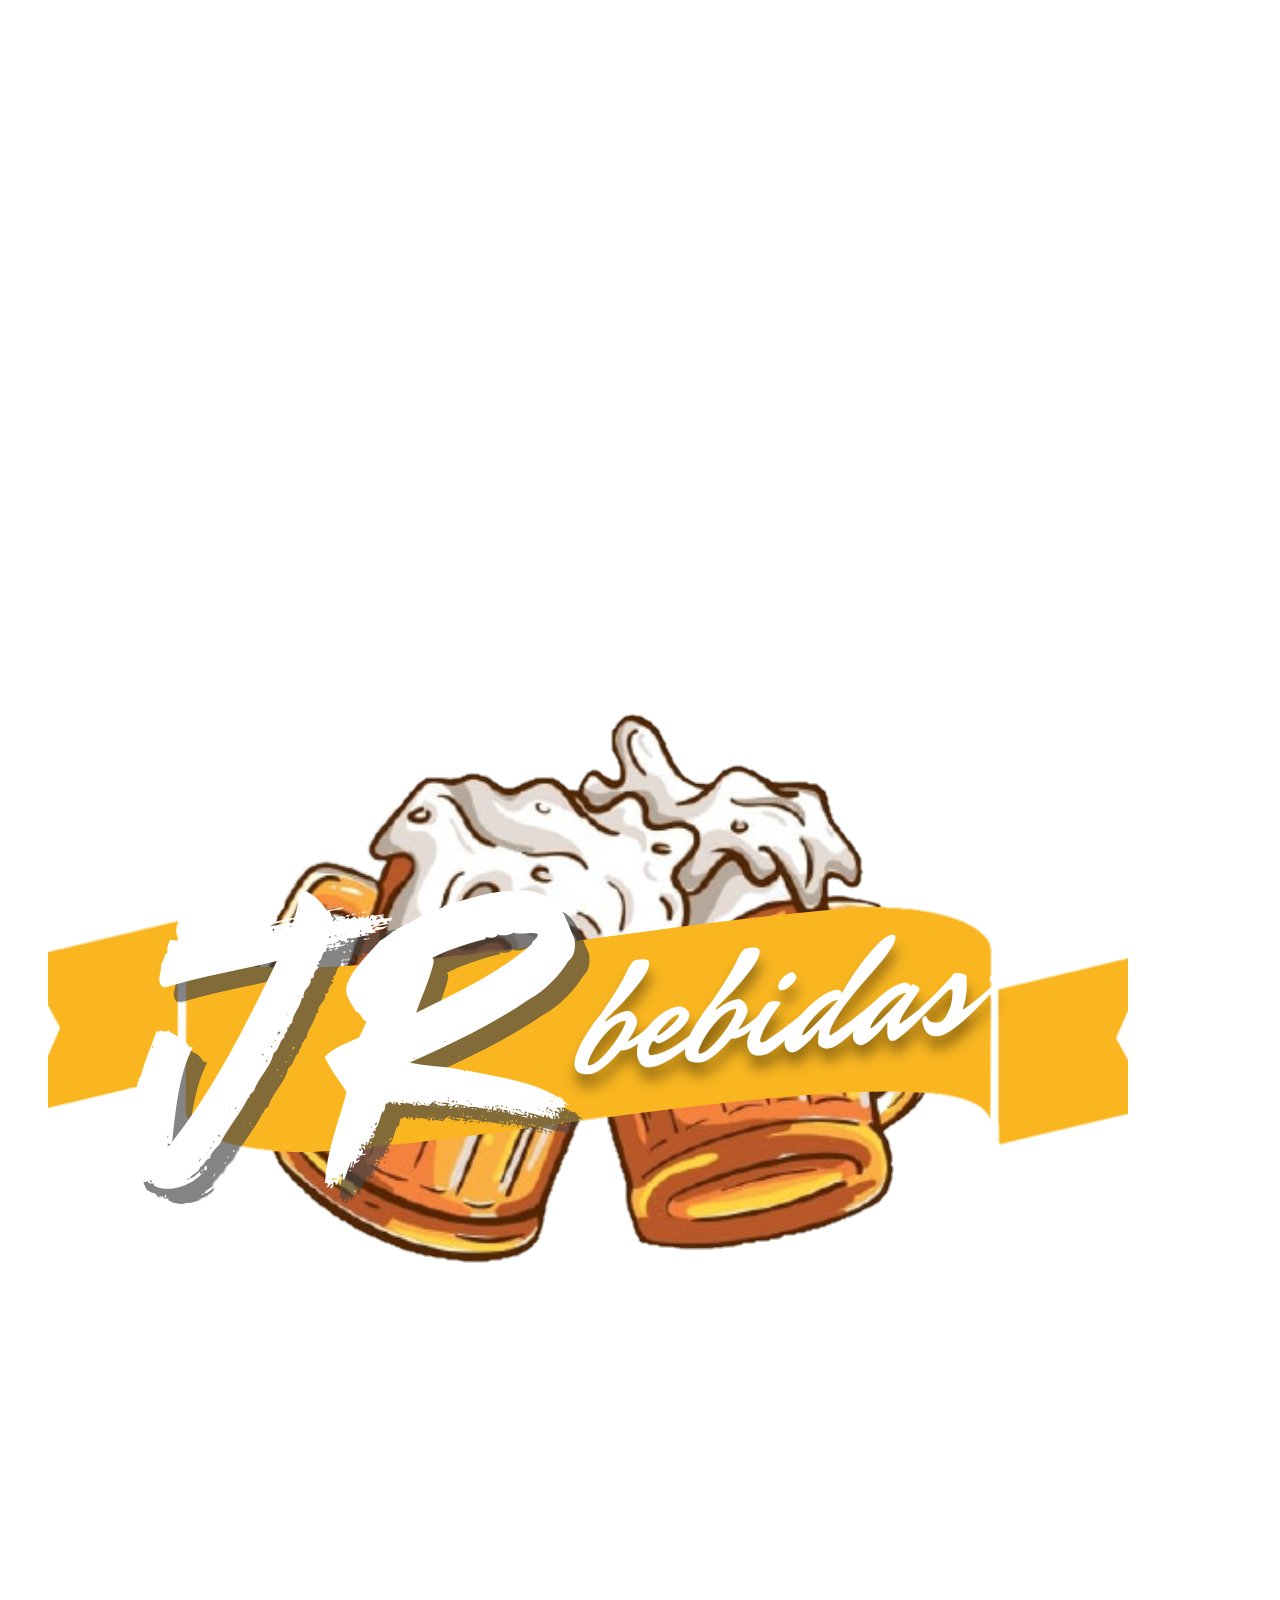
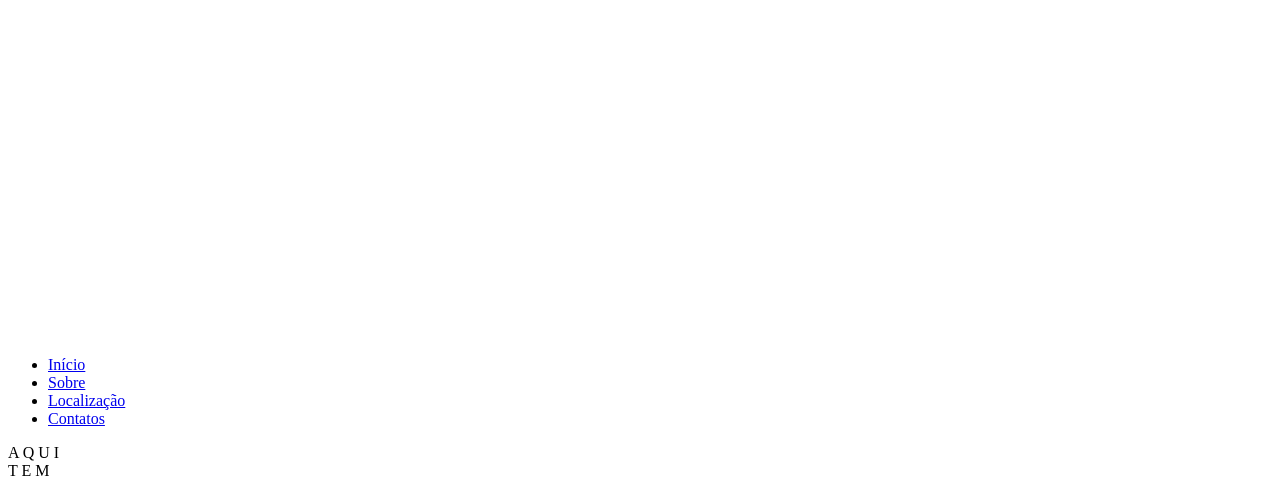
==== index.html @ fac111f9 "Add files via upload" ====
<!DOCTYPE html>
<html lang="pt-BR">

<head>
  <meta charset="UTF-8" />
  <meta name="viewport" content="width=device-width, initial-scale=1.0" />
  <title>Jr Bebidas</title>
  <link rel="stylesheet" href="css/style.css" />
  <link rel="shortcut icon" href="img/Icon.png" type="image/x-icon" />
</head>

<body id="pag1">
  <header id="cabeca">
    <figure id="logo">
      <a href="index.html">
        <img src="img/Logo.png" alt="Logo da Jr Bebidas" id="logoimg" />
      </a>
    </figure>

    <div id="menu-icon">
      <div class="bar"></div>
      <div class="bar"></div>
      <div class="bar"></div>
    </div>

    <nav id="menu">
      <ul>
        <li><a href="index.html">Início</a></li>
        <li><a href="sobre.html">Sobre</a></li>
        <li><a href="localizacao.html">Localização</a></li>
        <li><a href="contatos.html">Contatos</a></li>
      </ul>
    </nav>
  </header>

  <main id="corpo">
    <section id="esquerdo">
      <div id="texto">
        <span>A</span>
        <span>Q</span>
        <span>U</span>
        <span>I</span>
        <div id="quadradoVermelho"></div>
        <span>T</span>
        <span>E</span>
        <span>M</span>
      </div>
    </section>
    <figure id="fundo"></figure>
  </main>

  <script src="js/jrBebidas.js"></script>
</body>

</html>
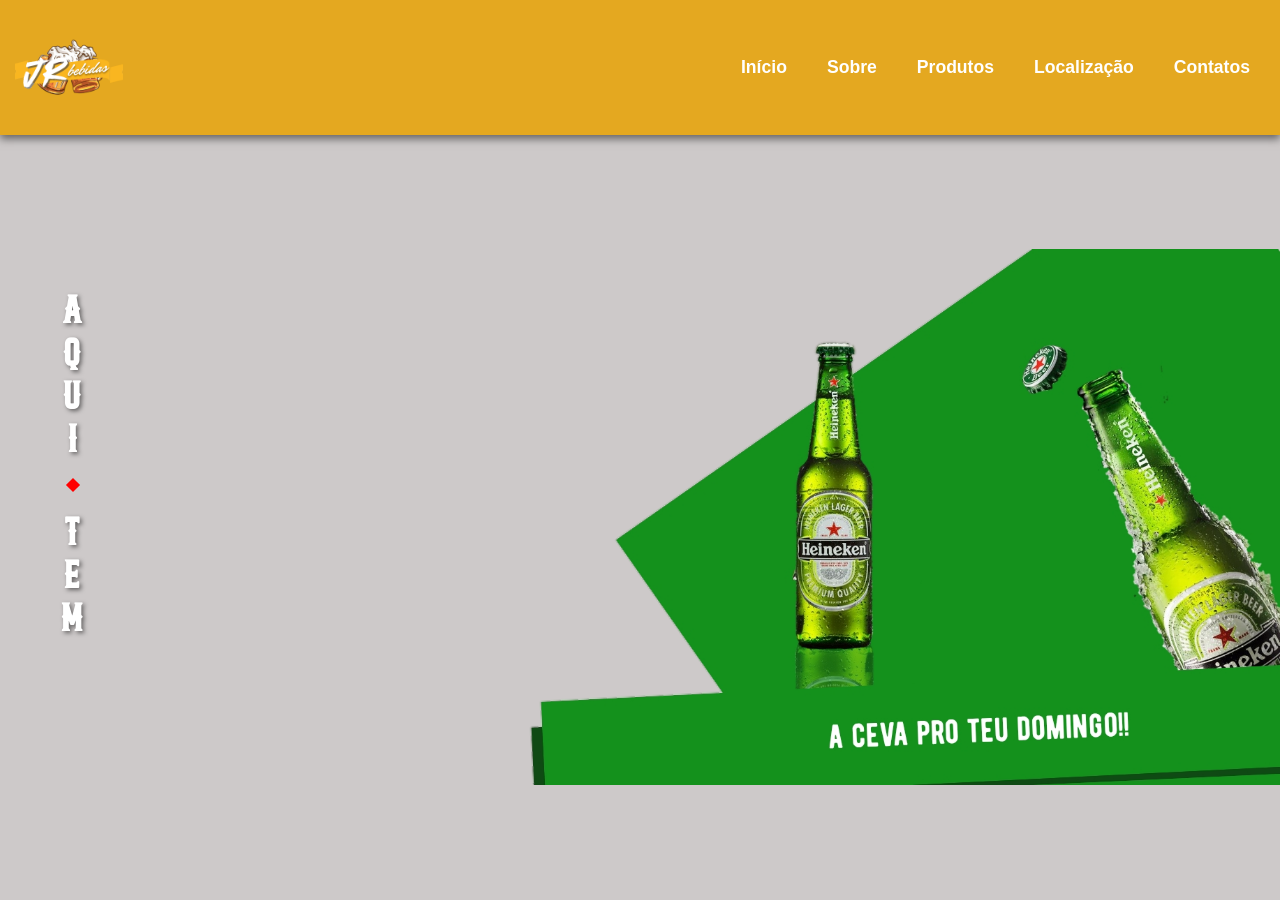
==== commit 7a32806d: "Add files via upload" ====
--- a/index.html
+++ b/index.html
@@ -27,6 +27,7 @@
       <ul>
         <li><a href="index.html">Início</a></li>
         <li><a href="sobre.html">Sobre</a></li>
+        <li><a href="produtos.html">Produtos</a></li>
         <li><a href="localizacao.html">Localização</a></li>
         <li><a href="contatos.html">Contatos</a></li>
       </ul>
--- a/css/style.css
+++ b/css/style.css
@@ -0,0 +1,1357 @@
+:root {
+  /* Cores principais */
+  --cor-primaria: #e4a820;
+  --cor-secundaria: #cdc9c9;
+  --cor-branca: #ffffff;
+  --cor-vermelha: #d32f2f;
+  --cor-vermelha-escura: #b71c1c;
+  --cor-azul: #1976d2;
+  --cor-azul-escura: #1565c0;
+  --cor-texto-escuro: #333;
+  --cor-texto-medio: #666;
+  --cor-fundo-card: #f5f5f5;
+  --cor-borda: #f0f0f0;
+  --cor-verde: #4caf50;
+  --cor-verde-escura: #388e3c;
+
+  /* Sombras */
+  --sombra-principal: 0 4px 8px rgba(0, 0, 0, 0.5);
+  --sombra-card: 0 8px 25px rgba(0, 0, 0, 0.1);
+  --sombra-card-hover: 0 15px 40px rgba(0, 0, 0, 0.2);
+  --sombra-botao: 0 4px 15px rgba(211, 47, 47, 0.3);
+  --sombra-botao-hover: 0 6px 20px rgba(211, 47, 47, 0.4);
+  --sombra-texto: 2px 2px 4px rgba(0, 0, 0, 0.5);
+  --sombra-texto-suave: 1px 1px 2px rgba(0, 0, 0, 0.2);
+  --sombra-modal: 0 20px 60px rgba(0, 0, 0, 0.3);
+
+  /* Gradientes */
+  --gradiente-vermelho: linear-gradient(
+    135deg,
+    var(--cor-vermelha),
+    var(--cor-vermelha-escura)
+  );
+  --gradiente-verde: linear-gradient(
+    135deg,
+    var(--cor-verde),
+    var(--cor-verde-escura)
+  );
+  --gradiente-azul: linear-gradient(
+    135deg,
+    var(--cor-azul),
+    var(--cor-azul-escura)
+  );
+  --gradiente-cinza: linear-gradient(
+    90deg,
+    rgba(79, 77, 77, 1) 18%,
+    rgba(176, 171, 171, 1) 83%
+  );
+}
+
+/* CONFIGURAÇÕES GLOBAIS  */
+* {
+  margin: 0;
+  padding: 0;
+  user-select: none;
+  -webkit-user-drag: none;
+  font-family: sans-serif;
+  font-weight: bold;
+  box-sizing: border-box;
+}
+
+@font-face {
+  font-family: "aquiTem";
+  src: url(Font/BroncoPersonalUse.ttf);
+}
+
+body {
+  height: 100vh;
+  width: 100%;
+  background-color: var(--cor-secundaria);
+  margin: 0;
+  padding: 0;
+  box-sizing: border-box;
+}
+
+/* HEADER  */
+#cabeca {
+  width: 100%;
+  height: 15%;
+  min-height: 80px;
+  background-color: var(--cor-primaria);
+  box-shadow: var(--sombra-principal);
+  display: flex;
+  align-items: center;
+  justify-content: space-between;
+  position: relative;
+  z-index: 2;
+}
+
+#logo {
+  width: 150px;
+  height: 100%;
+  display: flex;
+  justify-content: center;
+  align-items: center;
+  min-width: 120px;
+}
+
+#logoimg {
+  width: 90%;
+  max-width: 120px;
+  height: auto;
+}
+
+#menu ul {
+  display: flex;
+  justify-content: end;
+  align-items: center;
+  list-style: none;
+  gap: clamp(20px, 4vw, 40px);
+  padding: 30px;
+}
+
+#menu a {
+  text-decoration: none;
+  color: var(--cor-branca);
+  transition: color 0.3s ease, transform 0.3s ease;
+  font-size: clamp(0.9rem, 2vw, 1.1rem);
+}
+
+#menu a:hover {
+  color: var(--cor-secundaria);
+  transform: scale(1.1);
+}
+
+#menu-icon {
+  display: none;
+  flex-direction: column;
+  cursor: pointer;
+  padding: 10px;
+  margin-right: 20px;
+}
+
+#menu-icon .bar {
+  width: 25px;
+  height: 3px;
+  background-color: rgb(240, 240, 240);
+  margin: 4px 0;
+  transition: 0.4s;
+  border-radius: 20px;
+}
+
+/* CORPO PRINCIPAL */
+#corpo {
+  width: 100%;
+  min-height: calc(100vh - 15%);
+  display: flex;
+  justify-content: end;
+  background-color: var(--cor-secundaria);
+  position: relative;
+  padding: clamp(1rem, 3vw, 2rem);
+}
+
+#fundo {
+  height: 100%;
+  width: 100%;
+  display: flex;
+  justify-content: end;
+  background-image: url(../Css/img/FundoCerveja.png);
+  background-position: bottom -100px;
+  background-size: contain;
+  background-repeat: no-repeat;
+  position: absolute;
+  left: 0px;
+  top: 0;
+  bottom: 0;
+}
+
+#esquerdo {
+  display: flex;
+  align-items: center;
+  justify-content: flex-start;
+  position: absolute;
+  top: 20%;
+  left: clamp(10px, 3vw, 40px);
+  width: clamp(250px, 40%, 500px);
+}
+
+#quadradoVermelho {
+  width: 10px;
+  height: 10px;
+  background-color: rgb(255, 0, 0);
+  transform: rotate(45deg);
+  margin: 20px 0 20px clamp(20px, 4vw, 58px);
+}
+
+#texto span {
+  display: block;
+  font-size: clamp(2rem, 6vw, 4rem);
+  font-family: "aquiTem";
+  text-align: center;
+  color: var(--cor-branca);
+  text-shadow: var(--sombra-texto);
+}
+
+/* SEÇÕES DE CONTEÚDO  */
+#corpo-sobre,
+#corpo-localizacao {
+  display: flex;
+  width: 100%;
+  min-height: 80vh;
+  flex-wrap: wrap;
+}
+
+#corpo-localizacao {
+  flex-direction: row;
+}
+
+#esquerdo-sobre,
+#localizacao-esquerdo {
+  margin-top: 20px;
+  width: 50%;
+  min-width: 300px;
+  display: flex;
+  flex-direction: column;
+  justify-content: center;
+  align-items: flex-end;
+  gap: 20px;
+  padding: clamp(1rem, 3vw, 2rem);
+}
+
+#esquerdo-sobre .h2,
+#localizacao-esquerdo .h2 {
+  font-size: clamp(1.5rem, 4vw, 3rem);
+  color: var(--cor-branca);
+  text-align: center;
+  text-shadow: 2px 2px 6px black;
+  font-family: "Segoe UI", Tahoma, Geneva, Verdana, sans-serif;
+}
+
+#esquerdo-sobre .p,
+#localizacao-esquerdo .p {
+  font-size: clamp(1rem, 2.5vw, 1.2rem);
+  width: 90%;
+  text-align: justify;
+  color: var(--cor-branca);
+  text-shadow: var(--sombra-texto-suave);
+  line-height: 1.6;
+}
+
+#direito-sobre,
+#localizacao-direito {
+  margin-top: clamp(20px, 10vh, 100px);
+  display: flex;
+  align-items: center;
+  justify-content: center;
+  width: 50%;
+  min-width: 300px;
+}
+
+#direito-sobre #familia,
+#localizacao-direito #jrbebidas {
+  display: flex;
+  align-items: center;
+  justify-content: center;
+  width: 60%;
+  max-width: 400px;
+}
+
+#direito-sobre #familia img,
+#localizacao-direito #jrbebidas img {
+  width: 100%;
+  height: auto;
+  border: 8px solid var(--cor-branca);
+  border-radius: 10px;
+}
+
+/*SEÇÃO DE CONTATO */
+#corpo-contato {
+  display: flex;
+  justify-content: center;
+  align-items: center;
+  min-height: 85vh;
+  background-color: var(--cor-secundaria);
+  padding: clamp(1rem, 3vw, 2rem);
+}
+
+#contato {
+  background-color: var(--cor-primaria);
+  padding: clamp(2rem, 5vw, 3rem);
+  border-radius: 20px;
+  box-shadow: 0 4px 10px rgba(0, 0, 0, 0.3);
+  max-width: 800px;
+  width: 100%;
+  text-align: center;
+}
+
+#contatos-lista {
+  display: flex;
+  flex-direction: column;
+  gap: 20px;
+  margin: 30px 0;
+}
+
+.contato-item {
+  display: flex;
+  align-items: center;
+  gap: 15px;
+  font-size: clamp(1rem, 2.5vw, 1.2rem);
+  color: var(--cor-branca);
+  justify-content: center;
+  flex-wrap: wrap;
+}
+
+.contato-item i {
+  font-size: clamp(1.2rem, 3vw, 1.5rem);
+}
+
+.contato-item a {
+  color: var(--cor-branca);
+  text-decoration: none;
+  transition: color 0.3s ease;
+}
+
+.contato-item a:hover {
+  color: var(--cor-secundaria);
+}
+
+#img-contato img {
+  width: clamp(80px, 15vw, 100px);
+  margin-top: 20px;
+  border-radius: 10px;
+}
+
+/*  SEÇÃO DE PRODUTOS  */
+#corpo-produtos {
+  display: flex;
+  flex-direction: column;
+  justify-content: flex-start;
+  align-items: center;
+  width: 100%;
+  min-height: 100vh;
+  gap: clamp(1rem, 3vw, 2rem);
+  margin-top: 20px;
+  color: var(--cor-branca);
+  padding: clamp(1rem, 3vw, 2rem);
+}
+
+/* SEÇÃO VODKA COM VÍDEO */
+#vodka {
+  height: auto;
+  min-height: 400px;
+  width: 90%;
+  max-width: 1200px;
+  background: var(--gradiente-cinza);
+  display: flex;
+  align-items: center;
+  justify-content: center;
+  border-radius: 10px;
+  box-shadow: rgb(38, 57, 77) 0px 20px 30px -10px;
+  flex-wrap: wrap;
+  padding: clamp(1rem, 3vw, 2rem);
+  position: relative;
+  overflow: hidden;
+  cursor: pointer;
+  transition: all 0.5s ease;
+}
+
+#vid-vod {
+  position: absolute;
+  top: 0;
+  left: 0;
+  width: 100%;
+  height: 100%;
+  object-fit: cover;
+  z-index: 1;
+  border-radius: 10px;
+  opacity: 0.6;
+  transition: all 0.5s ease;
+  filter: blur(1px) brightness(0.8) contrast(1.1);
+}
+
+#vodka::before {
+  content: "";
+  position: absolute;
+  top: 0;
+  left: 0;
+  width: 100%;
+  height: 100%;
+  background: rgba(0, 0, 0, 0.4);
+  z-index: 2;
+  transition: all 0.5s ease;
+  border-radius: 10px;
+}
+
+#esquerdo-vodka,
+#direito-vodka {
+  position: relative;
+  z-index: 3;
+  transition: all 0.5s ease;
+}
+
+#esquerdo-vodka {
+  height: 100%;
+  width: 100%;
+  max-width: 400px;
+  display: flex;
+  align-items: center;
+  justify-content: center;
+  margin-bottom: 2rem;
+}
+
+#vodkamg {
+  width: 60%;
+  max-width: 250px;
+  height: auto;
+  filter: drop-shadow(var(--sombra-principal));
+  transition: all 0.5s ease;
+}
+
+#direito-vodka {
+  height: auto;
+  width: 100%;
+  max-width: 400px;
+  display: flex;
+  flex-direction: column;
+  align-items: center;
+  justify-content: space-around;
+  gap: 2rem;
+}
+
+#ver {
+  width: clamp(120px, 20vw, 150px);
+  height: 40px;
+  background-color: var(--cor-primaria);
+  color: var(--cor-branca);
+  display: flex;
+  align-items: center;
+  justify-content: center;
+  border-radius: 10px;
+  border: none;
+  cursor: pointer;
+  transition: all 0.3s ease;
+  filter: drop-shadow(0 2px 4px rgba(0, 0, 0, 0.3));
+  z-index: 4;
+  position: relative;
+}
+
+#ver:hover {
+  background-color: rgb(200, 140, 20);
+  transform: translateY(-2px);
+}
+
+#promo {
+  background-color: var(--cor-primaria);
+  width: clamp(150px, 25vw, 200px);
+  height: clamp(150px, 25vw, 200px);
+  border-radius: 100%;
+  display: flex;
+  align-items: center;
+  justify-content: center;
+  font-size: clamp(3rem, 8vw, 5rem);
+  box-shadow: rgba(207, 153, 28, 0.4) 5px 5px, rgba(170, 126, 24, 0.3) 10px 10px,
+    rgba(145, 108, 22, 0.2) 15px 15px, rgba(124, 92, 16, 0.1) 20px 20px,
+    rgba(77, 57, 10, 0.05) 25px 25px;
+  transition: all 0.5s ease;
+  filter: drop-shadow(var(--sombra-principal));
+}
+
+#vodka:hover::before {
+  background: rgba(0, 0, 0, 0.1);
+}
+
+#vodka:hover #vid-vod {
+  opacity: 0.9;
+  filter: blur(0px) brightness(1) contrast(1);
+}
+
+#vodka:hover #esquerdo-vodka,
+#vodka:hover #direito-vodka {
+  opacity: 0;
+  transform: scale(0.9);
+}
+
+#vodka::after {
+  content: "Passe o mouse para ver o vídeo";
+  position: absolute;
+  bottom: 20px;
+  left: 50%;
+  transform: translateX(-50%);
+  background: rgba(228, 168, 32, 0.9);
+  color: var(--cor-branca);
+  padding: 8px 16px;
+  border-radius: 20px;
+  font-size: 0.8rem;
+  z-index: 4;
+  opacity: 0;
+  transition: all 0.3s ease;
+  white-space: nowrap;
+}
+
+#vodka:hover::after {
+  opacity: 1;
+  bottom: 30px;
+}
+
+@keyframes pulseGlow {
+  0%,
+  100% {
+    box-shadow: rgb(38, 57, 77) 0px 20px 30px -10px;
+  }
+  50% {
+    box-shadow: rgb(38, 57, 77) 0px 25px 40px -5px,
+      0 0 20px rgba(228, 168, 32, 0.3);
+  }
+}
+
+#vodka {
+  animation: pulseGlow 3s ease-in-out infinite;
+}
+
+#vodka:hover {
+  animation: none;
+  box-shadow: 0 30px 60px rgba(0, 0, 0, 0.3);
+}
+
+/*  CARRINHO  */
+#carrinho-btn {
+  position: fixed;
+  top: 50%;
+  right: 2rem;
+  transform: translateY(-50%);
+  background: var(--gradiente-vermelho);
+  color: var(--cor-branca);
+  padding: clamp(8px, 2vw, 12px);
+  border-radius: 25px;
+  cursor: pointer;
+  display: flex;
+  align-items: center;
+  gap: 8px;
+  transition: all 0.3s ease;
+  box-shadow: var(--sombra-botao);
+  z-index: 1000;
+}
+
+#carrinho-btn:hover {
+  background: linear-gradient(
+    135deg,
+    var(--cor-vermelha-escura),
+    var(--cor-vermelha)
+  );
+  transform: translateY(-50%) scale(1.05);
+  box-shadow: var(--sombra-botao-hover);
+}
+
+#carrinho-icon {
+  font-size: clamp(1rem, 2.5vw, 1.2rem);
+}
+
+#carrinho-contador {
+  background: var(--cor-branca);
+  color: var(--cor-vermelha);
+  border-radius: 50%;
+  width: 24px;
+  height: 24px;
+  display: flex;
+  align-items: center;
+  justify-content: center;
+  font-size: 0.8rem;
+  font-weight: bold;
+  min-width: 24px;
+}
+
+/* Modal do Carrinho */
+#carrinho-modal {
+  display: none;
+  position: fixed;
+  top: 0;
+  left: 0;
+  width: 100%;
+  height: 100%;
+  background: rgba(0, 0, 0, 0.7);
+  z-index: 2000;
+  backdrop-filter: blur(5px);
+}
+
+#carrinho-conteudo {
+  position: absolute;
+  top: 50%;
+  left: 50%;
+  transform: translate(-50%, -50%);
+  background: var(--cor-branca);
+  padding: clamp(1.5rem, 4vw, 2rem);
+  border-radius: 15px;
+  width: 90%;
+  max-width: 600px;
+  max-height: 80vh;
+  overflow-y: auto;
+  box-shadow: var(--sombra-modal);
+}
+
+#carrinho-header {
+  display: flex;
+  justify-content: space-between;
+  align-items: center;
+  margin-bottom: 2rem;
+  padding-bottom: 1rem;
+  border-bottom: 2px solid var(--cor-borda);
+}
+
+#carrinho-titulo {
+  font-size: clamp(1.2rem, 3vw, 1.8rem);
+  font-weight: bold;
+  color: var(--cor-texto-escuro);
+}
+
+#carrinho-fechar {
+  background: none;
+  border: none;
+  font-size: 2rem;
+  cursor: pointer;
+  color: var(--cor-texto-medio);
+  transition: color 0.3s ease;
+}
+
+#carrinho-fechar:hover {
+  color: var(--cor-vermelha);
+}
+
+#carrinho-vazio {
+  text-align: center;
+  padding: 3rem 0;
+  color: var(--cor-texto-medio);
+  font-size: 1.1rem;
+}
+
+.carrinho-item {
+  display: flex;
+  align-items: center;
+  padding: 1rem 0;
+  border-bottom: 1px solid var(--cor-borda);
+  gap: 1rem;
+  flex-wrap: wrap;
+}
+
+.item-info {
+  flex: 1;
+  min-width: 200px;
+}
+
+.item-nome {
+  font-weight: bold;
+  color: var(--cor-texto-escuro);
+  margin-bottom: 0.5rem;
+  font-size: clamp(1rem, 2.5vw, 1.1rem);
+}
+
+.item-preco {
+  color: var(--cor-vermelha);
+  font-weight: bold;
+  font-size: clamp(1rem, 2.5vw, 1.1rem);
+}
+
+.item-quantidade {
+  display: flex;
+  align-items: center;
+  gap: 0.5rem;
+  margin: 0.5rem 0;
+}
+
+.qty-btn {
+  background: var(--cor-borda);
+  border: none;
+  width: 30px;
+  height: 30px;
+  border-radius: 50%;
+  cursor: pointer;
+  display: flex;
+  align-items: center;
+  justify-content: center;
+  font-weight: bold;
+  transition: all 0.3s ease;
+}
+
+.qty-btn:hover {
+  background: var(--cor-vermelha);
+  color: var(--cor-branca);
+}
+
+.qty-display {
+  min-width: 40px;
+  text-align: center;
+  font-weight: bold;
+}
+
+.item-remover {
+  background: #ff4444;
+  color: var(--cor-branca);
+  border: none;
+  padding: 8px 12px;
+  border-radius: 5px;
+  cursor: pointer;
+  font-size: 0.8rem;
+  transition: background 0.3s ease;
+}
+
+.item-remover:hover {
+  background: #cc0000;
+}
+
+#carrinho-footer {
+  margin-top: 2rem;
+  padding-top: 1rem;
+  border-top: 2px solid var(--cor-borda);
+}
+
+#carrinho-total {
+  display: flex;
+  justify-content: space-between;
+  align-items: center;
+  margin-bottom: 1.5rem;
+  font-size: clamp(1.1rem, 3vw, 1.3rem);
+  font-weight: bold;
+}
+
+.total-valor {
+  color: var(--cor-vermelha);
+  font-size: clamp(1.2rem, 3.5vw, 1.5rem);
+}
+
+#carrinho-acoes {
+  display: flex;
+  gap: 1rem;
+  flex-wrap: wrap;
+}
+
+#btn-limpar,
+#btn-finalizar {
+  flex: 1;
+  min-width: 120px;
+  padding: 12px;
+  border: none;
+  border-radius: 8px;
+  cursor: pointer;
+  font-weight: 600;
+  text-transform: uppercase;
+  transition: all 0.3s ease;
+  font-size: clamp(0.8rem, 2vw, 1rem);
+}
+
+#btn-limpar {
+  background: var(--cor-texto-medio);
+  color: var(--cor-branca);
+}
+
+#btn-limpar:hover {
+  background: #444;
+}
+
+#btn-finalizar {
+  background: var(--gradiente-verde);
+  color: var(--cor-branca);
+}
+
+#btn-finalizar:hover {
+  background: linear-gradient(
+    135deg,
+    var(--cor-verde-escura),
+    var(--cor-verde)
+  );
+  transform: translateY(-2px);
+}
+
+/* PRODU GRID  */
+.produtos-container {
+  max-width: 1200px;
+  margin: 0 auto;
+  width: 100%;
+}
+
+#categorias-nav {
+  display: flex;
+  justify-content: center;
+  gap: clamp(1rem, 3vw, 2rem);
+  margin-bottom: 3rem;
+  flex-wrap: wrap;
+}
+
+.categoria-btn {
+  padding: clamp(8px, 2vw, 12px) clamp(16px, 3vw, 24px);
+  background: var(--cor-primaria);
+  color: var(--cor-branca);
+  border: none;
+  border-radius: 25px;
+  cursor: pointer;
+  font-size: clamp(0.8rem, 2vw, 1rem);
+  font-weight: 600;
+  text-transform: uppercase;
+  letter-spacing: 1px;
+  transition: all 0.3s ease;
+  box-shadow: var(--sombra-botao);
+}
+
+.categoria-btn:hover {
+  background: var(--cor-primaria);
+  transform: translateY(-2px);
+  box-shadow: var(--sombra-botao-hover);
+}
+
+.categoria-btn.active {
+  background: var(--gradiente-azul);
+  box-shadow: 0 4px 15px rgba(25, 118, 210, 0.3);
+}
+
+.produtos-grid {
+  display: grid;
+  grid-template-columns: repeat(3, 1fr);
+  grid-template-rows: repeat(2, 1fr);
+  gap: clamp(1rem, 3vw, 2rem);
+  width: 100%;
+  max-width: 1200px;
+  margin: 0 auto 3rem auto;
+  padding: 0 clamp(1rem, 3vw, 2rem);
+}
+
+.produto-card:nth-child(n + 7) {
+  grid-column: span 1;
+}
+
+.produto-card {
+  background: var(--cor-branca);
+  border-radius: 15px;
+  overflow: hidden;
+  box-shadow: var(--sombra-card);
+  transition: all 0.3s ease;
+  position: relative;
+  min-height: 400px;
+  display: flex;
+  flex-direction: column;
+}
+
+.produto-card:hover {
+  transform: translateY(-10px);
+  box-shadow: var(--sombra-card-hover);
+}
+
+.produto-img {
+  width: 100%;
+  height: 200px;
+  background: linear-gradient(135deg, var(--cor-fundo-card), #e0e0e0);
+  display: flex;
+  align-items: center;
+  justify-content: center;
+  font-size: 3rem;
+  color: var(--cor-texto-medio);
+  position: relative;
+  overflow: hidden;
+  flex-shrink: 0;
+}
+
+.produto-img img {
+  width: 100%;
+  height: 100%;
+  object-fit: cover;
+}
+
+.produto-img::before {
+  content: "";
+  position: absolute;
+  top: 0;
+  left: -100%;
+  width: 100%;
+  height: 100%;
+  background: linear-gradient(
+    90deg,
+    transparent,
+    rgba(255, 255, 255, 0.2),
+    transparent
+  );
+  transition: left 0.5s;
+}
+
+.produto-card:hover .produto-img::before {
+  left: 100%;
+}
+
+.produto-info {
+  padding: 1.5rem;
+  flex-grow: 1;
+  display: flex;
+  flex-direction: column;
+  justify-content: space-between;
+}
+
+.produto-nome {
+  font-size: clamp(1rem, 2.5vw, 1.2rem);
+  font-weight: bold;
+  color: var(--cor-texto-escuro);
+  margin-bottom: 0.5rem;
+}
+
+.produto-descricao {
+  color: var(--cor-texto-medio);
+  font-size: clamp(0.8rem, 2vw, 0.9rem);
+  margin-bottom: 1rem;
+  line-height: 1.4;
+  flex-grow: 1;
+}
+
+.produto-preco {
+  font-size: clamp(1.1rem, 3vw, 1.3rem);
+  font-weight: bold;
+  color: var(--cor-texto-escuro);
+  margin-bottom: 1rem;
+}
+
+.produto-btn {
+  width: 100%;
+  padding: 12px;
+  background: var(--cor-primaria);
+  color: var(--cor-branca);
+  border: none;
+  border-radius: 8px;
+  cursor: pointer;
+  font-weight: 600;
+  text-transform: uppercase;
+  letter-spacing: 1px;
+  transition: all 0.3s ease;
+  font-size: clamp(0.8rem, 2vw, 1rem);
+  margin-top: auto;
+}
+
+.produto-btn:hover {
+  background: linear-gradient(
+    135deg,
+    var(--cor-vermelha-escura),
+    var(--cor-vermelha)
+  );
+  transform: translateY(-2px);
+}
+
+.categoria-section {
+  display: none;
+}
+
+.categoria-section.active {
+  display: block;
+}
+
+/* ANIM */
+@keyframes slide {
+  0% {
+    transform: translateX(-50px) translateY(-50px);
+  }
+  100% {
+    transform: translateX(50px) translateY(50px);
+  }
+}
+
+/* MEDIA QUERIES  */
+
+@media (min-width: 1201px) {
+}
+
+/* Desktop (951px - 1200px) */
+@media (min-width: 951px) and (max-width: 1200px) {
+  #menu {
+    display: flex;
+    position: static;
+    background-color: transparent;
+    padding: 0;
+    border-radius: 0;
+    box-shadow: none;
+    flex-direction: row;
+    gap: 40px;
+  }
+
+  #menu ul {
+    flex-direction: row;
+    align-items: center;
+  }
+
+  #menu-icon {
+    display: none;
+  }
+
+  #fundo {
+    background-image: url(../img/FundoCerveja.png);
+    background-position: right;
+    background-size: 60%;
+  }
+
+  #quadradoVermelho {
+    width: 10px;
+    height: 10px;
+    margin-left: 30px;
+  }
+
+  #texto span {
+    font-size: 40px;
+    margin-left: 23px;
+  }
+
+  .produtos-grid {
+    grid-template-columns: repeat(3, 1fr);
+    max-width: 1000px;
+  }
+}
+
+/* Desktop Médio (951px ou mais) - Aplicado independente da largura máxima */
+@media (min-width: 951px) {
+  #menu {
+    display: flex;
+    position: static;
+    background-color: transparent;
+    padding: 0;
+    border-radius: 0;
+    box-shadow: none;
+    flex-direction: row;
+    gap: 40px;
+  }
+
+  #menu ul {
+    flex-direction: row;
+    align-items: center;
+  }
+
+  #menu-icon {
+    display: none;
+  }
+
+  #fundo {
+    background-image: url(../img/FundoCerveja.png);
+    background-position: right;
+    background-size: 60%;
+  }
+
+  #quadradoVermelho {
+    width: 10px;
+    height: 10px;
+    margin-left: 30px;
+  }
+
+  #texto span {
+    font-size: 40px;
+    margin-left: 23px;
+  }
+}
+
+/* Tablets Grandes (769px - 1024px) */
+@media (min-width: 769px) and (max-width: 1024px) {
+  #vodka {
+    flex-direction: column;
+    text-align: center;
+    min-height: 500px;
+  }
+
+  #esquerdo-vodka,
+  #direito-vodka {
+    width: 100%;
+    max-width: none;
+  }
+
+  #vodka::after {
+    font-size: 0.7rem;
+    padding: 6px 12px;
+  }
+}
+
+/* Smartphones e Tablets Pequenos (481px - 768px) */
+@media (min-width: 481px) and (max-width: 768px) {
+  #menu {
+    display: none;
+    position: absolute;
+    top: 100%;
+    right: 0;
+    background-color: var(--cor-primaria);
+    width: 50%;
+    padding: 10px;
+    border-radius: 0 0 0 20px;
+    box-shadow: 0 4px 8px rgba(0, 0, 0, 0.5);
+    flex-direction: column;
+    gap: 20px;
+  }
+
+  #menu ul {
+    flex-direction: column;
+    align-items: flex-start;
+    padding: 10px;
+  }
+
+  #menu.active {
+    display: flex;
+  }
+
+  #menu-icon {
+    display: flex;
+  }
+
+  #fundo {
+    background-image: url(../img/FundoCervejaMobile.png);
+    background-position: center;
+    background-size: cover;
+  }
+
+  #corpo-sobre,
+  #corpo-localizacao {
+    flex-direction: column;
+  }
+
+  #esquerdo-sobre,
+  #direito-sobre,
+  #localizacao-esquerdo,
+  #localizacao-direito {
+    width: 100%;
+    align-items: center;
+    text-align: center;
+  }
+
+  #cabeca {
+    height: 80px;
+  }
+
+  #corpo {
+    min-height: calc(100vh - 80px);
+  }
+
+  #menu {
+    width: 100%;
+  }
+
+  #carrinho-btn {
+    position: fixed;
+    bottom: 2rem;
+    right: 1rem;
+    top: auto;
+    transform: none;
+  }
+
+  #carrinho-conteudo {
+    width: 95%;
+    max-height: 90vh;
+  }
+
+  .carrinho-item {
+    flex-direction: column;
+    align-items: flex-start;
+    gap: 0.5rem;
+  }
+
+  #carrinho-acoes {
+    flex-direction: column;
+  }
+
+  #btn-limpar,
+  #btn-finalizar {
+    width: 100%;
+    min-width: auto;
+  }
+
+  .produtos-grid {
+    grid-template-columns: 1fr;
+    grid-template-rows: auto;
+  }
+
+  #categorias-nav {
+    gap: 0.5rem;
+  }
+
+  .categoria-btn {
+    padding: 8px 16px;
+    font-size: 0.8rem;
+  }
+
+  #vodka {
+    min-height: 400px;
+  }
+
+  #vodka::after {
+    content: "Toque para ver o vídeo";
+    font-size: 0.6rem;
+    padding: 4px 8px;
+  }
+
+  #vodka.active::before {
+    background: rgba(0, 0, 0, 0.1);
+  }
+
+  #vodka.active #vid-vod {
+    opacity: 0.9;
+  }
+
+  #vodka.active #esquerdo-vodka,
+  #vodka.active #direito-vodka {
+    opacity: 0;
+    transform: scale(0.9);
+  }
+
+  #vodka.active::after {
+    content: "Toque novamente para voltar";
+    opacity: 1;
+    bottom: 30px;
+  }
+}
+
+/* Smartphones Pequenos (até 480px) */
+@media (max-width: 480px) {
+  #menu {
+    display: none;
+    position: absolute;
+    top: 100%;
+    right: 0;
+    background-color: var(--cor-primaria);
+    width: 50%;
+    padding: 10px;
+    border-radius: 0 0 0 20px;
+    box-shadow: 0 4px 8px rgba(0, 0, 0, 0.5);
+    flex-direction: column;
+    gap: 20px;
+  }
+
+  #menu ul {
+    flex-direction: column;
+    align-items: flex-start;
+    padding: 10px;
+  }
+
+  #menu.active {
+    display: flex;
+  }
+
+  #menu-icon {
+    display: flex;
+  }
+
+  #fundo {
+    background-image: url(../img/FundoCervejaMobile.png);
+    background-position: center;
+    background-size: cover;
+  }
+
+  #corpo-sobre,
+  #corpo-localizacao {
+    flex-direction: column;
+  }
+
+  #esquerdo-sobre,
+  #direito-sobre,
+  #localizacao-esquerdo,
+  #localizacao-direito {
+    width: 100%;
+    align-items: center;
+    text-align: center;
+  }
+
+  #cabeca {
+    height: 80px;
+  }
+
+  #corpo {
+    min-height: calc(100vh - 80px);
+  }
+
+  #carrinho-btn {
+    position: fixed;
+    bottom: 2rem;
+    right: 1rem;
+    top: auto;
+    transform: none;
+  }
+
+  #carrinho-conteudo {
+    width: 95%;
+    max-height: 90vh;
+  }
+
+  .carrinho-item {
+    flex-direction: column;
+    align-items: flex-start;
+    gap: 0.5rem;
+  }
+
+  #carrinho-acoes {
+    flex-direction: column;
+  }
+
+  #btn-limpar,
+  #btn-finalizar {
+    width: 100%;
+    min-width: auto;
+  }
+
+  .produtos-grid {
+    grid-template-columns: 1fr;
+    grid-template-rows: auto;
+    padding: 0 0.5rem;
+  }
+
+  #categorias-nav {
+    gap: 0.5rem;
+  }
+
+  .categoria-btn {
+    padding: 8px 16px;
+    font-size: 0.8rem;
+  }
+
+  #vodka {
+    min-height: 400px;
+  }
+
+  #vodka::after {
+    content: "Toque para ver o vídeo";
+    font-size: 0.6rem;
+    padding: 4px 8px;
+  }
+
+  #vodka.active::before {
+    background: rgba(0, 0, 0, 0.1);
+  }
+
+  #vodka.active #vid-vod {
+    opacity: 0.9;
+  }
+
+  #vodka.active #esquerdo-vodka,
+  #vodka.active #direito-vodka {
+    opacity: 0;
+    transform: scale(0.9);
+  }
+
+  #vodka.active::after {
+    content: "Toque novamente para voltar";
+    opacity: 1;
+    bottom: 30px;
+  }
+
+  #logo {
+    width: 100px;
+  }
+
+  #logoimg {
+    width: 80%;
+  }
+
+  #texto span {
+    font-size: 1.5rem;
+  }
+
+  #quadradoVermelho {
+    width: 6px;
+    height: 6px;
+    margin-left: 10px;
+  }
+
+  .contato-item {
+    flex-direction: column;
+    text-align: center;
+  }
+
+  #contato {
+    padding: 1rem;
+  }
+
+  .produto-card {
+    min-height: 350px;
+  }
+}
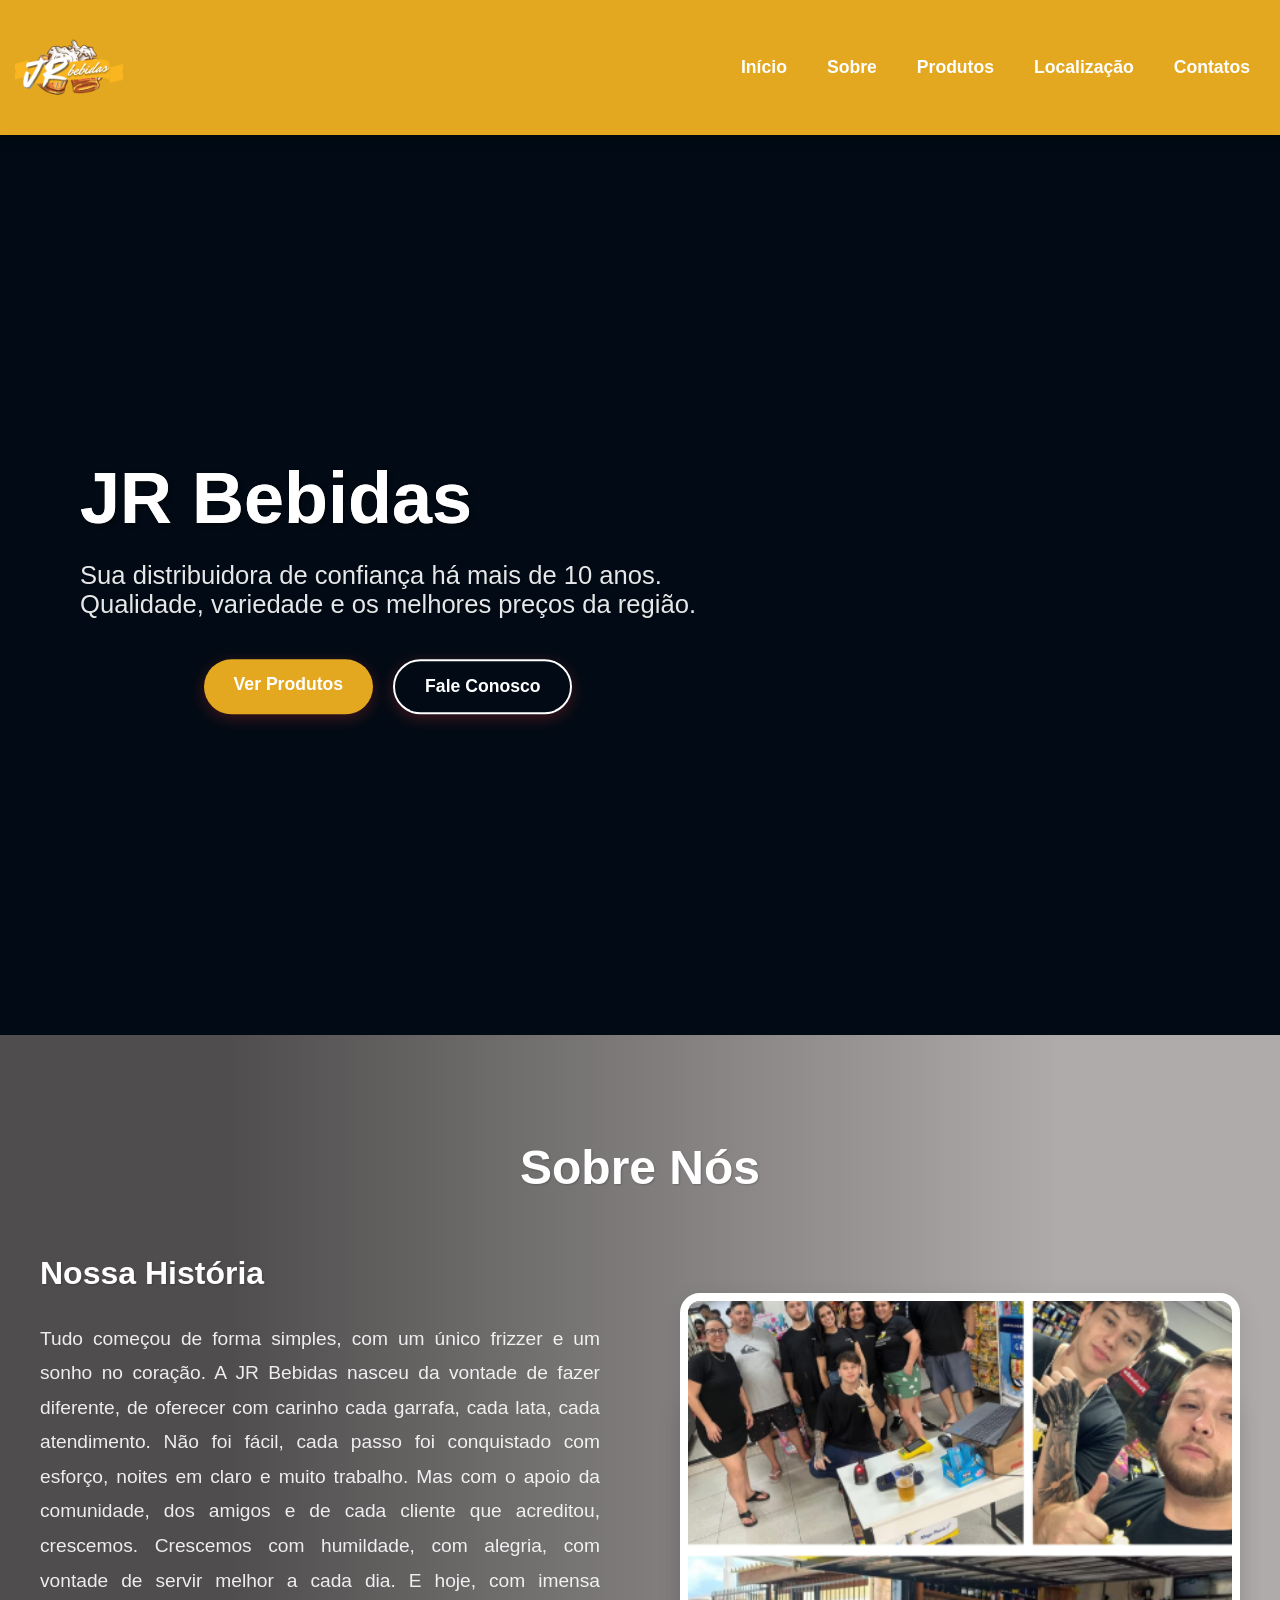
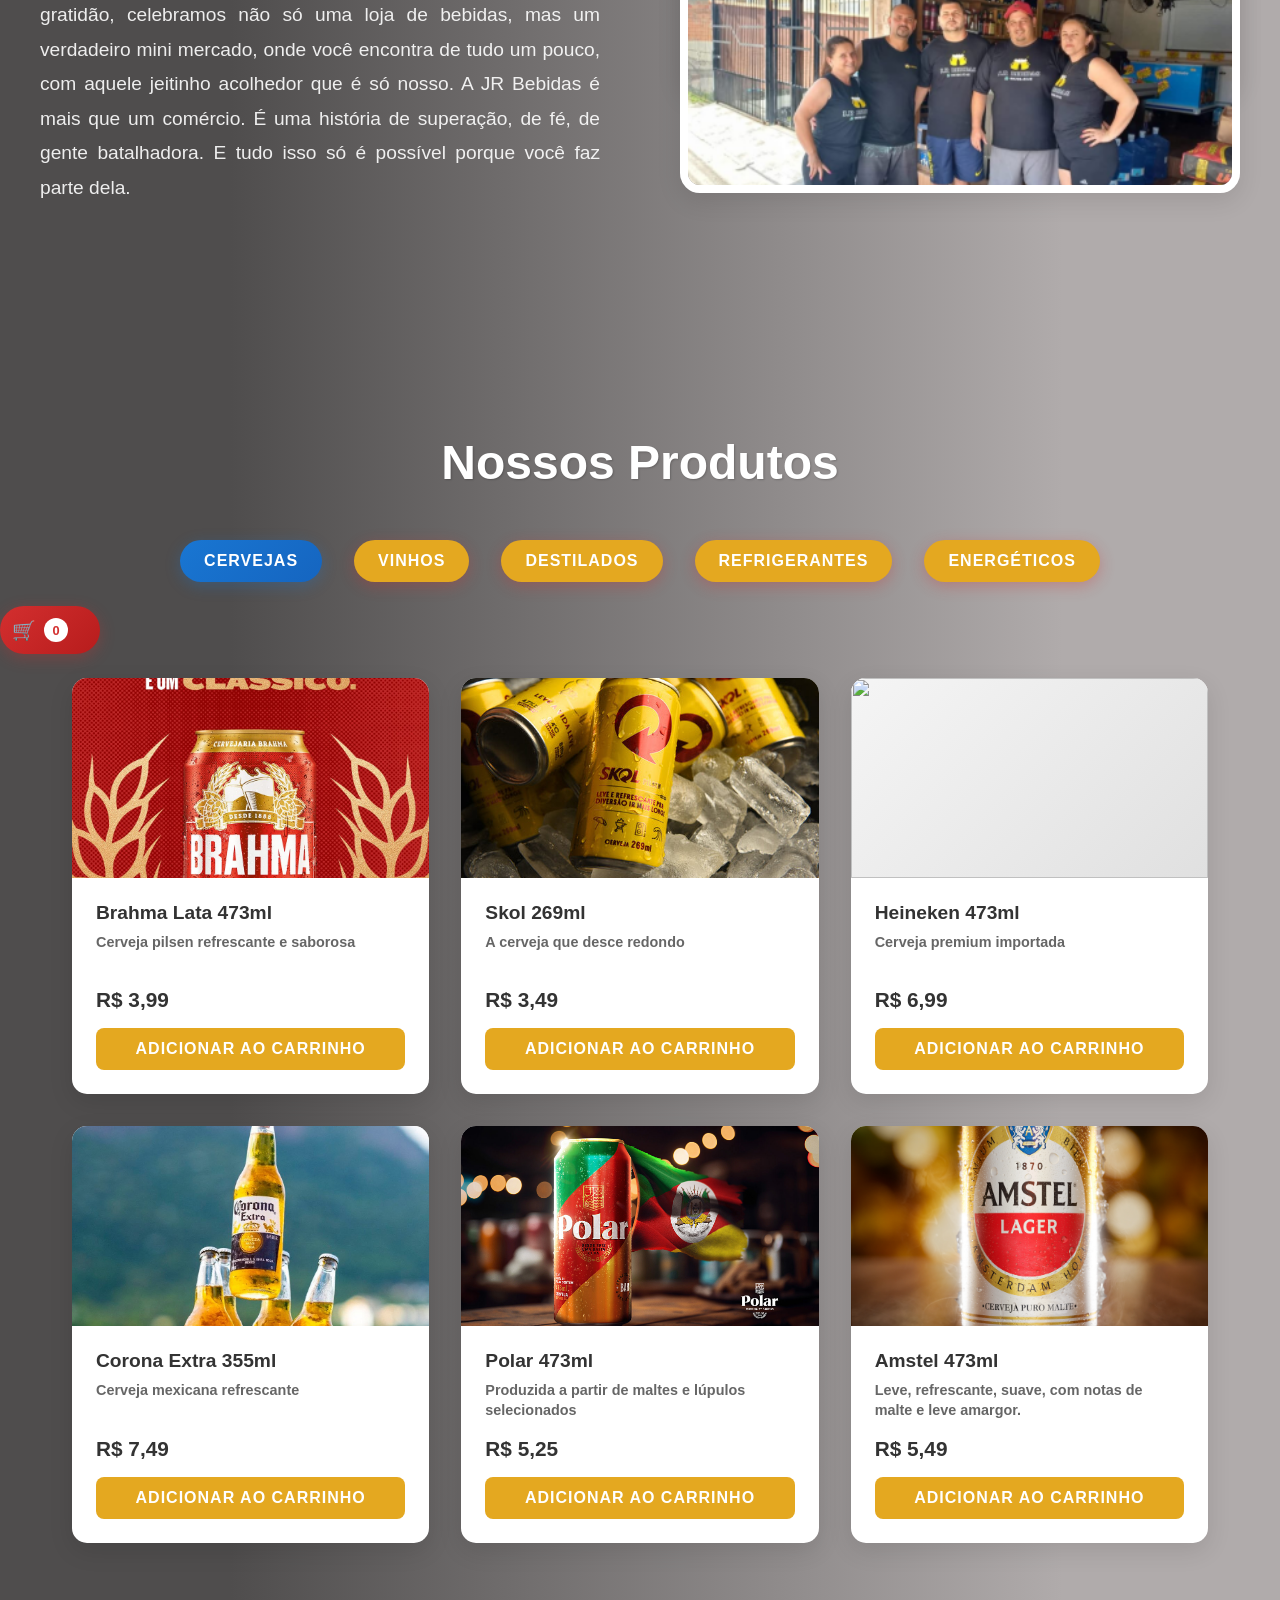
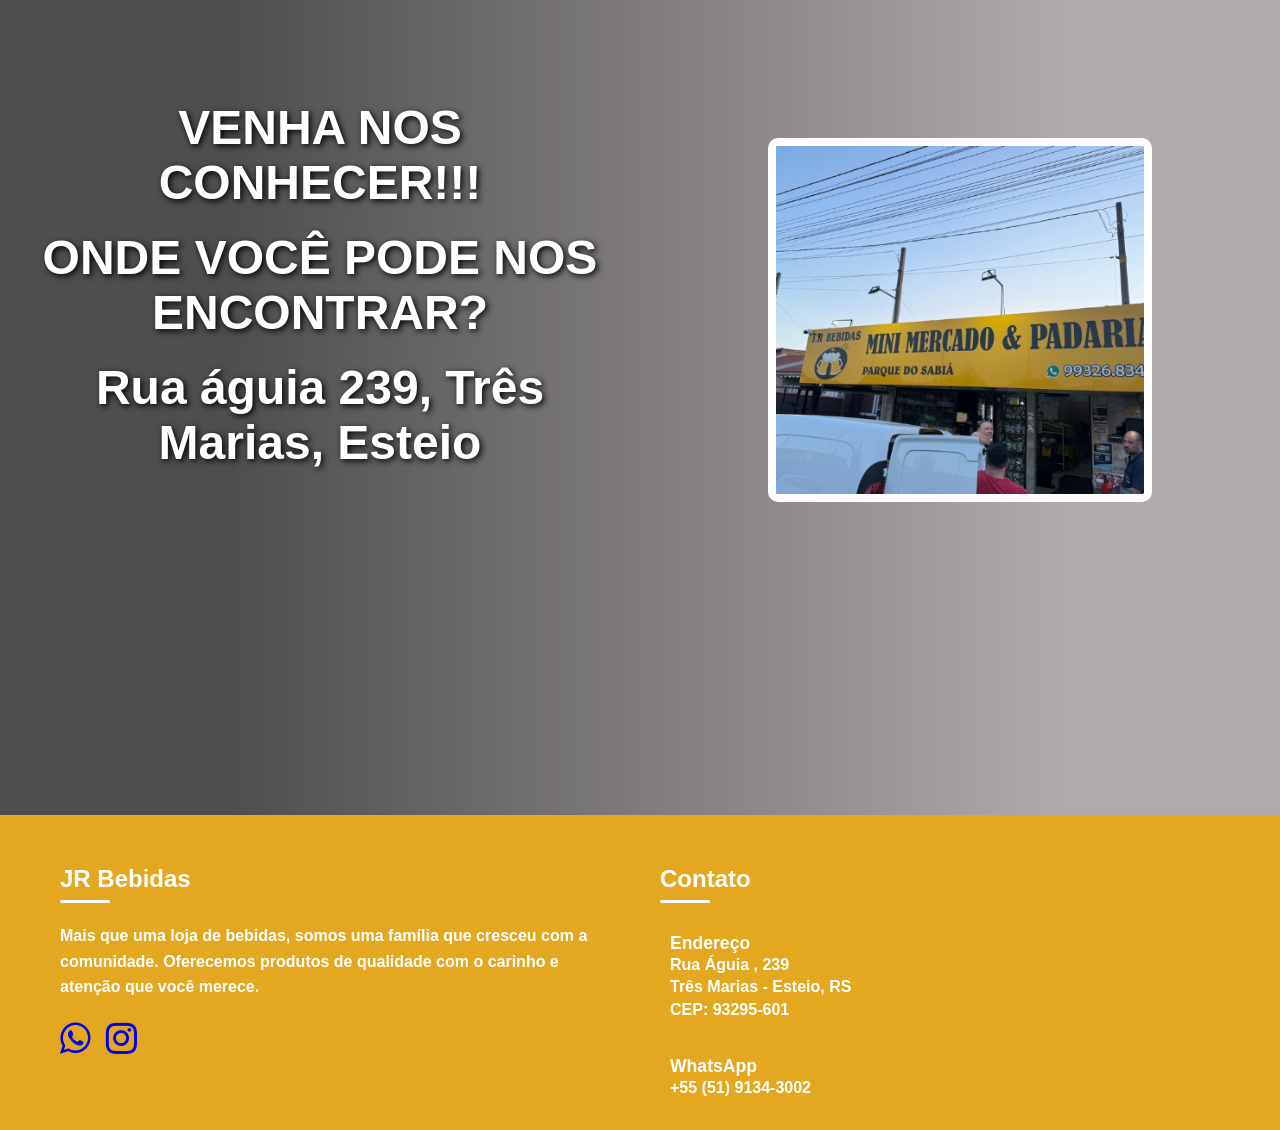
==== commit 5c4c2732: "Add files via upload" ====
--- a/index.html
+++ b/index.html
@@ -1,56 +1,786 @@
 <!DOCTYPE html>
 <html lang="pt-BR">
-
-<head>
-  <meta charset="UTF-8" />
-  <meta name="viewport" content="width=device-width, initial-scale=1.0" />
-  <title>Jr Bebidas</title>
-  <link rel="stylesheet" href="css/style.css" />
-  <link rel="shortcut icon" href="img/Icon.png" type="image/x-icon" />
-</head>
-
-<body id="pag1">
-  <header id="cabeca">
-    <figure id="logo">
-      <a href="index.html">
-        <img src="img/Logo.png" alt="Logo da Jr Bebidas" id="logoimg" />
-      </a>
-    </figure>
-
-    <div id="menu-icon">
-      <div class="bar"></div>
-      <div class="bar"></div>
-      <div class="bar"></div>
-    </div>
-
-    <nav id="menu">
-      <ul>
-        <li><a href="index.html">Início</a></li>
-        <li><a href="sobre.html">Sobre</a></li>
-        <li><a href="produtos.html">Produtos</a></li>
-        <li><a href="localizacao.html">Localização</a></li>
-        <li><a href="contatos.html">Contatos</a></li>
-      </ul>
-    </nav>
-  </header>
-
-  <main id="corpo">
-    <section id="esquerdo">
-      <div id="texto">
-        <span>A</span>
-        <span>Q</span>
-        <span>U</span>
-        <span>I</span>
-        <div id="quadradoVermelho"></div>
-        <span>T</span>
-        <span>E</span>
-        <span>M</span>
-      </div>
+  <head>
+    <meta charset="UTF-8" />
+    <meta name="viewport" content="width=device-width, initial-scale=1.0" />
+    <title>Jr Bebidas</title>
+    <link rel="stylesheet" href="css/style.css" />
+    <link rel="shortcut icon" href="img/Icon.png" type="image/x-icon" />
+    <link rel="stylesheet" href="https://cdnjs.cloudflare.com/ajax/libs/font-awesome/4.7.0/css/font-awesome.min.css">
+  </head>
+
+  <body id="pag1">
+    <header id="cabeca">
+      <figure id="logo">
+        <a href="index.html">
+          <img src="img/Logo.png" alt="Logo da Jr Bebidas" id="logoimg" />
+        </a>
+      </figure>
+
+      <div id="menu-icon">
+        <div class="bar"></div>
+        <div class="bar"></div>
+        <div class="bar"></div>
+      </div>
+
+      <nav id="menu">
+        <ul>
+          <li><a href="#home">Início</a></li>
+          <li><a href="#sobre">Sobre</a></li>
+          <li><a href="#produtos">Produtos</a></li>
+          <li><a href="#localizacao">Localização</a></li>
+          <li><a href="#footer">Contatos</a></li>
+        </ul>
+      </nav>
+    </header>
+       <main>
+        <!-- HOME -->
+        <section id="home">
+            <div id="home-content">
+              <figure id="videoContainer">
+                <video autoplay loop muted id="videoHome"   src="vid/VIDEO TESTE.mp4"></video>
+              </figure>
+              <div id="transparente"></div>
+              <div id="hero-content">
+             <h1 id="hero-title">JR Bebidas</h1>
+            <p id="hero-subtitle">
+              Sua distribuidora de confiança há mais de 10 anos.<br>
+              Qualidade, variedade e os melhores preços da região.
+            </p>
+            <div id="hero-buttons">
+              <a href="#produtos" class="btn btn-primary">Ver Produtos</a>
+              <a  href="https://wa.me/5551991343002" target="_blank"class="btn btn-secondary">Fale Conosco</a>
+            </div>
+              </div>
+            </div>
+        </section>
+        <!-- SOBRE -->
+         <section id="sobre">
+        <h2>Sobre Nós</h2>
+        <div class="sobre-content">
+          <div class="sobre-text">
+            <h3>Nossa História</h3>
+            <p> Tudo começou de forma simples, com um único frizzer e um sonho no
+          coração. A JR Bebidas nasceu da vontade de fazer diferente, de
+          oferecer com carinho cada garrafa, cada lata, cada atendimento. Não
+          foi fácil, cada passo foi conquistado com esforço, noites em claro e
+          muito trabalho. Mas com o apoio da comunidade, dos amigos e de cada
+          cliente que acreditou, crescemos. Crescemos com humildade, com
+          alegria, com vontade de servir melhor a cada dia. E hoje, com imensa
+          gratidão, celebramos não só uma loja de bebidas, mas um verdadeiro
+          mini mercado, onde você encontra de tudo um pouco, com aquele jeitinho
+          acolhedor que é só nosso. A JR Bebidas é mais que um comércio. É uma
+          história de superação, de fé, de gente batalhadora. E tudo isso só é
+          possível porque você faz parte dela.</p>
+          </div>
+          <div class="sobre-img">
+            <div class="sobre-img-placeholder">
+              <img src="img/familia.png" alt="">
+            </div>
+          </div>
+        </div>
+      </section>
+      <!-- Produtos -->
+       <section id="produtos">
+        <h2>Nossos Produtos</h2>
+
+    <div class="categorias-nav" id="categorias-nav">
+      <button class="categoria-btn active" onclick="mostrarCategoria('cervejas')">Cervejas</button>
+      <button class="categoria-btn" onclick="mostrarCategoria('vinhos')">Vinhos</button>
+      <button class="categoria-btn" onclick="mostrarCategoria('destilados')">Destilados</button>
+      <button class="categoria-btn" onclick="mostrarCategoria('refrigerantes')">Refrigerantes</button>
+      <button class="categoria-btn" onclick="mostrarCategoria('energeticos')">Energéticos</button>
+    </div>
+    <div id="carrinho-btn" onclick="abrirCarrinho()">
+      <span id="carrinho-icon">🛒</span>
+      <span id="carrinho-contador">0</span>
+    </div>
+
+    <!-- Categoria Cervejas -->
+    <div id="cervejas" class="categoria-section active">
+      <div class="produtos-grid">
+        <div class="produto-card">
+          <div class="produto-img">
+            <img src="img/brahma.jpg" alt="">
+          </div>
+          <div class="produto-info">
+            <h3 class="produto-nome">Brahma Lata 473ml</h3>
+            <p class="produto-descricao">Cerveja pilsen refrescante e saborosa</p>
+            <div class="produto-preco">R$ 3,99</div>
+            <button class="produto-btn" onclick="adicionarAoCarrinho('Brahma Lata 473ml', 3.99, '🍺')">Adicionar ao
+              Carrinho</button>
+          </div>
+        </div>
+
+        <div class="produto-card">
+          <div class="produto-img">
+            <img src="img/skol.jpg" alt="">
+          </div>
+          <div class="produto-info">
+            <h3 class="produto-nome">Skol 269ml</h3>
+            <p class="produto-descricao">A cerveja que desce redondo</p>
+            <div class="produto-preco">R$ 3,49</div>
+            <button class="produto-btn" onclick="adicionarAoCarrinho('Skol 269ml', 3.49, '🍺')">Adicionar ao
+              Carrinho</button>
+          </div>
+        </div>
+
+        <div class="produto-card">
+          <div class="produto-img">
+            <img src="img/heineken.jpg" alt="">
+          </div>
+          <div class="produto-info">
+            <h3 class="produto-nome">Heineken 473ml</h3>
+            <p class="produto-descricao">Cerveja premium importada</p>
+            <div class="produto-preco">R$ 6,99</div>
+            <button class="produto-btn" onclick="adicionarAoCarrinho('Heineken 473ml', 6.99, '🍺')">Adicionar ao
+              Carrinho</button>
+          </div>
+        </div>
+
+        <div class="produto-card">
+          <div class="produto-img">
+            <img src="img/corona.jpg" alt="">
+          </div>
+          <div class="produto-info">
+            <h3 class="produto-nome">Corona Extra 355ml</h3>
+            <p class="produto-descricao">Cerveja mexicana refrescante</p>
+            <div class="produto-preco">R$ 7,49</div>
+            <button class="produto-btn" onclick="adicionarAoCarrinho('Corona Extra 355ml', 7.49, '🍺')">Adicionar ao
+              Carrinho</button>
+          </div>
+        </div>
+
+        <div class="produto-card">
+          <div class="produto-img">
+            <img src="img/polar.jpg" alt="">
+          </div>
+          <div class="produto-info">
+            <h3 class="produto-nome">Polar 473ml</h3>
+            <p class="produto-descricao">Produzida a partir de maltes e lúpulos selecionados</p>
+            <div class="produto-preco">R$ 5,25</div>
+            <button class="produto-btn" onclick="adicionarAoCarrinho('Polar 473ml', 5.25, '🍺')">Adicionar ao
+              Carrinho</button>
+          </div>
+        </div>
+
+        <div class="produto-card">
+          <div class="produto-img">
+            <img src="img/amstel.jpg" alt="">
+          </div>
+          <div class="produto-info">
+            <h3 class="produto-nome">Amstel 473ml</h3>
+            <p class="produto-descricao">Leve, refrescante, suave, com notas de malte e leve amargor.</p>
+            <div class="produto-preco">R$ 5,49</div>
+            <button class="produto-btn" onclick="adicionarAoCarrinho('Amstel 473ml', 7.49, '🍺')">Adicionar ao
+              Carrinho</button>
+          </div>
+        </div>
+      </div>
+    </div>
+
+    <!-- Categoria Vinhos -->
+    <div id="vinhos" class="categoria-section">
+      <div class="produtos-grid">
+        <div class="produto-card">
+          <div class="produto-img">
+            <img src="img/del grano.jpg" alt="">
+          </div>
+          <div class="produto-info">
+            <h3 class="produto-nome">Vinho Del Grano Rosé Bordô Suave 750ml</h3>
+            <p class="produto-descricao">Vinho suave, frutado e leve, com notas de frutas vermelhas. Ideal para servir
+              gelado.</p>
+            <div class="produto-preco">R$ 26,80</div>
+            <button class="produto-btn"
+              onclick="adicionarAoCarrinho('Vinho Del Grano Rosé Bordô Suave 750ml', 26.80, '🍷')">Adicionar ao
+              Carrinho</button>
+          </div>
+        </div>
+
+        <div class="produto-card">
+          <div class="produto-img">
+            <img src="img/sangue-de-boi.jpg" alt="">
+          </div>
+          <div class="produto-info">
+            <h3 class="produto-nome">Sangue de Boi 750ml</h3>
+            <p class="produto-descricao">Vinho tinto seco, encorpado e intenso, com notas de frutas escuras. Ideal para
+              carnes e queijos fortes.
+            </p>
+            <div class="produto-preco">R$ 16,00</div>
+            <button class="produto-btn" onclick="adicionarAoCarrinho('Sangue de Boi 750ml', 16.00, '🍷')">Adicionar ao
+              Carrinho</button>
+          </div>
+        </div>
+
+        <div class="produto-card">
+          <div class="produto-img">
+            <img src="img/pergola.jpg" alt="">
+          </div>
+          <div class="produto-info">
+            <h3 class="produto-nome">Pérgola 750ml</h3>
+            <p class="produto-descricao">Vinho tinto suave, leve e frutado, com sabor delicado. Perfeito para acompanhar
+              petiscos e refeições leves.</p>
+            <div class="produto-preco">R$ 24,99</div>
+            <button class="produto-btn" onclick="adicionarAoCarrinho('Pérgola 750ml', 24.99, '🍷')">Adicionar ao
+              Carrinho</button>
+          </div>
+        </div>
+
+        <div class="produto-card">
+          <div class="produto-img">
+            <img src="img/Galiotto.jpg" alt="">
+          </div>
+          <div class="produto-info">
+            <h3 class="produto-nome">Galiotto 750ml</h3>
+            <p class="produto-descricao">O Galiotto Tinto Suave é um vinho leve e equilibrado, com tonalidade vermelho
+              violácea e aromas de frutas vermelhas maduras, como morango e framboesa.</p>
+            <div class="produto-preco">R$ 25,99</div>
+            <button class="produto-btn" onclick="adicionarAoCarrinho('Galiotto 750ml', 25.99, '🍷')">Adicionar ao
+              Carrinho</button>
+          </div>
+        </div>
+
+        <div class="produto-card">
+          <div class="produto-img">
+            <img src="img/Canção.jpeg" alt="">
+          </div>
+          <div class="produto-info">
+            <h3 class="produto-nome">Canção 750ml</h3>
+            <p class="produto-descricao">O Vinho Canção Tinto Suave é um vinho de mesa brasileiro, elaborado com uvas
+              selecionadas das variedades Isabel e Bordô.</p>
+            <div class="produto-preco">R$ 22,99</div>
+            <button class="produto-btn" onclick="adicionarAoCarrinho('Canção 750ml', 22.99, '🍷')">Adicionar ao
+              Carrinho</button>
+          </div>
+        </div>
+
+        <div class="produto-card">
+          <div class="produto-img">
+            <img src="img/chateau margaux.webp" alt="">
+          </div>
+          <div class="produto-info">
+            <h3 class="produto-nome">Chateau Margaux 750ml</h3>
+            <p class="produto-descricao">Bordeaux, França
+              Um dos vinhos mais icônicos de Bordeaux. Encorpado, elegante e longevo.</p>
+            <div class="produto-preco">R$ 8.499,90</div>
+            <button class="produto-btn" onclick="adicionarAoCarrinho('Chateau Margaux 750ml', 8499.90, '🍷')">Adicionar
+              ao Carrinho</button>
+          </div>
+        </div>
+      </div>
+    </div>
+
+    <!-- Categoria Destilados -->
+    <div id="destilados" class="categoria-section">
+      <div class="produtos-grid">
+        <div class="produto-card">
+          <div class="produto-img">
+            <img src="img/51.jpg" alt="">
+          </div>
+          <div class="produto-info">
+            <h3 class="produto-nome">Cachaça 51 1L</h3>
+            <p class="produto-descricao">Tradicional, brasileira e autêntica: Cachaça 51 é a escolha de quem valoriza
+              sabor e qualidade. Feita com rigoroso controle de produção, tem aroma suave e paladar marcante, ideal para
+              a clássica caipirinha ou para quem aprecia a verdadeira essência do Brasil em cada dose.
+            </p>
+            <div class="produto-preco">R$ 18,99</div>
+            <button class="produto-btn" onclick="adicionarAoCarrinho('Cachaça 51 1L', 18.99, '🥃')">Adicionar ao
+              Carrinho</button>
+          </div>
+        </div>
+
+        <div class="produto-card">
+          <div class="produto-img">
+            <img src="img/smirnoff.jpg" alt="">
+          </div>
+          <div class="produto-info">
+            <h3 class="produto-nome">Vodka Smirnoff 1L</h3>
+            <p class="produto-descricao">Icônica, vibrante e acessível: Smirnoff é a vodka número 1 do mundo, destilada
+              três vezes e filtrada dez, garantindo pureza e sabor suave.</p>
+            <div class="produto-preco">R$ 45,99</div>
+            <button class="produto-btn" onclick="adicionarAoCarrinho('Vodka Smirnoff 1L', 45.99, '🥃')">Adicionar ao
+              Carrinho</button>
+          </div>
+        </div>
+
+        <div class="produto-card">
+          <div class="produto-img">
+            <img src="img/absolut.jpg" alt="">
+          </div>
+          <div class="produto-info">
+            <h3 class="produto-nome">Vodka absolut 1L</h3>
+            <p class="produto-descricao">Pura, sofisticada e versátil: Absolut é a vodka premium sueca feita 100% de
+              ingredientes naturais, sem adição de açúcar. Com sabor suave e equilibrado, é perfeita para drinks
+              clássicos ou momentos únicos.</p>
+            <div class="produto-preco">R$ R$ 105,00</div>
+            <button class="produto-btn" onclick="adicionarAoCarrinho('Vodka Absolut 1L', 105.00, '🥃')">Adicionar ao
+              Carrinho</button>
+          </div>
+        </div>
+        <div class="produto-card">
+          <div class="produto-img">
+            <img src="img/Jack Daniel’s.jpg" alt="">
+          </div>
+          <div class="produto-info">
+            <h3 class="produto-nome">Jack Daniel’s 1L</h3>
+            <p class="produto-descricao">Autêntico, intenso e inconfundível: Jack Daniel’s é o uísque que carrega
+              tradição em cada gole</p>
+            <div class="produto-preco">R$ 165,00</div>
+            <button class="produto-btn" onclick="adicionarAoCarrinho('Jack Daniel’s 1L', 165.00, '🥃')">Adicionar ao
+              Carrinho</button>
+          </div>
+        </div>
+        <div class="produto-card">
+          <div class="produto-img">
+            <img src="img/red.jpg" alt="">
+          </div>
+          <div class="produto-info">
+            <h3 class="produto-nome">Whisky Red Label 1L</h3>
+            <p class="produto-descricao">Clássico, ousado e envolvente: Johnnie Walker Red Label é o blended Scotch
+              whisky mais vendido do mundo, conhecido por seu sabor marcante com toques defumados e picantes. Ideal para
+              quem busca intensidade e personalidade em cada dose. Siga em frente com Red Label.
+            </p>
+            <div class="produto-preco">R$ 120,00</div>
+            <button class="produto-btn" onclick="adicionarAoCarrinho('Whisky Red Label 1L', 120.00, '🥃')">Adicionar ao
+              Carrinho</button>
+          </div>
+        </div>
+        <div class="produto-card">
+          <div class="produto-img">
+            <img src="img/tequila.jpg" alt="">
+          </div>
+          <div class="produto-info">
+            <h3 class="produto-nome"> Tequila Jose Cuervo</h3>
+            <p class="produto-descricao">Jose Cuervo, el tequila que te hace decir “¡Ay, caramba!” Feita com agave azul
+              de verdad, essa bebida tem sabor que te pega no coração y te leva direto pra fiesta. Perfecta pra brindar
+              con amigos, bailar y sentir el ritmo do México. Com Jose Cuervo, a vida é más sabrosa — ¡salud y que viva
+              la fiesta!</p>
+            <div class="produto-preco">R$ 137,99</div>
+            <button class="produto-btn" onclick="adicionarAoCarrinho('Whisky Red Label 1L', 137.99, '🥃')">Adicionar ao
+              Carrinho</button>
+          </div>
+        </div>
+      </div>
+    </div>
+
+    <!-- Categoria Refrigerantes -->
+    <div id="refrigerantes" class="categoria-section">
+      <div class="produtos-grid">
+        <div class="produto-card">
+          <div class="produto-img"><img src="img/coca.jpg" alt=""></div>
+          <div class="produto-info">
+            <h3 class="produto-nome">Coca-Cola 2L</h3>
+            <p class="produto-descricao">O refrigerante mais famoso do mundo</p>
+            <div class="produto-preco">R$ 12,00</div>
+            <button class="produto-btn" onclick="adicionarAoCarrinho('Coca-Cola 2L', 12.00, '🥤')">Adicionar ao
+              Carrinho</button>
+          </div>
+        </div>
+
+        <div class="produto-card">
+          <div class="produto-img"><img src="img/Pepsi.jpg" alt=""></div>
+          <div class="produto-info">
+            <h3 class="produto-nome">Pepsi 2L</h3>
+            <p class="produto-descricao">Refrigerante cola refrescante</p>
+            <div class="produto-preco">R$ 9,00</div>
+            <button class="produto-btn" onclick="adicionarAoCarrinho('Pepsi 2L', 9.00, '🥤')">Adicionar ao
+              Carrinho</button>
+          </div>
+        </div>
+
+        <div class="produto-card">
+          <div class="produto-img"><img src="img/guarana-antartica.jpg" alt=""></div>
+          <div class="produto-info">
+            <h3 class="produto-nome">Guaraná Antarctica 2L</h3>
+            <p class="produto-descricao">O sabor brasileiro que você ama</p>
+            <div class="produto-preco">R$ 10,00</div>
+            <button class="produto-btn" onclick="adicionarAoCarrinho('Guaraná Antarctica 2L', 10.00, '🥤')">Adicionar ao
+              Carrinho</button>
+          </div>
+        </div>
+        <div class="produto-card">
+          <div class="produto-img"><img src="img/fanta.jpg" alt="">
+          </div>
+          <div class="produto-info">
+            <h3 class="produto-nome">Fanta Laranja 350ml</h3>
+            <p class="produto-descricao">Feita com suco de laranja, a Fanta oferece um sabor cítrico intenso que é ao
+              mesmo tempo, doce e refrescante.</p>
+            <div class="produto-preco">R$ 4,00</div>
+            <button class="produto-btn" onclick="adicionarAoCarrinho('Fanta Laranja 350ml', 4.00, '🥤')">Adicionar ao
+              Carrinho</button>
+          </div>
+        </div>
+        <div class="produto-card">
+          <div class="produto-img"><img src="img/sprite.jpg" alt=""></div>
+          <div class="produto-info">
+            <h3 class="produto-nome">Sprite 2L</h3>
+            <p class="produto-descricao">Limão e lima, com uma leve efervescência. </p>
+            <div class="produto-preco">R$ 9,50</div>
+            <button class="produto-btn" onclick="adicionarAoCarrinho('Sprite 2L', 9.50, '🥤')">Adicionar ao
+              Carrinho</button>
+          </div>
+        </div>
+        <div class="produto-card">
+          <div class="produto-img"><img src="img/fruki.jpg" alt=""></div>
+          <div class="produto-info">
+            <h3 class="produto-nome">Fruki 350ml</h3>
+            <p class="produto-descricao">Fruki Guaraná é conhecido por seu sabor marcante e envolvente, que combina
+              notas levemente cítricas e adocicadas.</p>
+            <div class="produto-preco">R$ 4,00</div>
+            <button class="produto-btn" onclick="adicionarAoCarrinho('Fruki 350ml', 4.00, '🥤')">Adicionar ao
+              Carrinho</button>
+          </div>
+        </div>
+      </div>
+    </div>
+
+    <!-- Categoria Energéticos -->
+    <div id="energeticos" class="categoria-section">
+      <div class="produtos-grid">
+        <div class="produto-card">
+          <div class="produto-img"><img src="img/redbull.jpg" alt=""></div>
+          <div class="produto-info">
+            <h3 class="produto-nome">Red Bull 250ml</h3>
+            <p class="produto-descricao">Energético que te dá asas</p>
+            <div class="produto-preco">R$ 11,00</div>
+            <button class="produto-btn" onclick="adicionarAoCarrinho('Red Bull 250ml', 11.00, '⚡')">Adicionar ao
+              Carrinho</button>
+          </div>
+        </div>
+
+        <div class="produto-card">
+          <div class="produto-img"><img src="img/monster.jpg" alt=""></div>
+          <div class="produto-info">
+            <h3 class="produto-nome">Monster Energy 473ml</h3>
+            <p class="produto-descricao">Energético extremo</p>
+            <div class="produto-preco">R$ 9,99</div>
+            <button class="produto-btn" onclick="adicionarAoCarrinho('Monster Energy 473ml', 9.99, '⚡')">Adicionar ao
+              Carrinho</button>
+          </div>
+        </div>
+
+        <div class="produto-card">
+          <div class="produto-img"><img src="img/baly.jpg" alt=""></div>
+          <div class="produto-info">
+            <h3 class="produto-nome">Baly 250ml</h3>
+            <p class="produto-descricao">Energia que acelera seu dia</p>
+            <div class="produto-preco">R$ 3,99</div>
+            <button class="produto-btn" onclick="adicionarAoCarrinho('Baly 250ml', 3.99, '⚡')">Adicionar ao
+              Carrinho</button> Carrinho</button>
+          </div>
+        </div>
+        <div class="produto-card">
+          <div class="produto-img"><img src="img/elev.jpg" alt=""></div>
+          <div class="produto-info">
+            <h3 class="produto-nome">Elev 473ml</h3>
+            <p class="produto-descricao">É um energético conhecido por seu sabor refrescante e pela combinação de
+              ingredientes que proporcionam um aumento de energia, foco e concentração.</p>
+            <div class="produto-preco">R$ 6,99</div>
+            <button class="produto-btn" onclick="adicionarAoCarrinho('Elev 473ml', 6.99, '⚡')">Adicionar ao
+              Carrinho</button> Carrinho</button>
+          </div>
+        </div>
+        <div class="produto-card">
+          <div class="produto-img"><img src="img/tnt.jpg" alt=""></div>
+          <div class="produto-info">
+            <h3 class="produto-nome">TNT 473ml</h3>
+            <p class="produto-descricao">Uma explosão de energia</p>
+            <div class="produto-preco">R$ 7,99</div>
+            <button class="produto-btn" onclick="adicionarAoCarrinho('TNT 473ml', 7.99, '⚡')">Adicionar ao
+              Carrinho</button> Carrinho</button>
+          </div>
+        </div>
+        <div class="produto-card">
+          <div class="produto-img"><img src="img/reign.jpg"></div>
+          <div class="produto-info">
+            <h3 class="produto-nome">Reign 473ml</h3>
+            <p class="produto-descricao">REIGN é um suplemento alimentar líquido com o equilíbrio perfeito de BCAAs,
+              cafeína natural, coenzima Q10 e eletrólitos</p>
+            <div class="produto-preco">R$ 8,99</div>
+            <button class="produto-btn" onclick="adicionarAoCarrinho('Reign 473ml', 8.99, '⚡')">Adicionar ao
+              Carrinho</button> Carrinho</button>
+          </div>
+        </div>
+      </div>
+    </div>
+
+    <!-- Categoria Vinhos -->
+    <div id="vinhos" class="categoria-section">
+      <div class="produtos-grid">
+        <div class="produto-card">
+          <div class="produto-img">🍷</div>
+          <div class="produto-info">
+            <h3 class="produto-nome">Vinho Tinto Seco 750ml</h3>
+            <p class="produto-descricao">Vinho nacional encorpado</p>
+            <div class="produto-preco">R$ 24,99</div>
+            <button class="produto-btn">Adicionar ao Carrinho</button>
+          </div>
+        </div>
+
+        <div class="produto-card">
+          <div class="produto-img">🍷</div>
+          <div class="produto-info">
+            <h3 class="produto-nome">Vinho Branco Suave 750ml</h3>
+            <p class="produto-descricao">Vinho branco refrescante e suave</p>
+            <div class="produto-preco">R$ 22,99</div>
+            <button class="produto-btn">Adicionar ao Carrinho</button>
+          </div>
+        </div>
+
+        <div class="produto-card">
+          <div class="produto-img">🍷</div>
+          <div class="produto-info">
+            <h3 class="produto-nome">Espumante Brut 750ml</h3>
+            <p class="produto-descricao">Espumante seco para celebrações</p>
+            <div class="produto-preco">R$ 32,99</div>
+            <button class="produto-btn">Adicionar ao Carrinho</button>
+          </div>
+        </div>
+      </div>
+    </div>
+
+    <!-- Categoria Destilados -->
+    <div id="destilados" class="categoria-section">
+      <div class="produtos-grid">
+        <div class="produto-card">
+          <div class="produto-img">🥃</div>
+          <div class="produto-info">
+            <h3 class="produto-nome">Cachaça 51 1L</h3>
+            <p class="produto-descricao">A cachaça mais brasileira</p>
+            <div class="produto-preco">R$ 18,99</div>
+            <button class="produto-btn">Adicionar ao Carrinho</button>
+          </div>
+        </div>
+
+        <div class="produto-card">
+          <div class="produto-img">🥃</div>
+          <div class="produto-info">
+            <h3 class="produto-nome">Vodka Smirnoff 1L</h3>
+            <p class="produto-descricao">Vodka premium internacional</p>
+            <div class="produto-preco">R$ 45,99</div>
+            <button class="produto-btn">Adicionar ao Carrinho</button>
+          </div>
+        </div>
+
+        <div class="produto-card">
+          <div class="produto-img">🥃</div>
+          <div class="produto-info">
+            <h3 class="produto-nome">Whisky Red Label 1L</h3>
+            <p class="produto-descricao">Whisky escocês blend</p>
+            <div class="produto-preco">R$ 89,99</div>
+            <button class="produto-btn">Adicionar ao Carrinho</button>
+          </div>
+        </div>
+        <div class="produto-card">
+          <div class="produto-img">🥃</div>
+          <div class="produto-info">
+            <h3 class="produto-nome">Whisky Red Label 1L</h3>
+            <p class="produto-descricao">Whisky escocês blend</p>
+            <div class="produto-preco">R$ 89,99</div>
+            <button class="produto-btn">Adicionar ao Carrinho</button>
+          </div>
+        </div>
+        <div class="produto-card">
+          <div class="produto-img">🥃</div>
+          <div class="produto-info">
+            <h3 class="produto-nome">Whisky Red Label 1L</h3>
+            <p class="produto-descricao">Whisky escocês blend</p>
+            <div class="produto-preco">R$ 89,99</div>
+            <button class="produto-btn">Adicionar ao Carrinho</button>
+          </div>
+        </div>
+        <div class="produto-card">
+          <div class="produto-img">🥃</div>
+          <div class="produto-info">
+            <h3 class="produto-nome">Whisky Red Label 1L</h3>
+            <p class="produto-descricao">Whisky escocês blend</p>
+            <div class="produto-preco">R$ 89,99</div>
+            <button class="produto-btn">Adicionar ao Carrinho</button>
+          </div>
+        </div>
+      </div>
+    </div>
+
+    <!-- Categoria Refrigerantes -->
+    <div id="refrigerantes" class="categoria-section">
+      <div class="produtos-grid">
+        <div class="produto-card">
+          <div class="produto-img">🥤</div>
+          <div class="produto-info">
+            <h3 class="produto-nome">Coca-Cola 2L</h3>
+            <p class="produto-descricao">O refrigerante mais famoso do mundo</p>
+            <div class="produto-preco">R$ 7,99</div>
+            <button class="produto-btn">Adicionar ao Carrinho</button>
+          </div>
+        </div>
+
+        <div class="produto-card">
+          <div class="produto-img">🥤</div>
+          <div class="produto-info">
+            <h3 class="produto-nome">Pepsi 2L</h3>
+            <p class="produto-descricao">Refrigerante cola refrescante</p>
+            <div class="produto-preco">R$ 6,99</div>
+            <button class="produto-btn">Adicionar ao Carrinho</button>
+          </div>
+        </div>
+
+        <div class="produto-card">
+          <div class="produto-img">🥤</div>
+          <div class="produto-info">
+            <h3 class="produto-nome">Guaraná Antarctica 2L</h3>
+            <p class="produto-descricao">O sabor brasileiro que você ama</p>
+            <div class="produto-preco">R$ 7,49</div>
+            <button class="produto-btn">Adicionar ao Carrinho</button>
+          </div>
+        </div>
+      </div>
+    </div>
+
+    <!-- Categoria Energéticos -->
+    <div id="energeticos" class="categoria-section">
+      <div class="produtos-grid">
+        <div class="produto-card">
+          <div class="produto-img">⚡</div>
+          <div class="produto-info">
+            <h3 class="produto-nome">Red Bull 250ml</h3>
+            <p class="produto-descricao">Energético que te dá asas</p>
+            <div class="produto-preco">R$ 8,99</div>
+            <button class="produto-btn">Adicionar ao Carrinho</button>
+          </div>
+        </div>
+
+        <div class="produto-card">
+          <div class="produto-img">⚡</div>
+          <div class="produto-info">
+            <h3 class="produto-nome">Monster Energy 473ml</h3>
+            <p class="produto-descricao">Energético extremo</p>
+            <div class="produto-preco">R$ 12,99</div>
+            <button class="produto-btn">Adicionar ao Carrinho</button>
+          </div>
+        </div>
+
+        <div class="produto-card">
+          <div class="produto-img">⚡</div>
+          <div class="produto-info">
+            <h3 class="produto-nome">Burn 260ml</h3>
+            <p class="produto-descricao">Energia que acelera seu dia</p>
+            <div class="produto-preco">R$ 6,99</div>
+            <button class="produto-btn">Adicionar ao Carrinho</button>
+          </div>
+        </div>
+      </div>
+    </div>
+    </div>
+  </main>
+
+  <!-- Modal do Carrinho -->
+  <div id="carrinho-modal">
+    <div id="carrinho-conteudo" class="carrinho-conteudo">
+      <div id="carrinho-header" class="carrinho-header">
+        <h2 id="carrinho-titulo" class="carrinho-titulo">Meu Carrinho</h2>
+        <button id="carrinho-fechar" class="carrinho-fechar" onclick="fecharCarrinho()">&times;</button>
+      </div>
+
+      <div id="carrinho-itens">
+        <div id="carrinho-vazio" class="carrinho-vazio">
+          <p>Seu carrinho está vazio</p>
+          <p>Adicione alguns produtos para continuar!</p>
+        </div>
+      </div>
+
+      <div id="carrinho-footer" class="carrinho-footer" style="display: none;">
+        <div id="carrinho-total" class="carrinho-total">
+          <span>Total:</span>
+          <span class="total-valor" id="total-valor">R$ 0,00</span>
+        </div>
+        <div id="carrinho-acoes" class="carrinho-acoes">
+          <button id="btn-limpar" class="btn-limpar" onclick="limparCarrinho(),fecharCarrinho()">Limpar Carrinho</button>
+          <button id="btn-finalizar" class="btn-finalizar" onclick="finalizarCompra()">Finalizar Compra</button>
+        </div>
+      </div>
+    </div>
+  </div>
+
+   <div id="modal-finalizacao" class="modal-finalizacao" style="display: none;">
+        <div class="modal-conteudo">
+            <h2>Compra Finalizada ✅</h2>
+            <div id="detalhes-compra" class="detalhes-compra"></div>
+            <button onclick="fecharModalFinalizacao()" class="btn-fechar-modal">Fechar</button>
+        </div>
+    </div>
+
+    <!-- Modal de Confirmação de Limpeza -->
+    <div id="modal-confirmar-limpar" class="modal-finalizacao" style="display: none;">
+        <div class="modal-conteudo">
+            <h2>Limpar Carrinho 🧹</h2>
+            <p>Tem certeza que deseja limpar o carrinho?</p>
+            <div class="botoes-container">
+                <button onclick="confirmarLimparCarrinho()"   class="btn-fechar-modal btn-confirmar">
+                    Sim, limpar
+                </button>
+                <button onclick="fecharModalLimparCarrinho()" class="btn-fechar-modal btn-cancelar">
+                    Cancelar
+                </button>
+            </div>
+        </div>
+    </div>
+ 
+       </section>
+       <!-- Localização -->
+         <section id="localizacao">
+             <main id="corpo-localizacao">
+      <section id="localizacao-esquerdo">
+        <h2 class="h2">VENHA NOS CONHECER!!!</h2>
+        <h2 class="h2">ONDE VOCÊ PODE NOS ENCONTRAR?</h2>
+        <h2 class="h2">Rua águia 239, Três Marias, Esteio</h2>
+      </section>
+      <aside id="localizacao-direito">
+        <figure id="jrbebidas">
+          <img src="img/localizacao.png" alt="Imagem do Jr Bebidas" />
+        </figure>
+      </aside>
+    </main>
     </section>
-    <figure id="fundo"></figure>
+    <footer id="footer">
+        <div class="footer-container">
+            <div class="footer-content">
+                <!-- Seção Sobre -->
+                <div class="footer-section">
+                    <h3>JR Bebidas</h3>
+                    <p class="sobre-text">
+                        Mais que uma loja de bebidas, somos uma família que cresceu com a comunidade. 
+                        Oferecemos produtos de qualidade com o carinho e atenção que você merece.
+                    </p>
+                    <div class="social-links">
+                        <a  href="https://wa.me/5551991343002" target="_blank"><i class="fa fa-whatsapp" style="font-size:36px"></i></a>
+                        <a  href="https://instagram.com/jr_bebidas_esteio" target="_blank"><i class="fa fa-instagram" style="font-size:36px"></i>
+ </a>
+                    </div>
+                </div>
+
+                <!-- Seção Contato -->
+                <div class="footer-section">
+                    <h3>Contato</h3>
+                    <div class="contato-item">
+                       
+                        <div class="contato-info">
+                            <strong>Endereço</strong>
+                            <p>Rua Águia , 239<br>Três Marias - Esteio, RS<br>CEP: 93295-601</p>
+                        </div>
+                    </div>
+                    <div class="contato-item">
+                      
+                        <div class="contato-info">
+                            <strong>WhatsApp</strong>
+                            <p>+55 (51) 9134-3002</p>
+                        </div>
+                    </div>
+                   
+                </div>
+  
   </main>
-
-  <script src="js/jrBebidas.js"></script>
-</body>
-
-</html>+     </section>
+
+    <script src="js/jrBebidas.js"></script>
+  </body>
+</html>
--- a/css/style.css
+++ b/css/style.css
@@ -46,6 +46,9 @@
     rgba(176, 171, 171, 1) 83%
   );
 }
+html {
+  scroll-behavior: smooth;
+}
 
 /* CONFIGURAÇÕES GLOBAIS  */
 * {
@@ -66,7 +69,11 @@
 body {
   height: 100vh;
   width: 100%;
-  background-color: var(--cor-secundaria);
+  background: linear-gradient(
+    90deg,
+    rgba(79, 77, 77, 1) 18%,
+    rgba(176, 171, 171, 1) 83%
+  );
   margin: 0;
   padding: 0;
   box-sizing: border-box;
@@ -138,75 +145,120 @@
   transition: 0.4s;
   border-radius: 20px;
 }
-
-/* CORPO PRINCIPAL */
-#corpo {
-  width: 100%;
-  min-height: calc(100vh - 15%);
-  display: flex;
-  justify-content: end;
-  background-color: var(--cor-secundaria);
+#home {
+  height: 100vh;
+  background-color: #b71c1c;
   position: relative;
-  padding: clamp(1rem, 3vw, 2rem);
-}
-
-#fundo {
+}
+
+#home-content {
+  width: 100%;
   height: 100%;
-  width: 100%;
-  display: flex;
-  justify-content: end;
-  background-image: url(../Css/img/FundoCerveja.png);
-  background-position: bottom -100px;
-  background-size: contain;
-  background-repeat: no-repeat;
+  position: relative;
+}
+
+#videoContainer {
+  width: 100%;
+  height: 100%;
+  background-color: #1976d2;
+  overflow: hidden;
   position: absolute;
-  left: 0px;
+  z-index: 0;
+}
+
+#videoHome {
+  width: 100%;
+  height: 100%;
+  object-fit: cover;
+}
+
+#transparente {
+  position: absolute;
   top: 0;
-  bottom: 0;
-}
-
-#esquerdo {
-  display: flex;
-  align-items: center;
-  justify-content: flex-start;
+  left: 0;
+  width: 100%;
+  height: 100%;
+  background: rgba(0, 0, 0, 0.9);
+  backdrop-filter: blur(1px);
+  z-index: 1;
+  pointer-events: none;
+}
+#hero-content {
   position: absolute;
-  top: 20%;
-  left: clamp(10px, 3vw, 40px);
-  width: clamp(250px, 40%, 500px);
-}
-
-#quadradoVermelho {
-  width: 10px;
-  height: 10px;
-  background-color: rgb(255, 0, 0);
-  transform: rotate(45deg);
-  margin: 20px 0 20px clamp(20px, 4vw, 58px);
-}
-
-#texto span {
-  display: block;
-  font-size: clamp(2rem, 6vw, 4rem);
-  font-family: "aquiTem";
-  text-align: center;
-  color: var(--cor-branca);
+  top: 50%;
+  left: 80px;
+  transform: translateY(-50%);
+  z-index: 2;
+  text-align: left;
+  color: var(--cor-branca);
+  padding: 0;
+}
+#hero-title {
+  font-size: clamp(2.5rem, 6vw, 4.5rem);
+  margin-bottom: 20px;
   text-shadow: var(--sombra-texto);
-}
-
-/* SEÇÕES DE CONTEÚDO  */
-#corpo-sobre,
-#corpo-localizacao {
-  display: flex;
-  width: 100%;
-  min-height: 80vh;
+  line-height: 1.2;
+  background-color: white;
+  background-clip: text;
+}
+#hero-subtitle {
+  font-size: clamp(1.2rem, 3vw, 1.6rem);
+  margin-bottom: 40px;
+  text-shadow: var(--sombra-texto-suave);
+  font-weight: normal;
+  opacity: 0.9;
+}
+#hero-buttons {
+  display: flex;
+  gap: 20px;
+  justify-content: center;
   flex-wrap: wrap;
 }
-
-#corpo-localizacao {
-  flex-direction: row;
-}
-
-#esquerdo-sobre,
-#localizacao-esquerdo {
+.btn {
+  padding: 15px 30px;
+  border: none;
+  border-radius: 50px;
+  font-size: 1.1rem;
+  font-weight: bold;
+  cursor: pointer;
+  transition: all 0.3s ease;
+  text-decoration: none;
+  display: inline-block;
+  box-shadow: var(--sombra-botao);
+}
+.btn-primary {
+  background-color: var(--cor-primaria);
+  color: var(--cor-branca);
+}
+
+.btn-primary:hover {
+  transform: translateY(-3px);
+  box-shadow: var(--sombra-botao-hover);
+}
+.btn-secondary {
+  background: transparent;
+  color: var(--cor-branca);
+  border: 2px solid var(--cor-branca);
+}
+
+.btn-secondary:hover {
+  background: var(--cor-branca);
+  color: var(--cor-texto-escuro);
+  transform: translateY(-3px);
+}
+#sobre {
+  display: flex;
+  width: 100%;
+  min-height: 100vh;
+  flex-wrap: wrap;
+}
+#sobreCont {
+  display: flex;
+  width: 100%;
+  min-height: 100vh;
+  flex-wrap: wrap;
+}
+#sobre-text {
   margin-top: 20px;
   width: 50%;
   min-width: 300px;
@@ -217,307 +269,101 @@
   gap: 20px;
   padding: clamp(1rem, 3vw, 2rem);
 }
-
-#esquerdo-sobre .h2,
-#localizacao-esquerdo .h2 {
-  font-size: clamp(1.5rem, 4vw, 3rem);
-  color: var(--cor-branca);
+#sobre {
+  height: 100vh;
+  padding: 80px 40px;
+  display: flex;
+  flex-direction: column;
+  align-items: center;
+  justify-content: center;
+}
+
+#sobre h2 {
+  color: var(--cor-branca);
+  font-size: clamp(2rem, 5vw, 3rem);
+  margin-bottom: 60px;
   text-align: center;
-  text-shadow: 2px 2px 6px black;
-  font-family: "Segoe UI", Tahoma, Geneva, Verdana, sans-serif;
-}
-
-#esquerdo-sobre .p,
-#localizacao-esquerdo .p {
+  text-shadow: var(--sombra-texto-suave);
+}
+
+.sobre-content {
+  display: grid;
+  grid-template-columns: 1fr 1fr;
+  gap: 80px;
+  max-width: 1200px;
+  width: 100%;
+  align-items: center;
+}
+
+.sobre-text {
+  color: var(--cor-branca);
+}
+
+.sobre-text h3 {
+  font-size: clamp(1.5rem, 3vw, 2rem);
+  margin-bottom: 30px;
+  color: var(--cor-branca);
+  text-shadow: var(--sombra-texto-suave);
+}
+
+.sobre-text p {
   font-size: clamp(1rem, 2.5vw, 1.2rem);
-  width: 90%;
+  line-height: 1.8;
+  margin-bottom: 25px;
+  font-weight: normal;
+  opacity: 0.9;
   text-align: justify;
-  color: var(--cor-branca);
+}
+
+.sobre-img {
+  display: flex;
+  justify-content: center;
+  align-items: center;
+  position: relative;
+}
+
+.sobre-img img {
+  width: 100%;
+  height: 500px;
+  object-fit: cover;
+  border-radius: 20px;
+  box-shadow: var(--sombra-card);
+  border: 8px solid var(--cor-branca);
+}
+
+.sobre-img-placeholder {
+  width: 100%;
+  height: 300px;
+  background: var(--gradiente-vermelho);
+  border-radius: 20px;
+  display: flex;
+  justify-content: center;
+  align-items: center;
+  font-size: 4rem;
+  color: var(--cor-branca);
+  box-shadow: var(--sombra-card);
+  transition: transform 0.3s ease, box-shadow 0.3s ease;
+}
+#produtos {
+  height: 120vh;
+  margin-top: 100px;
+}
+
+/*  CARRINHO  */
+#produtos h2 {
+  color: var(--cor-branca);
+  font-size: clamp(2rem, 5vw, 3rem);
+  margin-bottom: 20px;
+  text-align: center;
   text-shadow: var(--sombra-texto-suave);
-  line-height: 1.6;
-}
-
-#direito-sobre,
-#localizacao-direito {
-  margin-top: clamp(20px, 10vh, 100px);
-  display: flex;
-  align-items: center;
-  justify-content: center;
-  width: 50%;
-  min-width: 300px;
-}
-
-#direito-sobre #familia,
-#localizacao-direito #jrbebidas {
-  display: flex;
-  align-items: center;
-  justify-content: center;
-  width: 60%;
-  max-width: 400px;
-}
-
-#direito-sobre #familia img,
-#localizacao-direito #jrbebidas img {
-  width: 100%;
-  height: auto;
-  border: 8px solid var(--cor-branca);
-  border-radius: 10px;
-}
-
-/*SEÇÃO DE CONTATO */
-#corpo-contato {
-  display: flex;
-  justify-content: center;
-  align-items: center;
-  min-height: 85vh;
-  background-color: var(--cor-secundaria);
-  padding: clamp(1rem, 3vw, 2rem);
-}
-
-#contato {
-  background-color: var(--cor-primaria);
-  padding: clamp(2rem, 5vw, 3rem);
-  border-radius: 20px;
-  box-shadow: 0 4px 10px rgba(0, 0, 0, 0.3);
-  max-width: 800px;
-  width: 100%;
-  text-align: center;
-}
-
-#contatos-lista {
-  display: flex;
-  flex-direction: column;
-  gap: 20px;
-  margin: 30px 0;
-}
-
-.contato-item {
-  display: flex;
-  align-items: center;
-  gap: 15px;
-  font-size: clamp(1rem, 2.5vw, 1.2rem);
-  color: var(--cor-branca);
-  justify-content: center;
-  flex-wrap: wrap;
-}
-
-.contato-item i {
-  font-size: clamp(1.2rem, 3vw, 1.5rem);
-}
-
-.contato-item a {
-  color: var(--cor-branca);
-  text-decoration: none;
-  transition: color 0.3s ease;
-}
-
-.contato-item a:hover {
-  color: var(--cor-secundaria);
-}
-
-#img-contato img {
-  width: clamp(80px, 15vw, 100px);
-  margin-top: 20px;
-  border-radius: 10px;
-}
-
-/*  SEÇÃO DE PRODUTOS  */
-#corpo-produtos {
-  display: flex;
-  flex-direction: column;
-  justify-content: flex-start;
-  align-items: center;
-  width: 100%;
-  min-height: 100vh;
-  gap: clamp(1rem, 3vw, 2rem);
-  margin-top: 20px;
-  color: var(--cor-branca);
-  padding: clamp(1rem, 3vw, 2rem);
-}
-
-/* SEÇÃO VODKA COM VÍDEO */
-#vodka {
-  height: auto;
-  min-height: 400px;
-  width: 90%;
-  max-width: 1200px;
-  background: var(--gradiente-cinza);
-  display: flex;
-  align-items: center;
-  justify-content: center;
-  border-radius: 10px;
-  box-shadow: rgb(38, 57, 77) 0px 20px 30px -10px;
-  flex-wrap: wrap;
-  padding: clamp(1rem, 3vw, 2rem);
-  position: relative;
-  overflow: hidden;
-  cursor: pointer;
-  transition: all 0.5s ease;
-}
-
-#vid-vod {
-  position: absolute;
-  top: 0;
-  left: 0;
-  width: 100%;
-  height: 100%;
-  object-fit: cover;
-  z-index: 1;
-  border-radius: 10px;
-  opacity: 0.6;
-  transition: all 0.5s ease;
-  filter: blur(1px) brightness(0.8) contrast(1.1);
-}
-
-#vodka::before {
-  content: "";
-  position: absolute;
-  top: 0;
-  left: 0;
-  width: 100%;
-  height: 100%;
-  background: rgba(0, 0, 0, 0.4);
-  z-index: 2;
-  transition: all 0.5s ease;
-  border-radius: 10px;
-}
-
-#esquerdo-vodka,
-#direito-vodka {
-  position: relative;
-  z-index: 3;
-  transition: all 0.5s ease;
-}
-
-#esquerdo-vodka {
-  height: 100%;
-  width: 100%;
-  max-width: 400px;
-  display: flex;
-  align-items: center;
-  justify-content: center;
-  margin-bottom: 2rem;
-}
-
-#vodkamg {
-  width: 60%;
-  max-width: 250px;
-  height: auto;
-  filter: drop-shadow(var(--sombra-principal));
-  transition: all 0.5s ease;
-}
-
-#direito-vodka {
-  height: auto;
-  width: 100%;
-  max-width: 400px;
-  display: flex;
-  flex-direction: column;
-  align-items: center;
-  justify-content: space-around;
-  gap: 2rem;
-}
-
-#ver {
-  width: clamp(120px, 20vw, 150px);
-  height: 40px;
-  background-color: var(--cor-primaria);
-  color: var(--cor-branca);
-  display: flex;
-  align-items: center;
-  justify-content: center;
-  border-radius: 10px;
-  border: none;
-  cursor: pointer;
-  transition: all 0.3s ease;
-  filter: drop-shadow(0 2px 4px rgba(0, 0, 0, 0.3));
-  z-index: 4;
-  position: relative;
-}
-
-#ver:hover {
-  background-color: rgb(200, 140, 20);
-  transform: translateY(-2px);
-}
-
-#promo {
-  background-color: var(--cor-primaria);
-  width: clamp(150px, 25vw, 200px);
-  height: clamp(150px, 25vw, 200px);
-  border-radius: 100%;
-  display: flex;
-  align-items: center;
-  justify-content: center;
-  font-size: clamp(3rem, 8vw, 5rem);
-  box-shadow: rgba(207, 153, 28, 0.4) 5px 5px, rgba(170, 126, 24, 0.3) 10px 10px,
-    rgba(145, 108, 22, 0.2) 15px 15px, rgba(124, 92, 16, 0.1) 20px 20px,
-    rgba(77, 57, 10, 0.05) 25px 25px;
-  transition: all 0.5s ease;
-  filter: drop-shadow(var(--sombra-principal));
-}
-
-#vodka:hover::before {
-  background: rgba(0, 0, 0, 0.1);
-}
-
-#vodka:hover #vid-vod {
-  opacity: 0.9;
-  filter: blur(0px) brightness(1) contrast(1);
-}
-
-#vodka:hover #esquerdo-vodka,
-#vodka:hover #direito-vodka {
-  opacity: 0;
-  transform: scale(0.9);
-}
-
-#vodka::after {
-  content: "Passe o mouse para ver o vídeo";
-  position: absolute;
-  bottom: 20px;
-  left: 50%;
-  transform: translateX(-50%);
-  background: rgba(228, 168, 32, 0.9);
-  color: var(--cor-branca);
-  padding: 8px 16px;
-  border-radius: 20px;
-  font-size: 0.8rem;
-  z-index: 4;
-  opacity: 0;
-  transition: all 0.3s ease;
-  white-space: nowrap;
-}
-
-#vodka:hover::after {
-  opacity: 1;
-  bottom: 30px;
-}
-
-@keyframes pulseGlow {
-  0%,
-  100% {
-    box-shadow: rgb(38, 57, 77) 0px 20px 30px -10px;
-  }
-  50% {
-    box-shadow: rgb(38, 57, 77) 0px 25px 40px -5px,
-      0 0 20px rgba(228, 168, 32, 0.3);
-  }
-}
-
-#vodka {
-  animation: pulseGlow 3s ease-in-out infinite;
-}
-
-#vodka:hover {
-  animation: none;
-  box-shadow: 0 30px 60px rgba(0, 0, 0, 0.3);
-}
-
-/*  CARRINHO  */
+  margin-bottom: 50px;
+  margin-top: 80px;
+}
+
 #carrinho-btn {
-  position: fixed;
   top: 50%;
   right: 2rem;
+  width: 100px;
   transform: translateY(-50%);
   background: var(--gradiente-vermelho);
   color: var(--cor-branca);
@@ -935,6 +781,73 @@
 .categoria-section.active {
   display: block;
 }
+.modal-finalizacao {
+  position: fixed;
+  top: 0;
+  left: 0;
+  width: 100%;
+  height: 100%;
+  background-color: rgba(0, 0, 0, 0.5);
+  display: flex;
+  justify-content: center;
+  align-items: center;
+  z-index: 1000;
+}
+
+.modal-conteudo {
+  background-color: white;
+  padding: 30px;
+  border-radius: 8px;
+  box-shadow: 0 4px 6px rgba(0, 0, 0, 0.1);
+  text-align: center;
+  max-width: 400px;
+  width: 90%;
+}
+
+.modal-conteudo h2 {
+  margin-top: 0;
+  color: #333;
+}
+
+.modal-conteudo p {
+  color: #666;
+  margin-bottom: 0;
+}
+
+.btn-fechar-modal {
+  padding: 10px 20px;
+  border: none;
+  border-radius: 4px;
+  cursor: pointer;
+  font-size: 14px;
+  background-color: #6c757d;
+  color: white;
+  transition: background-color 0.3s;
+}
+
+.btn-fechar-modal:hover {
+  opacity: 0.9;
+}
+
+.btn-confirmar {
+  background-color: #e53935;
+}
+
+.btn-cancelar {
+  margin-left: 10px;
+}
+
+.detalhes-compra {
+  background-color: #f8f9fa;
+  padding: 15px;
+  border-radius: 6px;
+  margin: 15px 0;
+  text-align: left;
+}
+
+.botoes-container {
+  margin-top: 20px;
+}
 
 /* ANIM */
 @keyframes slide {
@@ -946,412 +859,783 @@
   }
 }
 
-/* MEDIA QUERIES  */
-
-@media (min-width: 1201px) {
-}
-
-/* Desktop (951px - 1200px) */
-@media (min-width: 951px) and (max-width: 1200px) {
+/* localização */
+
+#localizacao {
+  width: 100%;
+  height: 100vh;
+}
+#corpo-localizacao {
+  display: flex;
+  width: 100%;
+  min-height: 80vh;
+  flex-wrap: wrap;
+}
+
+#corpo-localizacao {
+  flex-direction: row;
+}
+
+#localizacao-esquerdo {
+  margin-top: 20px;
+  width: 50%;
+  min-width: 300px;
+  display: flex;
+  flex-direction: column;
+  justify-content: center;
+  align-items: flex-end;
+  gap: 20px;
+  padding: clamp(1rem, 3vw, 2rem);
+}
+
+#localizacao-esquerdo .h2 {
+  font-size: clamp(1.5rem, 4vw, 3rem);
+  color: var(--cor-branca);
+  text-align: center;
+  text-shadow: 2px 2px 6px black;
+  font-family: "Segoe UI", Tahoma, Geneva, Verdana, sans-serif;
+}
+
+#localizacao-esquerdo .p {
+  font-size: clamp(1rem, 2.5vw, 1.2rem);
+  width: 90%;
+  text-align: justify;
+  color: var(--cor-branca);
+  text-shadow: var(--sombra-texto-suave);
+  line-height: 1.6;
+}
+
+#localizacao-direito {
+  margin-top: clamp(20px, 10vh, 100px);
+  display: flex;
+  align-items: center;
+  justify-content: center;
+  width: 50%;
+  min-width: 300px;
+}
+
+#localizacao-direito #jrbebidas {
+  display: flex;
+  align-items: center;
+  justify-content: center;
+  width: 60%;
+  max-width: 400px;
+}
+
+#localizacao-direito #jrbebidas img {
+  width: 100%;
+  height: auto;
+  border: 8px solid var(--cor-branca);
+  border-radius: 10px;
+}
+#footer {
+  background-color: var(--cor-primaria);
+  color: white;
+  padding: 50px 0 20px;
+  position: relative;
+  overflow: hidden;
+  height: 35vh;
+}
+
+#footer .footer-container {
+  max-width: 1200px;
+  margin: 0 auto;
+  padding: 0 20px;
+}
+
+#footer .footer-content {
+  display: grid;
+  grid-template-columns: repeat(auto-fit, minmax(280px, 1fr));
+  gap: 40px;
+  margin-bottom: 40px;
+}
+
+#footer .footer-section h3 {
+  font-size: 1.5rem;
+  margin-bottom: 20px;
+  color: var(--cor-branca);
+  position: relative;
+  padding-bottom: 10px;
+}
+
+#footer .footer-section h3::after {
+  content: "";
+  position: absolute;
+  bottom: 0;
+  left: 0;
+  width: 50px;
+  height: 3px;
+  background-color: var(--cor-branca);
+
+  border-radius: 2px;
+}
+
+#footer .contato-item {
+  display: flex;
+  align-items: center;
+  gap: 15px;
+  margin-bottom: 15px;
+  padding: 10px;
+  border-radius: 8px;
+  transition: all 0.3s ease;
+}
+
+#footer .contato-item:hover {
+  background: rgba(255, 255, 255, 0.1);
+  transform: translateX(5px);
+}
+
+#footer .contato-info p {
+  margin: 0;
+  color: var(--cor-branca);
+  line-height: 1.4;
+}
+
+#footer .contato-info strong {
+  color: white;
+  font-size: 1.1rem;
+}
+
+#footer .social-links {
+  display: flex;
+  gap: 15px;
+  margin-top: 20px;
+}
+
+#footer .social-link {
+  width: 50px;
+  height: 50px;
+  border-radius: 50%;
+  display: flex;
+  align-items: center;
+  justify-content: center;
+  text-decoration: none;
+  color: white;
+  font-size: 1.5rem;
+  transition: all 0.3s ease;
+  position: relative;
+  overflow: hidden;
+}
+
+#footer .social-link::before {
+  content: "";
+  position: absolute;
+  top: 0;
+  left: 0;
+  width: 100%;
+  height: 100%;
+  border-radius: 50%;
+  transform: scale(0);
+  transition: transform 0.3s ease;
+  z-index: -1;
+}
+
+#footer .social-link:hover::before {
+  transform: scale(1);
+}
+
+#footer .sobre-text {
+  color: var(--cor-branca);
+  line-height: 1.6;
+  margin-bottom: 20px;
+}
+/* MEDIA QUERY RESPONSIVA */
+/* MEDIA QUERIES RESPONSIVAS CORRIGIDAS */
+
+/* TABLETS (768px - 1024px) */
+@media screen and (min-width: 768px) and (max-width: 1024px) {
+  #cabeca {
+    height: 12%;
+    min-height: 70px;
+  }
+
+  #menu ul {
+    gap: 20px;
+    padding: 20px;
+  }
+
+  #hero-content {
+    left: 60px;
+  }
+
+  .sobre-content {
+    gap: 50px;
+  }
+
+  .sobre-img img {
+    height: 400px;
+  }
+
+  .produtos-grid {
+    grid-template-columns: repeat(2, 1fr);
+    gap: 25px;
+  }
+
+  #carrinho-btn {
+    right: 1.5rem;
+    width: 90px;
+  }
+
+  #footer .footer-content {
+    grid-template-columns: repeat(2, 1fr);
+    gap: 35px;
+  }
+}
+
+/* CELULARES GRANDES (481px - 767px) */
+@media screen and (min-width: 481px) and (max-width: 767px) {
+  /* HEADER CORRIGIDO */
+  #cabeca {
+    position: relative;
+    display: flex;
+    justify-content: space-between;
+    align-items: center;
+    padding: 0 20px;
+  }
+
+  #logo {
+    order: 1;
+    width: 120px;
+  }
+
   #menu {
+    order: 3;
+    position: relative;
+  }
+
+  #menu-icon {
     display: flex;
-    position: static;
-    background-color: transparent;
-    padding: 0;
-    border-radius: 0;
-    box-shadow: none;
-    flex-direction: row;
-    gap: 40px;
+    order: 3;
+    margin-right: 0;
+    position: absolute;
+    right: 0;
+    top: 50%;
+    transform: translateY(-50%);
   }
 
   #menu ul {
-    flex-direction: row;
-    align-items: center;
-  }
-
-  #menu-icon {
-    display: none;
-  }
-
-  #fundo {
-    background-image: url(../img/FundoCerveja.png);
-    background-position: right;
-    background-size: 60%;
-  }
-
-  #quadradoVermelho {
-    width: 10px;
-    height: 10px;
-    margin-left: 30px;
-  }
-
-  #texto span {
-    font-size: 40px;
-    margin-left: 23px;
-  }
-
-  .produtos-grid {
-    grid-template-columns: repeat(3, 1fr);
-    max-width: 1000px;
-  }
-}
-
-/* Desktop Médio (951px ou mais) - Aplicado independente da largura máxima */
-@media (min-width: 951px) {
-  #menu {
-    display: flex;
-    position: static;
-    background-color: transparent;
-    padding: 0;
-    border-radius: 0;
-    box-shadow: none;
-    flex-direction: row;
-    gap: 40px;
-  }
-
-  #menu ul {
-    flex-direction: row;
-    align-items: center;
-  }
-
-  #menu-icon {
-    display: none;
-  }
-
-  #fundo {
-    background-image: url(../img/FundoCerveja.png);
-    background-position: right;
-    background-size: 60%;
-  }
-
-  #quadradoVermelho {
-    width: 10px;
-    height: 10px;
-    margin-left: 30px;
-  }
-
-  #texto span {
-    font-size: 40px;
-    margin-left: 23px;
-  }
-}
-
-/* Tablets Grandes (769px - 1024px) */
-@media (min-width: 769px) and (max-width: 1024px) {
-  #vodka {
-    flex-direction: column;
-    text-align: center;
-    min-height: 500px;
-  }
-
-  #esquerdo-vodka,
-  #direito-vodka {
-    width: 100%;
-    max-width: none;
-  }
-
-  #vodka::after {
-    font-size: 0.7rem;
-    padding: 6px 12px;
-  }
-}
-
-/* Smartphones e Tablets Pequenos (481px - 768px) */
-@media (min-width: 481px) and (max-width: 768px) {
-  #menu {
     display: none;
     position: absolute;
-    top: 100%;
+    top: calc(100% + 10px);
     right: 0;
+    width: 200px;
     background-color: var(--cor-primaria);
-    width: 50%;
-    padding: 10px;
-    border-radius: 0 0 0 20px;
-    box-shadow: 0 4px 8px rgba(0, 0, 0, 0.5);
+    box-shadow: var(--sombra-principal);
+    border-radius: 8px;
+    padding: 15px 0;
     flex-direction: column;
+    gap: 10px;
+    z-index: 1000;
+  }
+
+  #menu ul.active {
+    display: flex;
+  }
+
+  #menu ul li {
+    padding: 8px 20px;
+  }
+
+  #menu ul li a {
+    font-size: 1rem;
+    white-space: nowrap;
+  }
+
+  /* CARRINHO CORRIGIDO PARA CELULARES GRANDES */
+  #carrinho-btn {
+    position: absolute;
+    top: 50%;
+    right: 20px;
+    transform: translateY(-50%);
+    width: 70px;
+    height: 40px;
+    padding: 8px 10px;
+    z-index: 998;
+    order: 2;
+  }
+
+  #carrinho-icon {
+    font-size: 0.9rem;
+  }
+
+  #carrinho-contador {
+    width: 18px;
+    height: 18px;
+    font-size: 0.7rem;
+  }
+
+  /* HERO CORRIGIDO */
+  #hero-content {
+    left: 50%;
+    transform: translateX(-50%) translateY(-50%);
+    text-align: center;
+    width: 90%;
+    max-width: 500px;
+  }
+
+  #hero-title {
+    font-size: 2.5rem;
+    line-height: 1.2;
+    margin-bottom: 20px;
+  }
+
+  #hero-subtitle {
+    font-size: 1.2rem;
+    margin-bottom: 30px;
+    font-weight: 300;
+  }
+
+  /* SOBRE CORRIGIDO */
+  .sobre-content {
+    grid-template-columns: 1fr;
+    gap: 40px;
+    padding: 0 30px;
+  }
+
+  .sobre-text h3 {
+    font-size: 1.8rem;
+    text-align: center;
+  }
+
+  .sobre-text p {
+    font-size: 1rem;
+    text-align: center;
+    font-weight: 400;
+  }
+
+  .sobre-img {
+    justify-content: center;
+  }
+
+  .sobre-img img {
+    height: 350px;
+    width: 100%;
+    max-width: 400px;
+  }
+
+  /* PRODUTOS CORRIGIDO */
+  .produtos-grid {
+    grid-template-columns: repeat(2, 1fr);
     gap: 20px;
-  }
-
-  #menu ul {
-    flex-direction: column;
-    align-items: flex-start;
-    padding: 10px;
-  }
-
-  #menu.active {
-    display: flex;
-  }
-
-  #menu-icon {
-    display: flex;
-  }
-
-  #fundo {
-    background-image: url(../img/FundoCervejaMobile.png);
-    background-position: center;
-    background-size: cover;
-  }
-
-  #corpo-sobre,
+    padding: 0 20px;
+  }
+
+  .produto-card {
+    min-height: 350px;
+  }
+
+  /* LOCALIZAÇÃO CORRIGIDA */
   #corpo-localizacao {
     flex-direction: column;
   }
 
-  #esquerdo-sobre,
-  #direito-sobre,
   #localizacao-esquerdo,
   #localizacao-direito {
     width: 100%;
+    text-align: center;
+  }
+
+  #localizacao-esquerdo .h2 {
+    font-size: 2.5rem;
+    text-align: center;
+  }
+
+  #localizacao-esquerdo .p {
+    font-size: 1.1rem;
+    text-align: center;
+    width: 100%;
+    font-weight: 400;
+  }
+
+  #localizacao-direito #jrbebidas {
+    width: 70%;
+    max-width: 350px;
+  }
+
+  #footer {
+    height: auto;
+    padding: 40px 0 20px;
+  }
+
+  #footer .footer-content {
+    grid-template-columns: 1fr;
+    gap: 30px;
+  }
+}
+
+/* CELULARES PEQUENOS (até 480px) */
+@media screen and (max-width: 480px) {
+  /* HEADER CORRIGIDO */
+  #cabeca {
+    height: 70px;
+    position: relative;
+    display: flex;
+    justify-content: space-between;
+    align-items: center;
+    padding: 0 15px;
+  }
+
+  #logo {
+    width: 100px;
+    height: 60px;
+    display: flex;
+    align-items: center;
+    justify-content: center;
+    order: 1;
+  }
+
+  #logoimg {
+    width: 80px;
+    height: auto;
+  }
+
+  /* CARRINHO REPOSICIONADO DENTRO DO HEADER */
+  #carrinho-btn {
+    position: relative;
+    width: 60px;
+    height: 40px;
+    padding: 8px 10px;
+    z-index: 998;
+    order: 2;
+    margin-right: 10px;
+  }
+
+  #carrinho-icon {
+    font-size: 0.9rem;
+  }
+
+  #carrinho-contador {
+    width: 18px;
+    height: 18px;
+    font-size: 0.7rem;
+    top: -8px;
+    right: -8px;
+  }
+
+  #menu {
+    position: relative;
+    order: 3;
+  }
+
+  #menu-icon {
+    display: flex;
+    position: relative;
+    margin-right: 0;
+    z-index: 1001;
+  }
+
+  #menu ul {
+    display: none;
+    position: absolute;
+    top: 60px;
+    right: 0;
+    width: 180px;
+    background-color: var(--cor-primaria);
+    box-shadow: var(--sombra-principal);
+    border-radius: 8px;
+    padding: 10px 0;
+    flex-direction: column;
+    gap: 8px;
+    z-index: 1000;
+  }
+
+  #menu ul.active {
+    display: flex;
+  }
+
+  #menu ul li {
+    padding: 8px 15px;
+  }
+
+  #menu ul li a {
+    font-size: 0.9rem;
+    display: block;
+    text-align: left;
+  }
+
+  /* HERO CORRIGIDO */
+  #hero-content {
+    left: 50%;
+    top: 50%;
+    transform: translateX(-50%) translateY(-50%);
+    text-align: center;
+    width: 90%;
+    padding: 0 20px;
+  }
+
+  #hero-title {
+    font-size: 2.2rem;
+    line-height: 1.1;
+    margin-bottom: 15px;
+    font-weight: bold;
+  }
+
+  #hero-subtitle {
+    font-size: 1rem;
+    margin-bottom: 25px;
+    font-weight: 300;
+    opacity: 0.95;
+  }
+
+  #hero-buttons {
+    flex-direction: column;
+    align-items: center;
+    gap: 12px;
+  }
+
+  .btn {
+    width: 100%;
+    max-width: 250px;
+    padding: 12px 25px;
+    font-size: 1rem;
+  }
+
+  /* SOBRE CORRIGIDO */
+  #sobre {
+    padding: 50px 15px;
+    height: auto;
+  }
+
+  #sobre h2 {
+    font-size: 2.2rem;
+    margin-bottom: 40px;
+  }
+
+  .sobre-content {
+    grid-template-columns: 1fr;
+    gap: 30px;
+    max-width: none;
+  }
+
+  .sobre-text {
+    text-align: center;
+  }
+
+  .sobre-text h3 {
+    font-size: 1.6rem;
+    margin-bottom: 20px;
+  }
+
+  .sobre-text p {
+    font-size: 1rem;
+    line-height: 1.6;
+    font-weight: 400;
+    text-align: center;
+  }
+
+  .sobre-img {
+    justify-content: center;
+  }
+
+  .sobre-img img {
+    height: 280px;
+    width: 100%;
+    max-width: 350px;
+    border: 5px solid var(--cor-branca);
+  }
+
+  /* PRODUTOS CORRIGIDO */
+  #produtos {
+    height: auto;
+    padding-bottom: 40px;
+    margin-top: 40px;
+  }
+
+  #produtos h2 {
+    margin-top: 50px;
+    margin-bottom: 30px;
+    font-size: 2rem;
+  }
+
+  .produtos-grid {
+    grid-template-columns: 1fr;
+    gap: 20px;
+    padding: 0 15px;
+  }
+
+  .produto-card {
+    min-height: 320px;
+  }
+
+  .produto-img {
+    height: 160px;
+  }
+
+  .produto-info {
+    padding: 15px;
+  }
+
+  .produto-nome {
+    font-size: 1.1rem;
+  }
+
+  .produto-descricao {
+    font-size: 0.9rem;
+    font-weight: 400;
+  }
+
+  .produto-preco {
+    font-size: 1.2rem;
+  }
+
+  #categorias-nav {
+    flex-direction: column;
+    align-items: center;
+    gap: 10px;
+    padding: 0 15px;
+  }
+
+  .categoria-btn {
+    width: 100%;
+    max-width: 200px;
+  }
+
+  /* LOCALIZAÇÃO CORRIGIDA */
+  #localizacao {
+    height: auto;
+    padding: 40px 0;
+  }
+
+  #corpo-localizacao {
+    flex-direction: column;
+    min-height: auto;
+  }
+
+  #localizacao-esquerdo {
+    width: 100%;
+    margin-top: 20px;
+    padding: 20px 15px;
     align-items: center;
     text-align: center;
   }
 
-  #cabeca {
-    height: 80px;
-  }
-
-  #corpo {
-    min-height: calc(100vh - 80px);
-  }
-
-  #menu {
+  #localizacao-esquerdo .h2 {
+    font-size: 2rem;
+    margin-bottom: 20px;
+    text-align: center;
+  }
+
+  #localizacao-esquerdo .p {
+    font-size: 1rem;
     width: 100%;
-  }
-
-  #carrinho-btn {
-    position: fixed;
-    bottom: 2rem;
-    right: 1rem;
-    top: auto;
-    transform: none;
-  }
-
+    text-align: center;
+    line-height: 1.5;
+    font-weight: 400;
+  }
+
+  #localizacao-direito {
+    width: 100%;
+    margin-top: 20px;
+    padding: 20px;
+  }
+
+  #localizacao-direito #jrbebidas {
+    width: 90%;
+    max-width: 300px;
+  }
+
+  #localizacao-direito #jrbebidas img {
+    width: 100%;
+    height: auto;
+  }
+
+  /* FOOTER CORRIGIDO */
+  #footer {
+    height: auto;
+    padding: 30px 0 15px;
+  }
+
+  #footer .footer-content {
+    grid-template-columns: 1fr;
+    gap: 25px;
+    text-align: center;
+  }
+
+  #footer .footer-section h3 {
+    font-size: 1.3rem;
+  }
+
+  #footer .sobre-text,
+  #footer .contato-info p {
+    font-weight: 400;
+    line-height: 1.5;
+  }
+
+  /* MODAL CORRIGIDO */
   #carrinho-conteudo {
     width: 95%;
-    max-height: 90vh;
+    max-height: 85vh;
+  }
+
+  .modal-conteudo {
+    width: 95%;
+    padding: 20px 15px;
   }
 
   .carrinho-item {
     flex-direction: column;
     align-items: flex-start;
-    gap: 0.5rem;
+    gap: 12px;
   }
 
   #carrinho-acoes {
     flex-direction: column;
-  }
-
-  #btn-limpar,
-  #btn-finalizar {
-    width: 100%;
-    min-width: auto;
-  }
-
-  .produtos-grid {
-    grid-template-columns: 1fr;
-    grid-template-rows: auto;
-  }
-
-  #categorias-nav {
-    gap: 0.5rem;
-  }
-
-  .categoria-btn {
-    padding: 8px 16px;
-    font-size: 0.8rem;
-  }
-
-  #vodka {
-    min-height: 400px;
-  }
-
-  #vodka::after {
-    content: "Toque para ver o vídeo";
-    font-size: 0.6rem;
-    padding: 4px 8px;
-  }
-
-  #vodka.active::before {
-    background: rgba(0, 0, 0, 0.1);
-  }
-
-  #vodka.active #vid-vod {
-    opacity: 0.9;
-  }
-
-  #vodka.active #esquerdo-vodka,
-  #vodka.active #direito-vodka {
-    opacity: 0;
-    transform: scale(0.9);
-  }
-
-  #vodka.active::after {
-    content: "Toque novamente para voltar";
-    opacity: 1;
-    bottom: 30px;
-  }
-}
-
-/* Smartphones Pequenos (até 480px) */
-@media (max-width: 480px) {
-  #menu {
-    display: none;
-    position: absolute;
-    top: 100%;
-    right: 0;
-    background-color: var(--cor-primaria);
-    width: 50%;
-    padding: 10px;
-    border-radius: 0 0 0 20px;
-    box-shadow: 0 4px 8px rgba(0, 0, 0, 0.5);
-    flex-direction: column;
-    gap: 20px;
-  }
-
-  #menu ul {
-    flex-direction: column;
-    align-items: flex-start;
-    padding: 10px;
-  }
-
-  #menu.active {
+    gap: 12px;
+  }
+}
+
+/* CORREÇÃO PARA JAVASCRIPT DO MENU HAMBÚRGUER */
+/* Adicione esta classe no seu JavaScript */
+.menu-mobile-active {
+  display: flex !important;
+}
+
+/* AJUSTES EXTRAS PARA ELEMENTOS BUGADOS */
+* {
+  box-sizing: border-box;
+}
+
+img {
+  max-width: 100%;
+  height: auto;
+}
+
+/* Corrige sobreposição de elementos - Z-INDEX AJUSTADO */
+#menu ul {
+  z-index: 1000;
+}
+
+#menu-icon {
+  z-index: 1001;
+}
+
+#carrinho-btn {
+  z-index: 998; /* Menor que o menu para não sobrepor */
+}
+
+/* LAYOUT FLEXBOX PARA HEADER EM MOBILE */
+@media screen and (max-width: 480px) {
+  #cabeca {
     display: flex;
-  }
-
-  #menu-icon {
-    display: flex;
-  }
-
-  #fundo {
-    background-image: url(../img/FundoCervejaMobile.png);
-    background-position: center;
-    background-size: cover;
-  }
-
-  #corpo-sobre,
-  #corpo-localizacao {
-    flex-direction: column;
-  }
-
-  #esquerdo-sobre,
-  #direito-sobre,
-  #localizacao-esquerdo,
-  #localizacao-direito {
-    width: 100%;
     align-items: center;
-    text-align: center;
-  }
-
+    justify-content: space-between;
+    flex-wrap: nowrap;
+  }
+
+  #cabeca > * {
+    flex-shrink: 0;
+  }
+}
+
+/* GARANTIR QUE O CARRINHO NÃO SOBREPONHA O CONTEÚDO */
+@media screen and (max-width: 767px) {
+  body {
+    padding-top: 0; /* Remove qualquer padding superior desnecessário */
+  }
+
+  /* Garante que o header tenha altura fixa */
   #cabeca {
-    height: 80px;
-  }
-
-  #corpo {
-    min-height: calc(100vh - 80px);
-  }
-
-  #carrinho-btn {
-    position: fixed;
-    bottom: 2rem;
-    right: 1rem;
-    top: auto;
-    transform: none;
-  }
-
-  #carrinho-conteudo {
-    width: 95%;
-    max-height: 90vh;
-  }
-
-  .carrinho-item {
-    flex-direction: column;
-    align-items: flex-start;
-    gap: 0.5rem;
-  }
-
-  #carrinho-acoes {
-    flex-direction: column;
-  }
-
-  #btn-limpar,
-  #btn-finalizar {
-    width: 100%;
-    min-width: auto;
-  }
-
-  .produtos-grid {
-    grid-template-columns: 1fr;
-    grid-template-rows: auto;
-    padding: 0 0.5rem;
-  }
-
-  #categorias-nav {
-    gap: 0.5rem;
-  }
-
-  .categoria-btn {
-    padding: 8px 16px;
-    font-size: 0.8rem;
-  }
-
-  #vodka {
-    min-height: 400px;
-  }
-
-  #vodka::after {
-    content: "Toque para ver o vídeo";
-    font-size: 0.6rem;
-    padding: 4px 8px;
-  }
-
-  #vodka.active::before {
-    background: rgba(0, 0, 0, 0.1);
-  }
-
-  #vodka.active #vid-vod {
-    opacity: 0.9;
-  }
-
-  #vodka.active #esquerdo-vodka,
-  #vodka.active #direito-vodka {
-    opacity: 0;
-    transform: scale(0.9);
-  }
-
-  #vodka.active::after {
-    content: "Toque novamente para voltar";
-    opacity: 1;
-    bottom: 30px;
-  }
-
-  #logo {
-    width: 100px;
-  }
-
-  #logoimg {
-    width: 80%;
-  }
-
-  #texto span {
-    font-size: 1.5rem;
-  }
-
-  #quadradoVermelho {
-    width: 6px;
-    height: 6px;
-    margin-left: 10px;
-  }
-
-  .contato-item {
-    flex-direction: column;
-    text-align: center;
-  }
-
-  #contato {
-    padding: 1rem;
-  }
-
-  .produto-card {
-    min-height: 350px;
-  }
-}
+    min-height: 70px;
+    max-height: 70px;
+  }
+}
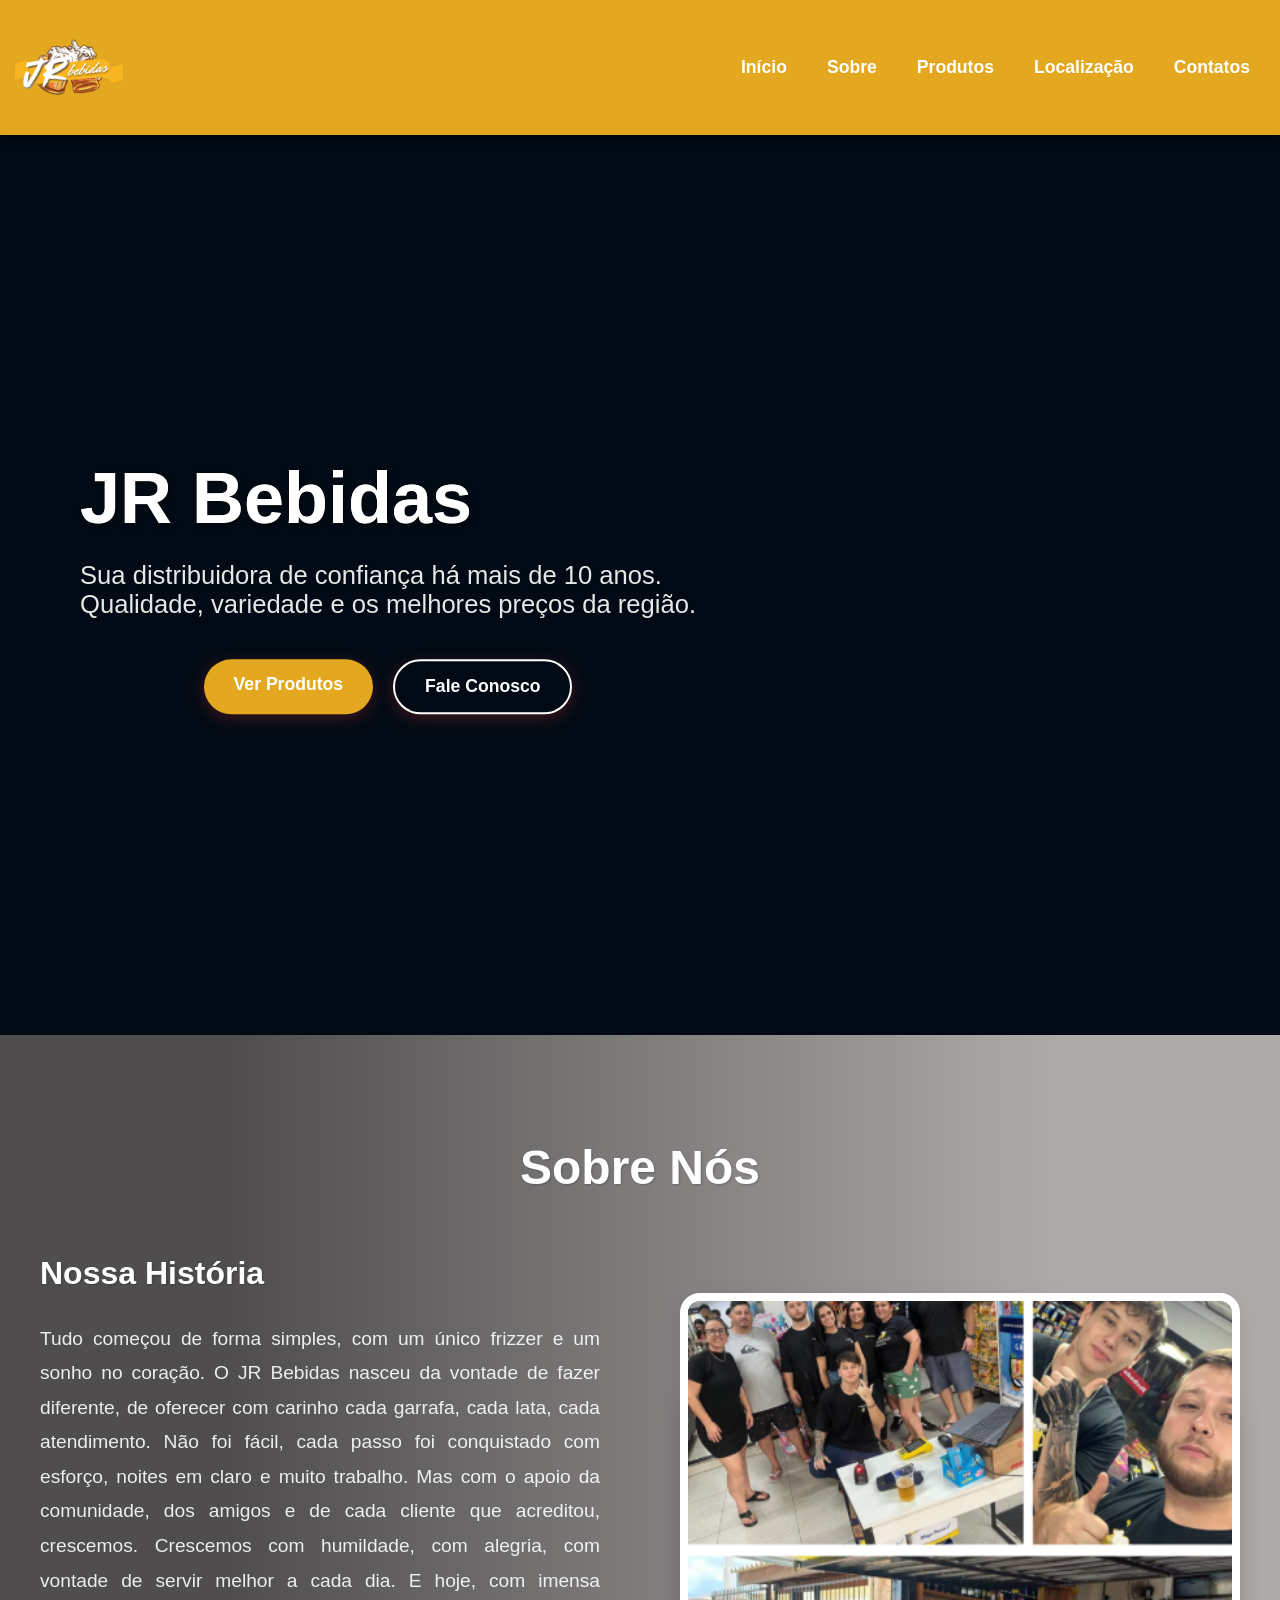
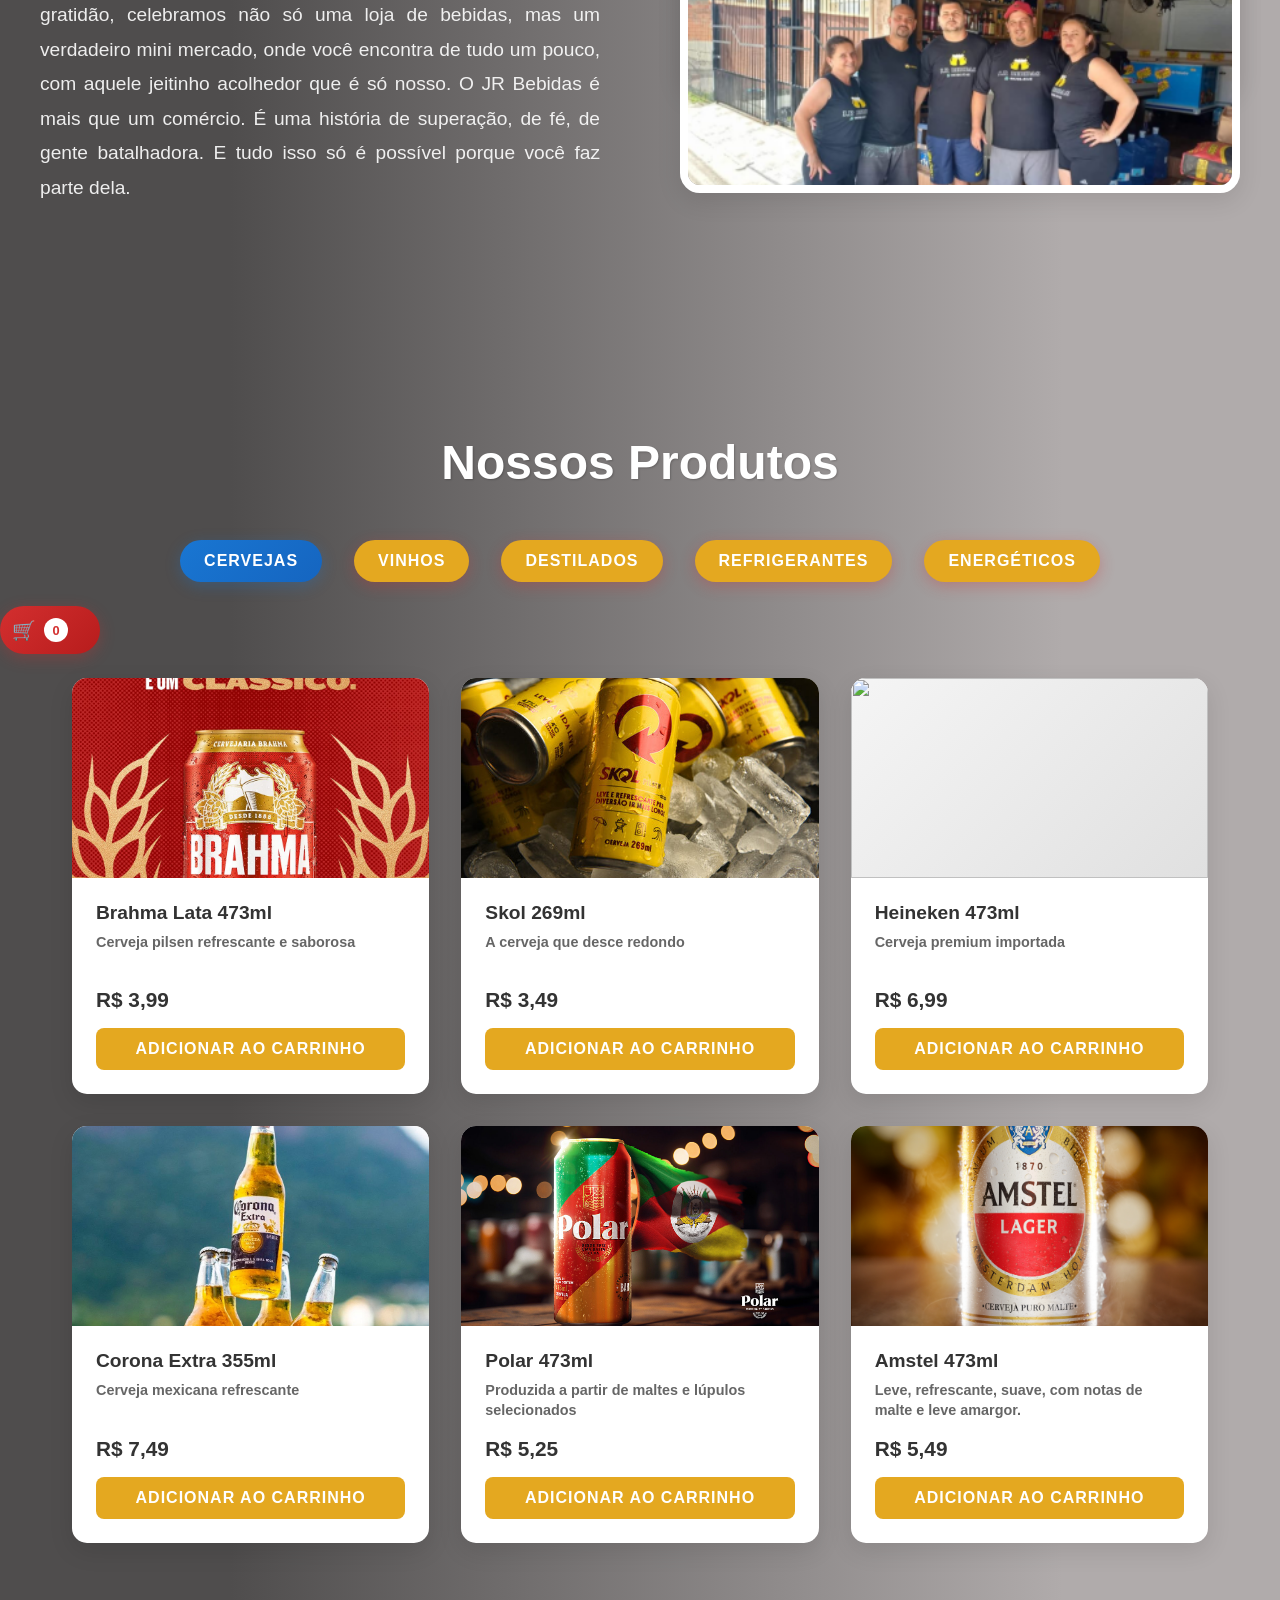
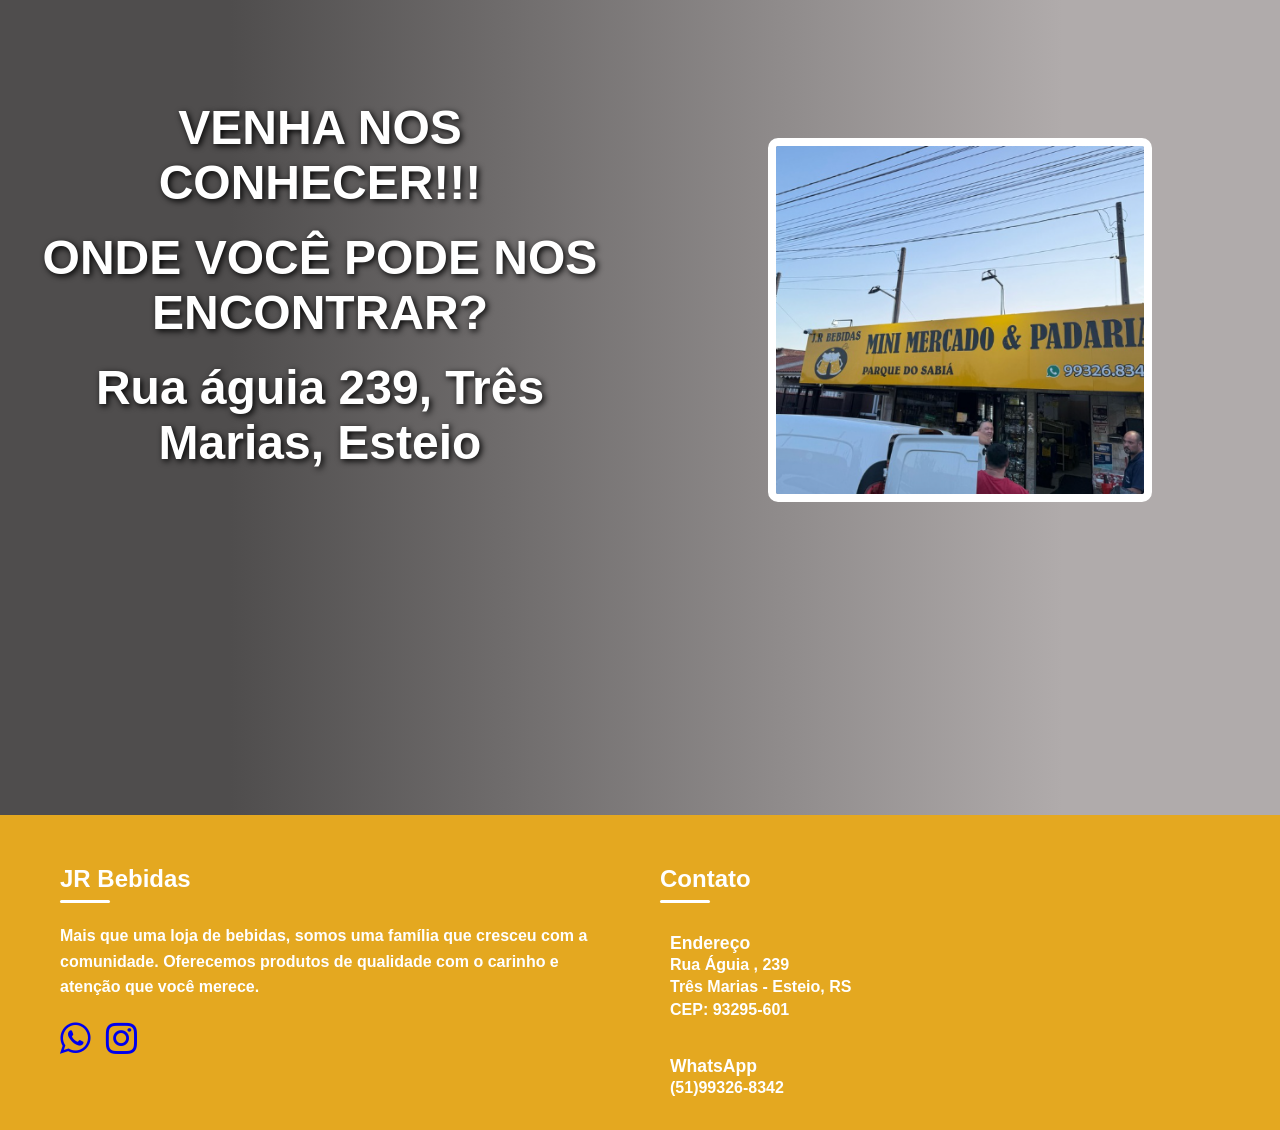
==== commit 2177695b: "Add files via upload" ====
--- a/index.html
+++ b/index.html
@@ -49,7 +49,7 @@
             </p>
             <div id="hero-buttons">
               <a href="#produtos" class="btn btn-primary">Ver Produtos</a>
-              <a  href="https://wa.me/5551991343002" target="_blank"class="btn btn-secondary">Fale Conosco</a>
+              <a  href="https://wa.me/ 51993268342" target="_blank"class="btn btn-secondary">Fale Conosco</a>
             </div>
               </div>
             </div>
@@ -61,7 +61,7 @@
           <div class="sobre-text">
             <h3>Nossa História</h3>
             <p> Tudo começou de forma simples, com um único frizzer e um sonho no
-          coração. A JR Bebidas nasceu da vontade de fazer diferente, de
+          coração. O JR Bebidas nasceu da vontade de fazer diferente, de
           oferecer com carinho cada garrafa, cada lata, cada atendimento. Não
           foi fácil, cada passo foi conquistado com esforço, noites em claro e
           muito trabalho. Mas com o apoio da comunidade, dos amigos e de cada
@@ -69,7 +69,7 @@
           alegria, com vontade de servir melhor a cada dia. E hoje, com imensa
           gratidão, celebramos não só uma loja de bebidas, mas um verdadeiro
           mini mercado, onde você encontra de tudo um pouco, com aquele jeitinho
-          acolhedor que é só nosso. A JR Bebidas é mais que um comércio. É uma
+          acolhedor que é só nosso. O JR Bebidas é mais que um comércio. É uma
           história de superação, de fé, de gente batalhadora. E tudo isso só é
           possível porque você faz parte dela.</p>
           </div>
@@ -752,7 +752,7 @@
                         Oferecemos produtos de qualidade com o carinho e atenção que você merece.
                     </p>
                     <div class="social-links">
-                        <a  href="https://wa.me/5551991343002" target="_blank"><i class="fa fa-whatsapp" style="font-size:36px"></i></a>
+                        <a  href="https://wa.me/ 51993268342" target="_blank"><i class="fa fa-whatsapp" style="font-size:36px"></i></a>
                         <a  href="https://instagram.com/jr_bebidas_esteio" target="_blank"><i class="fa fa-instagram" style="font-size:36px"></i>
  </a>
                     </div>
@@ -772,7 +772,7 @@
                       
                         <div class="contato-info">
                             <strong>WhatsApp</strong>
-                            <p>+55 (51) 9134-3002</p>
+                            <p> (51)99326-8342</p>
                         </div>
                     </div>
                    
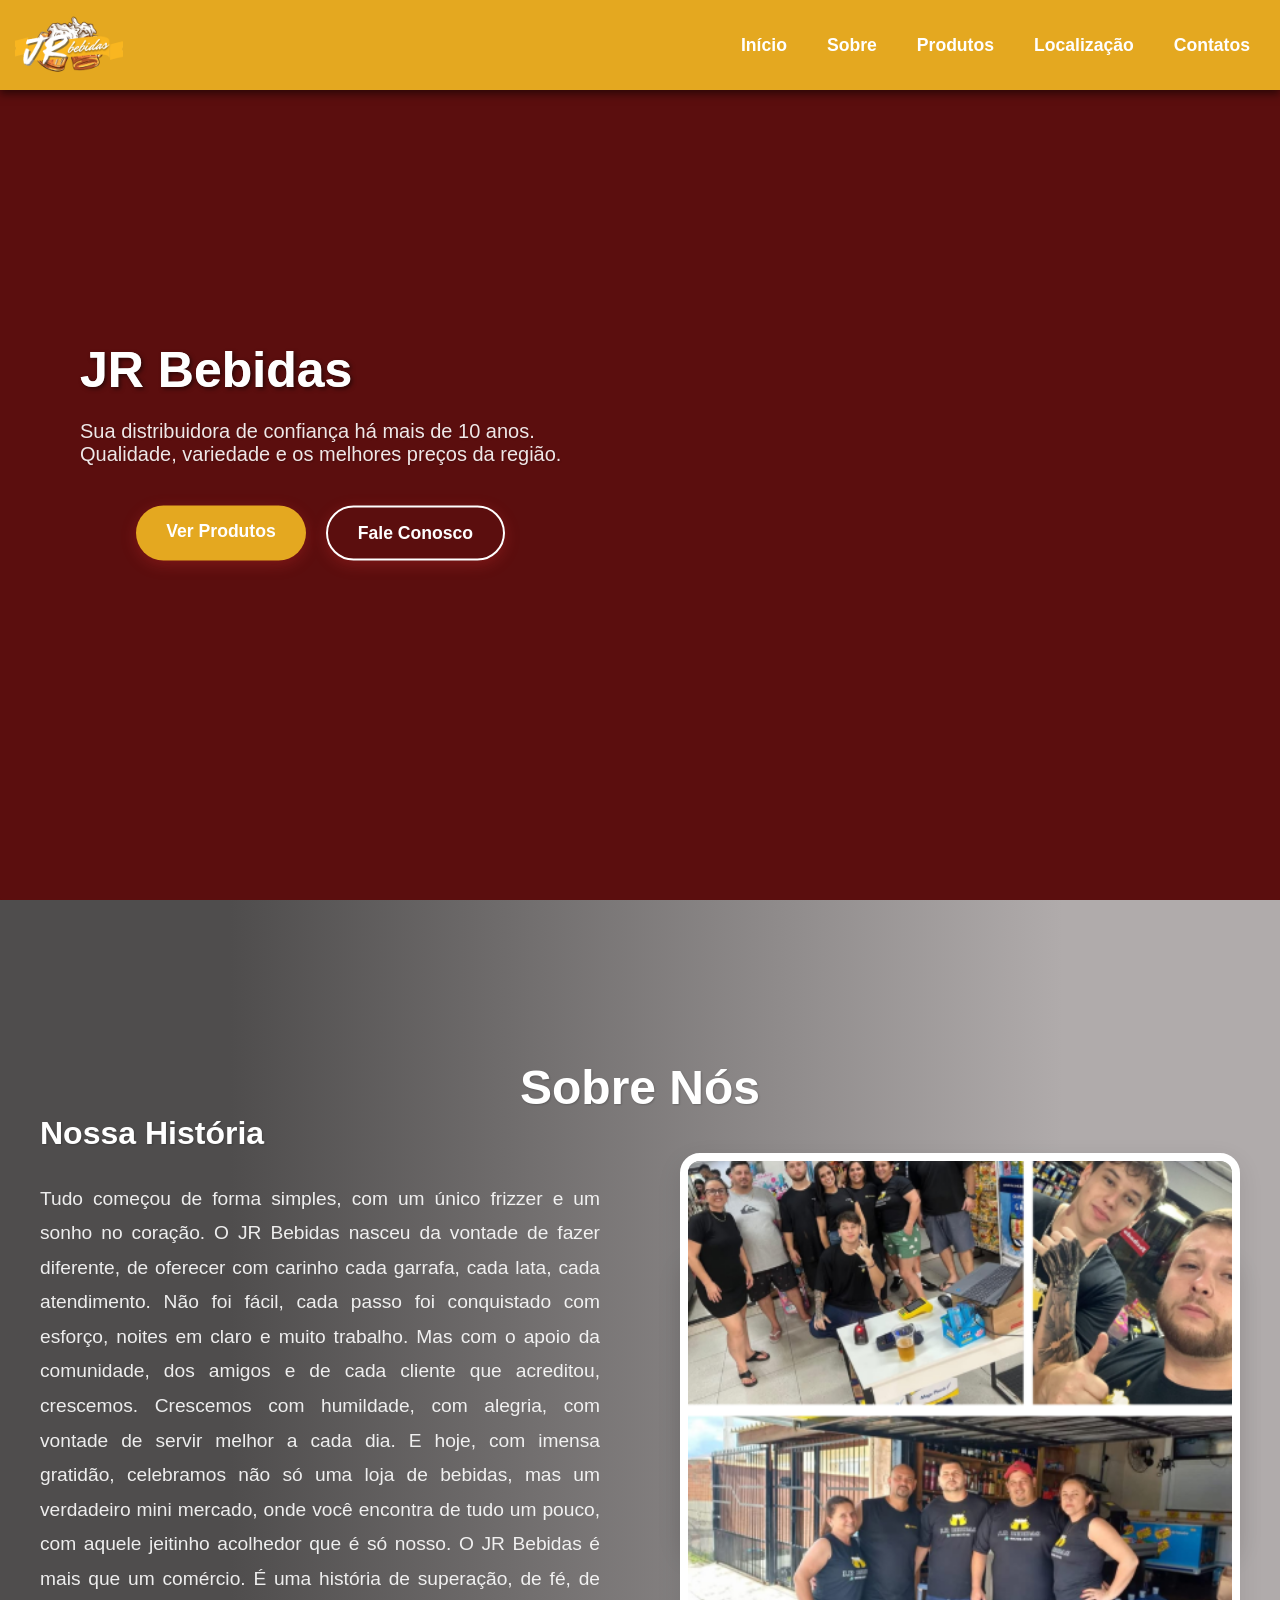
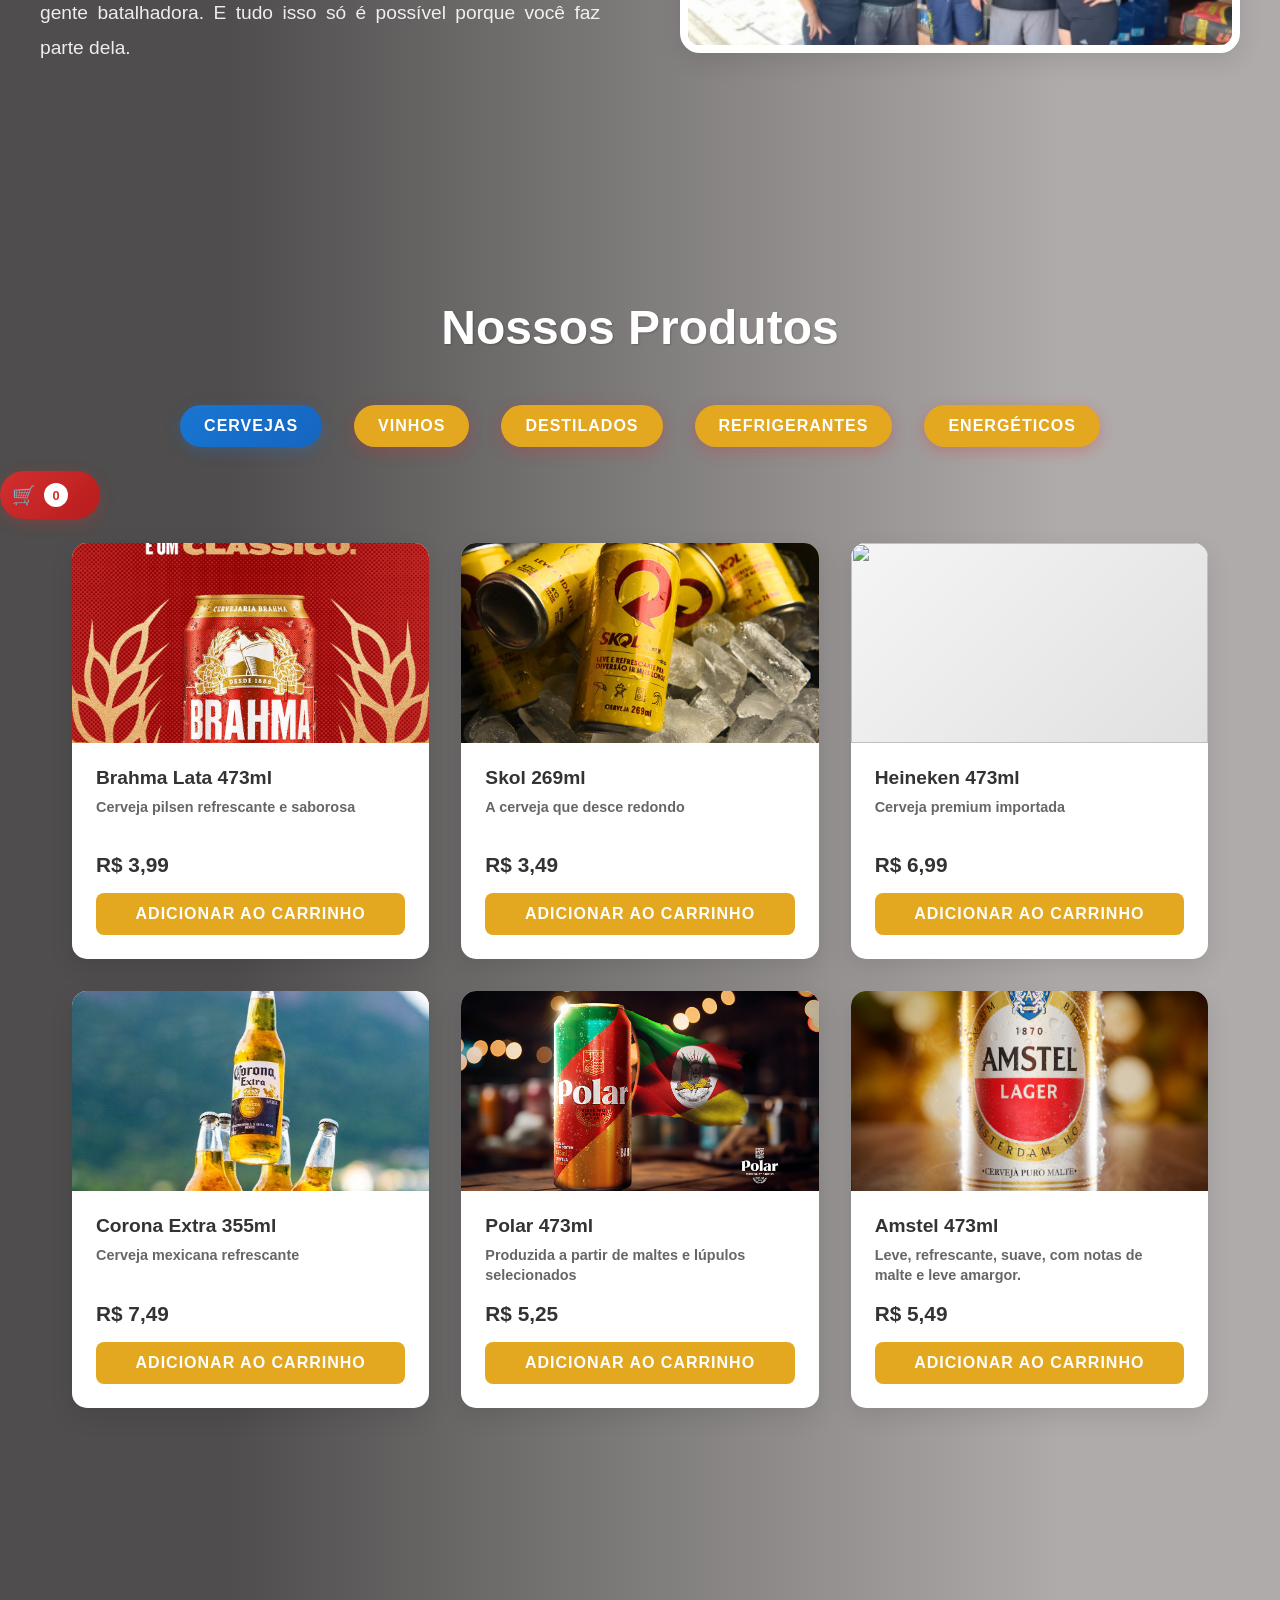
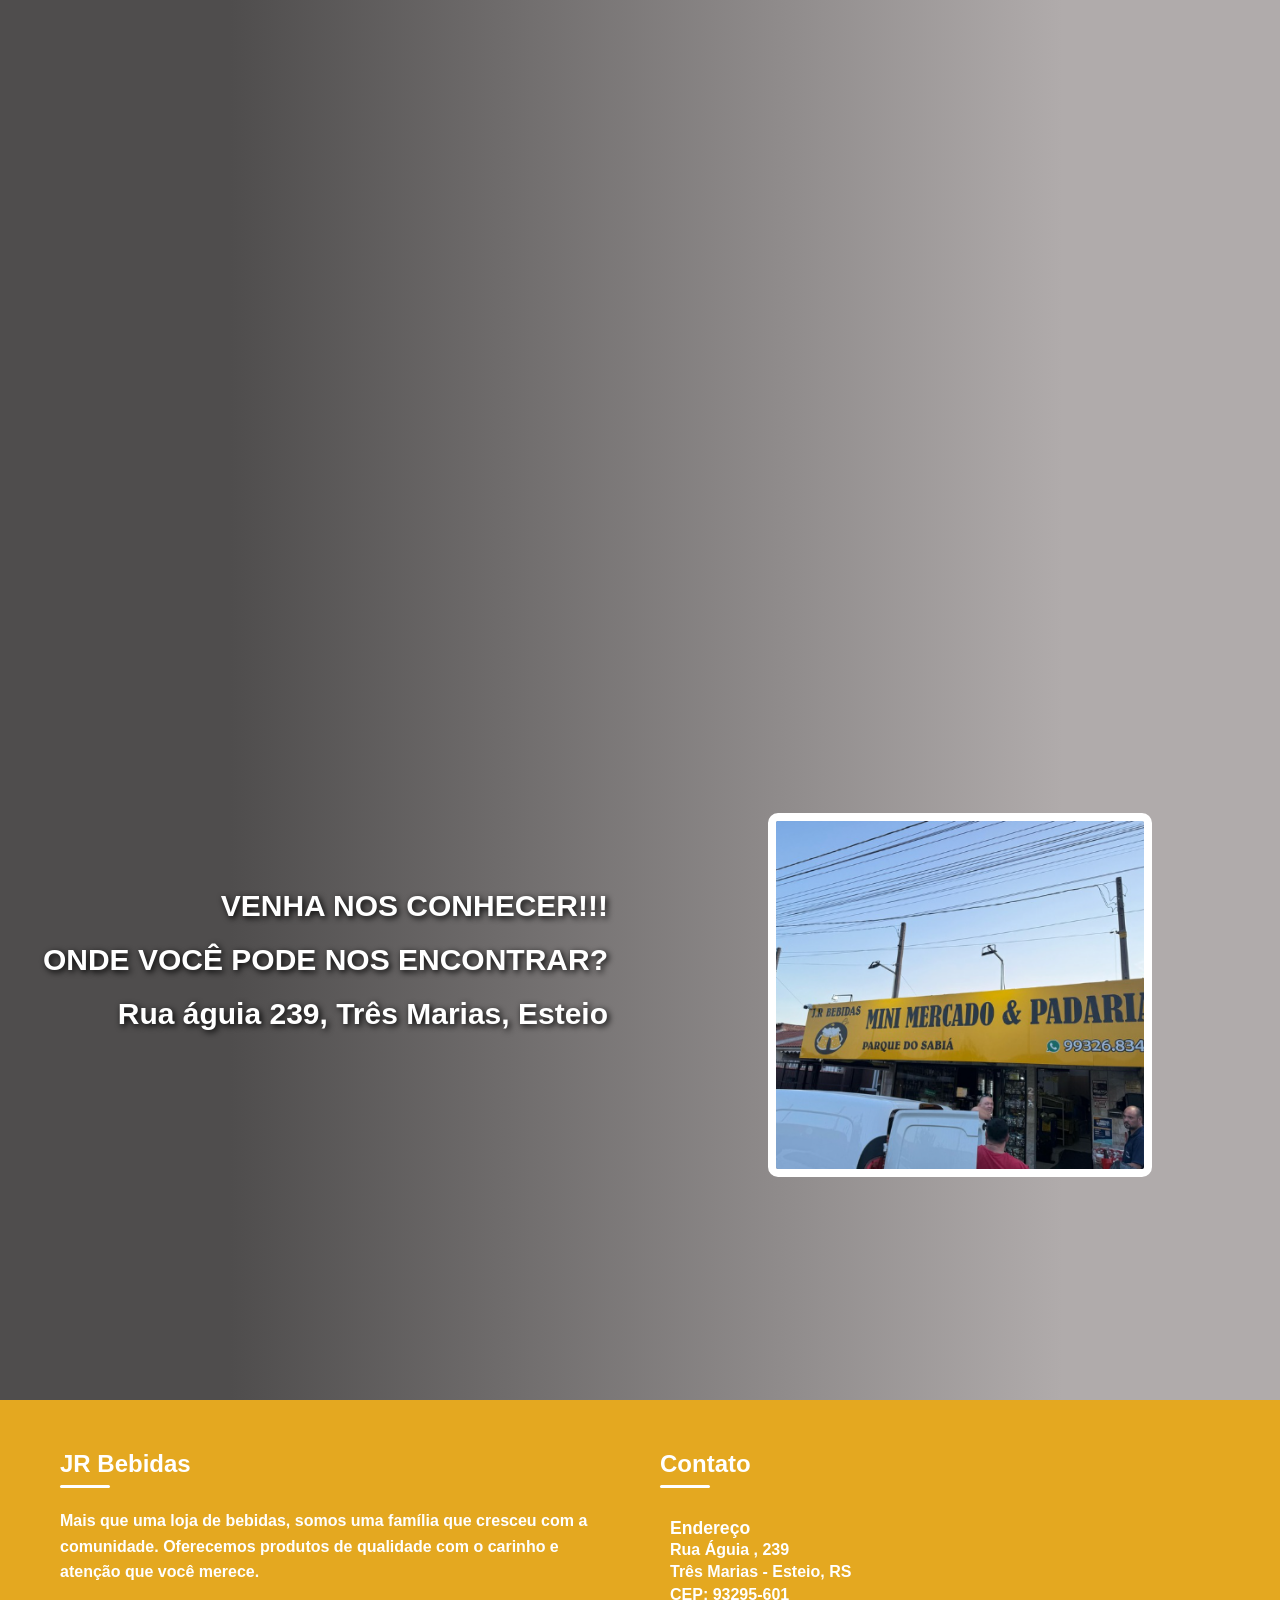
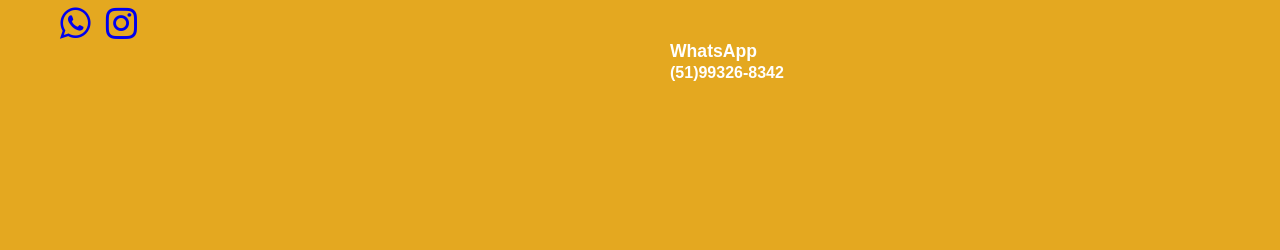
==== commit 302504f9: "Add files via upload" ====
--- a/index.html
+++ b/index.html
@@ -49,7 +49,7 @@
             </p>
             <div id="hero-buttons">
               <a href="#produtos" class="btn btn-primary">Ver Produtos</a>
-              <a  href="https://wa.me/ 51993268342" target="_blank"class="btn btn-secondary">Fale Conosco</a>
+              <a  href="https://wa.me/51993268342" target="_blank"class="btn btn-secondary">Fale Conosco</a>
             </div>
               </div>
             </div>
@@ -752,7 +752,7 @@
                         Oferecemos produtos de qualidade com o carinho e atenção que você merece.
                     </p>
                     <div class="social-links">
-                        <a  href="https://wa.me/ 51993268342" target="_blank"><i class="fa fa-whatsapp" style="font-size:36px"></i></a>
+                        <a  href="https://wa.me/51993268342" target="_blank"><i class="fa fa-whatsapp" style="font-size:36px"></i></a>
                         <a  href="https://instagram.com/jr_bebidas_esteio" target="_blank"><i class="fa fa-instagram" style="font-size:36px"></i>
  </a>
                     </div>
@@ -781,6 +781,6 @@
   </main>
      </section>
 
-    <script src="js/jrBebidas.js"></script>
+    <script src="js/jr_bebidas.js"></script>
   </body>
 </html>
--- a/css/style.css
+++ b/css/style.css
@@ -1,5 +1,4 @@
 :root {
-  /* Cores principais */
   --cor-primaria: #e4a820;
   --cor-secundaria: #cdc9c9;
   --cor-branca: #ffffff;
@@ -13,8 +12,6 @@
   --cor-borda: #f0f0f0;
   --cor-verde: #4caf50;
   --cor-verde-escura: #388e3c;
-
-  /* Sombras */
   --sombra-principal: 0 4px 8px rgba(0, 0, 0, 0.5);
   --sombra-card: 0 8px 25px rgba(0, 0, 0, 0.1);
   --sombra-card-hover: 0 15px 40px rgba(0, 0, 0, 0.2);
@@ -23,8 +20,6 @@
   --sombra-texto: 2px 2px 4px rgba(0, 0, 0, 0.5);
   --sombra-texto-suave: 1px 1px 2px rgba(0, 0, 0, 0.2);
   --sombra-modal: 0 20px 60px rgba(0, 0, 0, 0.3);
-
-  /* Gradientes */
   --gradiente-vermelho: linear-gradient(
     135deg,
     var(--cor-vermelha),
@@ -49,40 +44,30 @@
 html {
   scroll-behavior: smooth;
 }
-
-/* CONFIGURAÇÕES GLOBAIS  */
 * {
   margin: 0;
   padding: 0;
   user-select: none;
   -webkit-user-drag: none;
   font-family: sans-serif;
-  font-weight: bold;
+  font-weight: 700;
   box-sizing: border-box;
 }
-
 @font-face {
   font-family: "aquiTem";
   src: url(Font/BroncoPersonalUse.ttf);
 }
-
 body {
   height: 100vh;
   width: 100%;
-  background: linear-gradient(
-    90deg,
-    rgba(79, 77, 77, 1) 18%,
-    rgba(176, 171, 171, 1) 83%
-  );
+  background: linear-gradient(90deg, rgb(79 77 77) 18%, rgb(176 171 171) 83%);
   margin: 0;
   padding: 0;
   box-sizing: border-box;
 }
-
-/* HEADER  */
 #cabeca {
   width: 100%;
-  height: 15%;
+  height: 10%;
   min-height: 80px;
   background-color: var(--cor-primaria);
   box-shadow: var(--sombra-principal);
@@ -90,9 +75,9 @@
   align-items: center;
   justify-content: space-between;
   position: relative;
-  z-index: 2;
-}
-
+  z-index: 5;
+  position: fixed;
+}
 #logo {
   width: 150px;
   height: 100%;
@@ -101,13 +86,11 @@
   align-items: center;
   min-width: 120px;
 }
-
 #logoimg {
   width: 90%;
   max-width: 120px;
   height: auto;
 }
-
 #menu ul {
   display: flex;
   justify-content: end;
@@ -116,19 +99,16 @@
   gap: clamp(20px, 4vw, 40px);
   padding: 30px;
 }
-
 #menu a {
   text-decoration: none;
   color: var(--cor-branca);
   transition: color 0.3s ease, transform 0.3s ease;
   font-size: clamp(0.9rem, 2vw, 1.1rem);
 }
-
 #menu a:hover {
   color: var(--cor-secundaria);
   transform: scale(1.1);
 }
-
 #menu-icon {
   display: none;
   flex-direction: column;
@@ -136,11 +116,10 @@
   padding: 10px;
   margin-right: 20px;
 }
-
 #menu-icon .bar {
   width: 25px;
   height: 3px;
-  background-color: rgb(240, 240, 240);
+  background-color: #f0f0f0;
   margin: 4px 0;
   transition: 0.4s;
   border-radius: 20px;
@@ -150,35 +129,30 @@
   background-color: #b71c1c;
   position: relative;
 }
-
 #home-content {
   width: 100%;
   height: 100%;
   position: relative;
 }
-
 #videoContainer {
   width: 100%;
   height: 100%;
-  background-color: #1976d2;
   overflow: hidden;
   position: absolute;
   z-index: 0;
 }
-
 #videoHome {
   width: 100%;
   height: 100%;
   object-fit: cover;
 }
-
 #transparente {
   position: absolute;
   top: 0;
   left: 0;
   width: 100%;
   height: 100%;
-  background: rgba(0, 0, 0, 0.9);
+  background: rgb(0 0 0 / 0.5);
   backdrop-filter: blur(1px);
   z-index: 1;
   pointer-events: none;
@@ -194,18 +168,18 @@
   padding: 0;
 }
 #hero-title {
-  font-size: clamp(2.5rem, 6vw, 4.5rem);
+  font-size: 50px;
   margin-bottom: 20px;
   text-shadow: var(--sombra-texto);
   line-height: 1.2;
-  background-color: white;
+  background-color: #fff;
   background-clip: text;
 }
 #hero-subtitle {
-  font-size: clamp(1.2rem, 3vw, 1.6rem);
+  font-size: 20px;
   margin-bottom: 40px;
   text-shadow: var(--sombra-texto-suave);
-  font-weight: normal;
+  font-weight: 400;
   opacity: 0.9;
 }
 #hero-buttons {
@@ -219,7 +193,7 @@
   border: none;
   border-radius: 50px;
   font-size: 1.1rem;
-  font-weight: bold;
+  font-weight: 700;
   cursor: pointer;
   transition: all 0.3s ease;
   text-decoration: none;
@@ -230,17 +204,15 @@
   background-color: var(--cor-primaria);
   color: var(--cor-branca);
 }
-
 .btn-primary:hover {
   transform: translateY(-3px);
   box-shadow: var(--sombra-botao-hover);
 }
 .btn-secondary {
-  background: transparent;
+  background: #fff0;
   color: var(--cor-branca);
   border: 2px solid var(--cor-branca);
 }
-
 .btn-secondary:hover {
   background: var(--cor-branca);
   color: var(--cor-texto-escuro);
@@ -250,16 +222,13 @@
   display: flex;
   width: 100%;
   min-height: 100vh;
-  flex-wrap: wrap;
 }
 #sobreCont {
   display: flex;
   width: 100%;
   min-height: 100vh;
-  flex-wrap: wrap;
 }
 #sobre-text {
-  margin-top: 20px;
   width: 50%;
   min-width: 300px;
   display: flex;
@@ -267,7 +236,6 @@
   justify-content: center;
   align-items: flex-end;
   gap: 20px;
-  padding: clamp(1rem, 3vw, 2rem);
 }
 #sobre {
   height: 100vh;
@@ -277,15 +245,13 @@
   align-items: center;
   justify-content: center;
 }
-
 #sobre h2 {
   color: var(--cor-branca);
   font-size: clamp(2rem, 5vw, 3rem);
-  margin-bottom: 60px;
+  margin-top: 50px;
   text-align: center;
   text-shadow: var(--sombra-texto-suave);
 }
-
 .sobre-content {
   display: grid;
   grid-template-columns: 1fr 1fr;
@@ -294,34 +260,29 @@
   width: 100%;
   align-items: center;
 }
-
 .sobre-text {
   color: var(--cor-branca);
 }
-
 .sobre-text h3 {
   font-size: clamp(1.5rem, 3vw, 2rem);
   margin-bottom: 30px;
   color: var(--cor-branca);
   text-shadow: var(--sombra-texto-suave);
 }
-
 .sobre-text p {
   font-size: clamp(1rem, 2.5vw, 1.2rem);
   line-height: 1.8;
   margin-bottom: 25px;
-  font-weight: normal;
+  font-weight: 400;
   opacity: 0.9;
   text-align: justify;
 }
-
 .sobre-img {
   display: flex;
   justify-content: center;
   align-items: center;
   position: relative;
 }
-
 .sobre-img img {
   width: 100%;
   height: 500px;
@@ -330,11 +291,9 @@
   box-shadow: var(--sombra-card);
   border: 8px solid var(--cor-branca);
 }
-
 .sobre-img-placeholder {
   width: 100%;
   height: 300px;
-  background: var(--gradiente-vermelho);
   border-radius: 20px;
   display: flex;
   justify-content: center;
@@ -345,11 +304,9 @@
   transition: transform 0.3s ease, box-shadow 0.3s ease;
 }
 #produtos {
-  height: 120vh;
+  height: 200vh;
   margin-top: 100px;
 }
-
-/*  CARRINHO  */
 #produtos h2 {
   color: var(--cor-branca);
   font-size: clamp(2rem, 5vw, 3rem);
@@ -359,7 +316,6 @@
   margin-bottom: 50px;
   margin-top: 80px;
 }
-
 #carrinho-btn {
   top: 50%;
   right: 2rem;
@@ -377,7 +333,6 @@
   box-shadow: var(--sombra-botao);
   z-index: 1000;
 }
-
 #carrinho-btn:hover {
   background: linear-gradient(
     135deg,
@@ -387,11 +342,9 @@
   transform: translateY(-50%) scale(1.05);
   box-shadow: var(--sombra-botao-hover);
 }
-
 #carrinho-icon {
   font-size: clamp(1rem, 2.5vw, 1.2rem);
 }
-
 #carrinho-contador {
   background: var(--cor-branca);
   color: var(--cor-vermelha);
@@ -402,11 +355,9 @@
   align-items: center;
   justify-content: center;
   font-size: 0.8rem;
-  font-weight: bold;
+  font-weight: 700;
   min-width: 24px;
 }
-
-/* Modal do Carrinho */
 #carrinho-modal {
   display: none;
   position: fixed;
@@ -414,11 +365,10 @@
   left: 0;
   width: 100%;
   height: 100%;
-  background: rgba(0, 0, 0, 0.7);
+  background: rgb(0 0 0 / 0.7);
   z-index: 2000;
   backdrop-filter: blur(5px);
 }
-
 #carrinho-conteudo {
   position: absolute;
   top: 50%;
@@ -433,7 +383,6 @@
   overflow-y: auto;
   box-shadow: var(--sombra-modal);
 }
-
 #carrinho-header {
   display: flex;
   justify-content: space-between;
@@ -442,13 +391,11 @@
   padding-bottom: 1rem;
   border-bottom: 2px solid var(--cor-borda);
 }
-
 #carrinho-titulo {
   font-size: clamp(1.2rem, 3vw, 1.8rem);
-  font-weight: bold;
+  font-weight: 700;
   color: var(--cor-texto-escuro);
 }
-
 #carrinho-fechar {
   background: none;
   border: none;
@@ -457,18 +404,15 @@
   color: var(--cor-texto-medio);
   transition: color 0.3s ease;
 }
-
 #carrinho-fechar:hover {
   color: var(--cor-vermelha);
 }
-
 #carrinho-vazio {
   text-align: center;
   padding: 3rem 0;
   color: var(--cor-texto-medio);
   font-size: 1.1rem;
 }
-
 .carrinho-item {
   display: flex;
   align-items: center;
@@ -477,32 +421,27 @@
   gap: 1rem;
   flex-wrap: wrap;
 }
-
 .item-info {
   flex: 1;
   min-width: 200px;
 }
-
 .item-nome {
-  font-weight: bold;
+  font-weight: 700;
   color: var(--cor-texto-escuro);
   margin-bottom: 0.5rem;
   font-size: clamp(1rem, 2.5vw, 1.1rem);
 }
-
 .item-preco {
   color: var(--cor-vermelha);
-  font-weight: bold;
+  font-weight: 700;
   font-size: clamp(1rem, 2.5vw, 1.1rem);
 }
-
 .item-quantidade {
   display: flex;
   align-items: center;
   gap: 0.5rem;
   margin: 0.5rem 0;
 }
-
 .qty-btn {
   background: var(--cor-borda);
   border: none;
@@ -513,23 +452,20 @@
   display: flex;
   align-items: center;
   justify-content: center;
-  font-weight: bold;
+  font-weight: 700;
   transition: all 0.3s ease;
 }
-
 .qty-btn:hover {
   background: var(--cor-vermelha);
   color: var(--cor-branca);
 }
-
 .qty-display {
   min-width: 40px;
   text-align: center;
-  font-weight: bold;
-}
-
+  font-weight: 700;
+}
 .item-remover {
-  background: #ff4444;
+  background: #f44;
   color: var(--cor-branca);
   border: none;
   padding: 8px 12px;
@@ -538,37 +474,31 @@
   font-size: 0.8rem;
   transition: background 0.3s ease;
 }
-
 .item-remover:hover {
-  background: #cc0000;
-}
-
+  background: #c00;
+}
 #carrinho-footer {
   margin-top: 2rem;
   padding-top: 1rem;
   border-top: 2px solid var(--cor-borda);
 }
-
 #carrinho-total {
   display: flex;
   justify-content: space-between;
   align-items: center;
   margin-bottom: 1.5rem;
   font-size: clamp(1.1rem, 3vw, 1.3rem);
-  font-weight: bold;
-}
-
+  font-weight: 700;
+}
 .total-valor {
   color: var(--cor-vermelha);
   font-size: clamp(1.2rem, 3.5vw, 1.5rem);
 }
-
 #carrinho-acoes {
   display: flex;
   gap: 1rem;
   flex-wrap: wrap;
 }
-
 #btn-limpar,
 #btn-finalizar {
   flex: 1;
@@ -582,21 +512,17 @@
   transition: all 0.3s ease;
   font-size: clamp(0.8rem, 2vw, 1rem);
 }
-
 #btn-limpar {
   background: var(--cor-texto-medio);
   color: var(--cor-branca);
 }
-
 #btn-limpar:hover {
   background: #444;
 }
-
 #btn-finalizar {
   background: var(--gradiente-verde);
   color: var(--cor-branca);
 }
-
 #btn-finalizar:hover {
   background: linear-gradient(
     135deg,
@@ -605,14 +531,10 @@
   );
   transform: translateY(-2px);
 }
-
-/* PRODU GRID  */
 .produtos-container {
-  max-width: 1200px;
   margin: 0 auto;
   width: 100%;
 }
-
 #categorias-nav {
   display: flex;
   justify-content: center;
@@ -620,7 +542,6 @@
   margin-bottom: 3rem;
   flex-wrap: wrap;
 }
-
 .categoria-btn {
   padding: clamp(8px, 2vw, 12px) clamp(16px, 3vw, 24px);
   background: var(--cor-primaria);
@@ -635,18 +556,15 @@
   transition: all 0.3s ease;
   box-shadow: var(--sombra-botao);
 }
-
 .categoria-btn:hover {
   background: var(--cor-primaria);
   transform: translateY(-2px);
   box-shadow: var(--sombra-botao-hover);
 }
-
 .categoria-btn.active {
   background: var(--gradiente-azul);
-  box-shadow: 0 4px 15px rgba(25, 118, 210, 0.3);
-}
-
+  box-shadow: 0 4px 15px rgb(25 118 210 / 0.3);
+}
 .produtos-grid {
   display: grid;
   grid-template-columns: repeat(3, 1fr);
@@ -657,11 +575,9 @@
   margin: 0 auto 3rem auto;
   padding: 0 clamp(1rem, 3vw, 2rem);
 }
-
 .produto-card:nth-child(n + 7) {
   grid-column: span 1;
 }
-
 .produto-card {
   background: var(--cor-branca);
   border-radius: 15px;
@@ -673,12 +589,10 @@
   display: flex;
   flex-direction: column;
 }
-
 .produto-card:hover {
   transform: translateY(-10px);
   box-shadow: var(--sombra-card-hover);
 }
-
 .produto-img {
   width: 100%;
   height: 200px;
@@ -692,13 +606,11 @@
   overflow: hidden;
   flex-shrink: 0;
 }
-
 .produto-img img {
   width: 100%;
   height: 100%;
   object-fit: cover;
 }
-
 .produto-img::before {
   content: "";
   position: absolute;
@@ -709,16 +621,14 @@
   background: linear-gradient(
     90deg,
     transparent,
-    rgba(255, 255, 255, 0.2),
+    rgb(255 255 255 / 0.2),
     transparent
   );
   transition: left 0.5s;
 }
-
 .produto-card:hover .produto-img::before {
   left: 100%;
 }
-
 .produto-info {
   padding: 1.5rem;
   flex-grow: 1;
@@ -726,14 +636,12 @@
   flex-direction: column;
   justify-content: space-between;
 }
-
 .produto-nome {
   font-size: clamp(1rem, 2.5vw, 1.2rem);
-  font-weight: bold;
+  font-weight: 700;
   color: var(--cor-texto-escuro);
   margin-bottom: 0.5rem;
 }
-
 .produto-descricao {
   color: var(--cor-texto-medio);
   font-size: clamp(0.8rem, 2vw, 0.9rem);
@@ -741,14 +649,12 @@
   line-height: 1.4;
   flex-grow: 1;
 }
-
 .produto-preco {
   font-size: clamp(1.1rem, 3vw, 1.3rem);
-  font-weight: bold;
+  font-weight: 700;
   color: var(--cor-texto-escuro);
   margin-bottom: 1rem;
 }
-
 .produto-btn {
   width: 100%;
   padding: 12px;
@@ -764,7 +670,6 @@
   font-size: clamp(0.8rem, 2vw, 1rem);
   margin-top: auto;
 }
-
 .produto-btn:hover {
   background: linear-gradient(
     135deg,
@@ -773,11 +678,9 @@
   );
   transform: translateY(-2px);
 }
-
 .categoria-section {
   display: none;
 }
-
 .categoria-section.active {
   display: block;
 }
@@ -787,33 +690,29 @@
   left: 0;
   width: 100%;
   height: 100%;
-  background-color: rgba(0, 0, 0, 0.5);
+  background-color: rgb(0 0 0 / 0.5);
   display: flex;
   justify-content: center;
   align-items: center;
   z-index: 1000;
 }
-
 .modal-conteudo {
-  background-color: white;
+  background-color: #fff;
   padding: 30px;
   border-radius: 8px;
-  box-shadow: 0 4px 6px rgba(0, 0, 0, 0.1);
+  box-shadow: 0 4px 6px rgb(0 0 0 / 0.1);
   text-align: center;
   max-width: 400px;
   width: 90%;
 }
-
 .modal-conteudo h2 {
   margin-top: 0;
   color: #333;
 }
-
 .modal-conteudo p {
   color: #666;
   margin-bottom: 0;
 }
-
 .btn-fechar-modal {
   padding: 10px 20px;
   border: none;
@@ -821,22 +720,18 @@
   cursor: pointer;
   font-size: 14px;
   background-color: #6c757d;
-  color: white;
+  color: #fff;
   transition: background-color 0.3s;
 }
-
 .btn-fechar-modal:hover {
   opacity: 0.9;
 }
-
 .btn-confirmar {
   background-color: #e53935;
 }
-
 .btn-cancelar {
   margin-left: 10px;
 }
-
 .detalhes-compra {
   background-color: #f8f9fa;
   padding: 15px;
@@ -844,12 +739,9 @@
   margin: 15px 0;
   text-align: left;
 }
-
 .botoes-container {
   margin-top: 20px;
 }
-
-/* ANIM */
 @keyframes slide {
   0% {
     transform: translateX(-50px) translateY(-50px);
@@ -858,9 +750,6 @@
     transform: translateX(50px) translateY(50px);
   }
 }
-
-/* localização */
-
 #localizacao {
   width: 100%;
   height: 100vh;
@@ -868,14 +757,11 @@
 #corpo-localizacao {
   display: flex;
   width: 100%;
-  min-height: 80vh;
-  flex-wrap: wrap;
-}
-
+  height: 100%;
+}
 #corpo-localizacao {
   flex-direction: row;
 }
-
 #localizacao-esquerdo {
   margin-top: 20px;
   width: 50%;
@@ -887,15 +773,13 @@
   gap: 20px;
   padding: clamp(1rem, 3vw, 2rem);
 }
-
 #localizacao-esquerdo .h2 {
-  font-size: clamp(1.5rem, 4vw, 3rem);
+  font-size: 30px;
   color: var(--cor-branca);
   text-align: center;
-  text-shadow: 2px 2px 6px black;
+  text-shadow: 2px 2px 6px #000;
   font-family: "Segoe UI", Tahoma, Geneva, Verdana, sans-serif;
 }
-
 #localizacao-esquerdo .p {
   font-size: clamp(1rem, 2.5vw, 1.2rem);
   width: 90%;
@@ -904,7 +788,6 @@
   text-shadow: var(--sombra-texto-suave);
   line-height: 1.6;
 }
-
 #localizacao-direito {
   margin-top: clamp(20px, 10vh, 100px);
   display: flex;
@@ -913,7 +796,6 @@
   width: 50%;
   min-width: 300px;
 }
-
 #localizacao-direito #jrbebidas {
   display: flex;
   align-items: center;
@@ -921,7 +803,6 @@
   width: 60%;
   max-width: 400px;
 }
-
 #localizacao-direito #jrbebidas img {
   width: 100%;
   height: auto;
@@ -930,26 +811,23 @@
 }
 #footer {
   background-color: var(--cor-primaria);
-  color: white;
+  color: #fff;
   padding: 50px 0 20px;
   position: relative;
   overflow: hidden;
-  height: 35vh;
-}
-
+  height: 50vh;
+}
 #footer .footer-container {
   max-width: 1200px;
   margin: 0 auto;
   padding: 0 20px;
 }
-
 #footer .footer-content {
   display: grid;
   grid-template-columns: repeat(auto-fit, minmax(280px, 1fr));
   gap: 40px;
   margin-bottom: 40px;
 }
-
 #footer .footer-section h3 {
   font-size: 1.5rem;
   margin-bottom: 20px;
@@ -957,7 +835,6 @@
   position: relative;
   padding-bottom: 10px;
 }
-
 #footer .footer-section h3::after {
   content: "";
   position: absolute;
@@ -966,10 +843,8 @@
   width: 50px;
   height: 3px;
   background-color: var(--cor-branca);
-
   border-radius: 2px;
 }
-
 #footer .contato-item {
   display: flex;
   align-items: center;
@@ -979,29 +854,24 @@
   border-radius: 8px;
   transition: all 0.3s ease;
 }
-
 #footer .contato-item:hover {
-  background: rgba(255, 255, 255, 0.1);
+  background: rgb(255 255 255 / 0.1);
   transform: translateX(5px);
 }
-
 #footer .contato-info p {
   margin: 0;
   color: var(--cor-branca);
   line-height: 1.4;
 }
-
 #footer .contato-info strong {
-  color: white;
+  color: #fff;
   font-size: 1.1rem;
 }
-
 #footer .social-links {
   display: flex;
   gap: 15px;
   margin-top: 20px;
 }
-
 #footer .social-link {
   width: 50px;
   height: 50px;
@@ -1010,13 +880,12 @@
   align-items: center;
   justify-content: center;
   text-decoration: none;
-  color: white;
+  color: #fff;
   font-size: 1.5rem;
   transition: all 0.3s ease;
   position: relative;
   overflow: hidden;
 }
-
 #footer .social-link::before {
   content: "";
   position: absolute;
@@ -1029,62 +898,46 @@
   transition: transform 0.3s ease;
   z-index: -1;
 }
-
 #footer .social-link:hover::before {
   transform: scale(1);
 }
-
 #footer .sobre-text {
   color: var(--cor-branca);
   line-height: 1.6;
   margin-bottom: 20px;
 }
-/* MEDIA QUERY RESPONSIVA */
-/* MEDIA QUERIES RESPONSIVAS CORRIGIDAS */
-
-/* TABLETS (768px - 1024px) */
 @media screen and (min-width: 768px) and (max-width: 1024px) {
   #cabeca {
     height: 12%;
     min-height: 70px;
   }
-
   #menu ul {
     gap: 20px;
     padding: 20px;
   }
-
   #hero-content {
     left: 60px;
   }
-
   .sobre-content {
     gap: 50px;
   }
-
   .sobre-img img {
     height: 400px;
   }
-
   .produtos-grid {
     grid-template-columns: repeat(2, 1fr);
     gap: 25px;
   }
-
   #carrinho-btn {
     right: 1.5rem;
     width: 90px;
   }
-
   #footer .footer-content {
     grid-template-columns: repeat(2, 1fr);
     gap: 35px;
   }
 }
-
-/* CELULARES GRANDES (481px - 767px) */
 @media screen and (min-width: 481px) and (max-width: 767px) {
-  /* HEADER CORRIGIDO */
   #cabeca {
     position: relative;
     display: flex;
@@ -1092,17 +945,14 @@
     align-items: center;
     padding: 0 20px;
   }
-
   #logo {
     order: 1;
     width: 120px;
   }
-
   #menu {
     order: 3;
     position: relative;
   }
-
   #menu-icon {
     display: flex;
     order: 3;
@@ -1112,7 +962,6 @@
     top: 50%;
     transform: translateY(-50%);
   }
-
   #menu ul {
     display: none;
     position: absolute;
@@ -1127,21 +976,16 @@
     gap: 10px;
     z-index: 1000;
   }
-
   #menu ul.active {
     display: flex;
   }
-
   #menu ul li {
     padding: 8px 20px;
   }
-
   #menu ul li a {
     font-size: 1rem;
     white-space: nowrap;
   }
-
-  /* CARRINHO CORRIGIDO PARA CELULARES GRANDES */
   #carrinho-btn {
     position: absolute;
     top: 50%;
@@ -1153,18 +997,14 @@
     z-index: 998;
     order: 2;
   }
-
   #carrinho-icon {
     font-size: 0.9rem;
   }
-
   #carrinho-contador {
     width: 18px;
     height: 18px;
     font-size: 0.7rem;
   }
-
-  /* HERO CORRIGIDO */
   #hero-content {
     left: 50%;
     transform: translateX(-50%) translateY(-50%);
@@ -1172,100 +1012,78 @@
     width: 90%;
     max-width: 500px;
   }
-
   #hero-title {
     font-size: 2.5rem;
     line-height: 1.2;
     margin-bottom: 20px;
   }
-
   #hero-subtitle {
     font-size: 1.2rem;
     margin-bottom: 30px;
     font-weight: 300;
   }
-
-  /* SOBRE CORRIGIDO */
   .sobre-content {
     grid-template-columns: 1fr;
     gap: 40px;
     padding: 0 30px;
   }
-
   .sobre-text h3 {
     font-size: 1.8rem;
     text-align: center;
   }
-
   .sobre-text p {
     font-size: 1rem;
     text-align: center;
     font-weight: 400;
   }
-
   .sobre-img {
     justify-content: center;
   }
-
   .sobre-img img {
     height: 350px;
     width: 100%;
     max-width: 400px;
   }
-
-  /* PRODUTOS CORRIGIDO */
   .produtos-grid {
     grid-template-columns: repeat(2, 1fr);
     gap: 20px;
     padding: 0 20px;
   }
-
   .produto-card {
     min-height: 350px;
   }
-
-  /* LOCALIZAÇÃO CORRIGIDA */
   #corpo-localizacao {
     flex-direction: column;
   }
-
   #localizacao-esquerdo,
   #localizacao-direito {
     width: 100%;
     text-align: center;
   }
-
   #localizacao-esquerdo .h2 {
     font-size: 2.5rem;
     text-align: center;
   }
-
   #localizacao-esquerdo .p {
     font-size: 1.1rem;
     text-align: center;
     width: 100%;
     font-weight: 400;
   }
-
   #localizacao-direito #jrbebidas {
     width: 70%;
     max-width: 350px;
   }
-
   #footer {
     height: auto;
     padding: 40px 0 20px;
   }
-
   #footer .footer-content {
     grid-template-columns: 1fr;
     gap: 30px;
   }
 }
-
-/* CELULARES PEQUENOS (até 480px) */
 @media screen and (max-width: 480px) {
-  /* HEADER CORRIGIDO */
   #cabeca {
     height: 70px;
     position: relative;
@@ -1274,7 +1092,6 @@
     align-items: center;
     padding: 0 15px;
   }
-
   #logo {
     width: 100px;
     height: 60px;
@@ -1283,13 +1100,10 @@
     justify-content: center;
     order: 1;
   }
-
   #logoimg {
     width: 80px;
     height: auto;
   }
-
-  /* CARRINHO REPOSICIONADO DENTRO DO HEADER */
   #carrinho-btn {
     position: relative;
     width: 60px;
@@ -1299,11 +1113,9 @@
     order: 2;
     margin-right: 10px;
   }
-
   #carrinho-icon {
     font-size: 0.9rem;
   }
-
   #carrinho-contador {
     width: 18px;
     height: 18px;
@@ -1311,19 +1123,16 @@
     top: -8px;
     right: -8px;
   }
-
   #menu {
     position: relative;
     order: 3;
   }
-
   #menu-icon {
     display: flex;
     position: relative;
     margin-right: 0;
     z-index: 1001;
   }
-
   #menu ul {
     display: none;
     position: absolute;
@@ -1338,22 +1147,17 @@
     gap: 8px;
     z-index: 1000;
   }
-
   #menu ul.active {
     display: flex;
   }
-
   #menu ul li {
     padding: 8px 15px;
   }
-
   #menu ul li a {
     font-size: 0.9rem;
     display: block;
     text-align: left;
   }
-
-  /* HERO CORRIGIDO */
   #hero-content {
     left: 50%;
     top: 50%;
@@ -1362,145 +1166,116 @@
     width: 90%;
     padding: 0 20px;
   }
-
   #hero-title {
     font-size: 2.2rem;
     line-height: 1.1;
     margin-bottom: 15px;
-    font-weight: bold;
-  }
-
+    font-weight: 700;
+  }
   #hero-subtitle {
     font-size: 1rem;
     margin-bottom: 25px;
     font-weight: 300;
     opacity: 0.95;
   }
-
   #hero-buttons {
     flex-direction: column;
     align-items: center;
     gap: 12px;
   }
-
   .btn {
     width: 100%;
     max-width: 250px;
     padding: 12px 25px;
     font-size: 1rem;
   }
-
-  /* SOBRE CORRIGIDO */
   #sobre {
     padding: 50px 15px;
     height: auto;
   }
-
   #sobre h2 {
     font-size: 2.2rem;
     margin-bottom: 40px;
   }
-
   .sobre-content {
     grid-template-columns: 1fr;
     gap: 30px;
     max-width: none;
   }
-
   .sobre-text {
     text-align: center;
   }
-
   .sobre-text h3 {
     font-size: 1.6rem;
     margin-bottom: 20px;
   }
-
   .sobre-text p {
     font-size: 1rem;
     line-height: 1.6;
     font-weight: 400;
     text-align: center;
   }
-
   .sobre-img {
     justify-content: center;
   }
-
   .sobre-img img {
     height: 280px;
     width: 100%;
     max-width: 350px;
     border: 5px solid var(--cor-branca);
   }
-
-  /* PRODUTOS CORRIGIDO */
   #produtos {
     height: auto;
     padding-bottom: 40px;
     margin-top: 40px;
   }
-
   #produtos h2 {
     margin-top: 50px;
     margin-bottom: 30px;
     font-size: 2rem;
   }
-
   .produtos-grid {
     grid-template-columns: 1fr;
     gap: 20px;
     padding: 0 15px;
   }
-
   .produto-card {
     min-height: 320px;
   }
-
   .produto-img {
     height: 160px;
   }
-
   .produto-info {
     padding: 15px;
   }
-
   .produto-nome {
     font-size: 1.1rem;
   }
-
   .produto-descricao {
     font-size: 0.9rem;
     font-weight: 400;
   }
-
   .produto-preco {
     font-size: 1.2rem;
   }
-
   #categorias-nav {
     flex-direction: column;
     align-items: center;
     gap: 10px;
     padding: 0 15px;
   }
-
   .categoria-btn {
     width: 100%;
     max-width: 200px;
   }
-
-  /* LOCALIZAÇÃO CORRIGIDA */
   #localizacao {
     height: auto;
     padding: 40px 0;
   }
-
   #corpo-localizacao {
     flex-direction: column;
     min-height: auto;
   }
-
   #localizacao-esquerdo {
     width: 100%;
     margin-top: 20px;
@@ -1508,13 +1283,11 @@
     align-items: center;
     text-align: center;
   }
-
   #localizacao-esquerdo .h2 {
     font-size: 2rem;
     margin-bottom: 20px;
     text-align: center;
   }
-
   #localizacao-esquerdo .p {
     font-size: 1rem;
     width: 100%;
@@ -1522,98 +1295,73 @@
     line-height: 1.5;
     font-weight: 400;
   }
-
   #localizacao-direito {
     width: 100%;
     margin-top: 20px;
     padding: 20px;
   }
-
   #localizacao-direito #jrbebidas {
     width: 90%;
     max-width: 300px;
   }
-
   #localizacao-direito #jrbebidas img {
     width: 100%;
     height: auto;
   }
-
-  /* FOOTER CORRIGIDO */
   #footer {
     height: auto;
     padding: 30px 0 15px;
   }
-
   #footer .footer-content {
     grid-template-columns: 1fr;
     gap: 25px;
     text-align: center;
   }
-
   #footer .footer-section h3 {
     font-size: 1.3rem;
   }
-
   #footer .sobre-text,
   #footer .contato-info p {
     font-weight: 400;
     line-height: 1.5;
   }
-
-  /* MODAL CORRIGIDO */
   #carrinho-conteudo {
     width: 95%;
     max-height: 85vh;
   }
-
   .modal-conteudo {
     width: 95%;
     padding: 20px 15px;
   }
-
   .carrinho-item {
     flex-direction: column;
     align-items: flex-start;
     gap: 12px;
   }
-
   #carrinho-acoes {
     flex-direction: column;
     gap: 12px;
   }
 }
-
-/* CORREÇÃO PARA JAVASCRIPT DO MENU HAMBÚRGUER */
-/* Adicione esta classe no seu JavaScript */
 .menu-mobile-active {
   display: flex !important;
 }
-
-/* AJUSTES EXTRAS PARA ELEMENTOS BUGADOS */
 * {
   box-sizing: border-box;
 }
-
 img {
   max-width: 100%;
   height: auto;
 }
-
-/* Corrige sobreposição de elementos - Z-INDEX AJUSTADO */
 #menu ul {
   z-index: 1000;
 }
-
 #menu-icon {
   z-index: 1001;
 }
-
 #carrinho-btn {
-  z-index: 998; /* Menor que o menu para não sobrepor */
-}
-
-/* LAYOUT FLEXBOX PARA HEADER EM MOBILE */
+  z-index: 998;
+}
 @media screen and (max-width: 480px) {
   #cabeca {
     display: flex;
@@ -1621,19 +1369,14 @@
     justify-content: space-between;
     flex-wrap: nowrap;
   }
-
   #cabeca > * {
     flex-shrink: 0;
   }
 }
-
-/* GARANTIR QUE O CARRINHO NÃO SOBREPONHA O CONTEÚDO */
 @media screen and (max-width: 767px) {
   body {
-    padding-top: 0; /* Remove qualquer padding superior desnecessário */
-  }
-
-  /* Garante que o header tenha altura fixa */
+    padding-top: 0;
+  }
   #cabeca {
     min-height: 70px;
     max-height: 70px;
